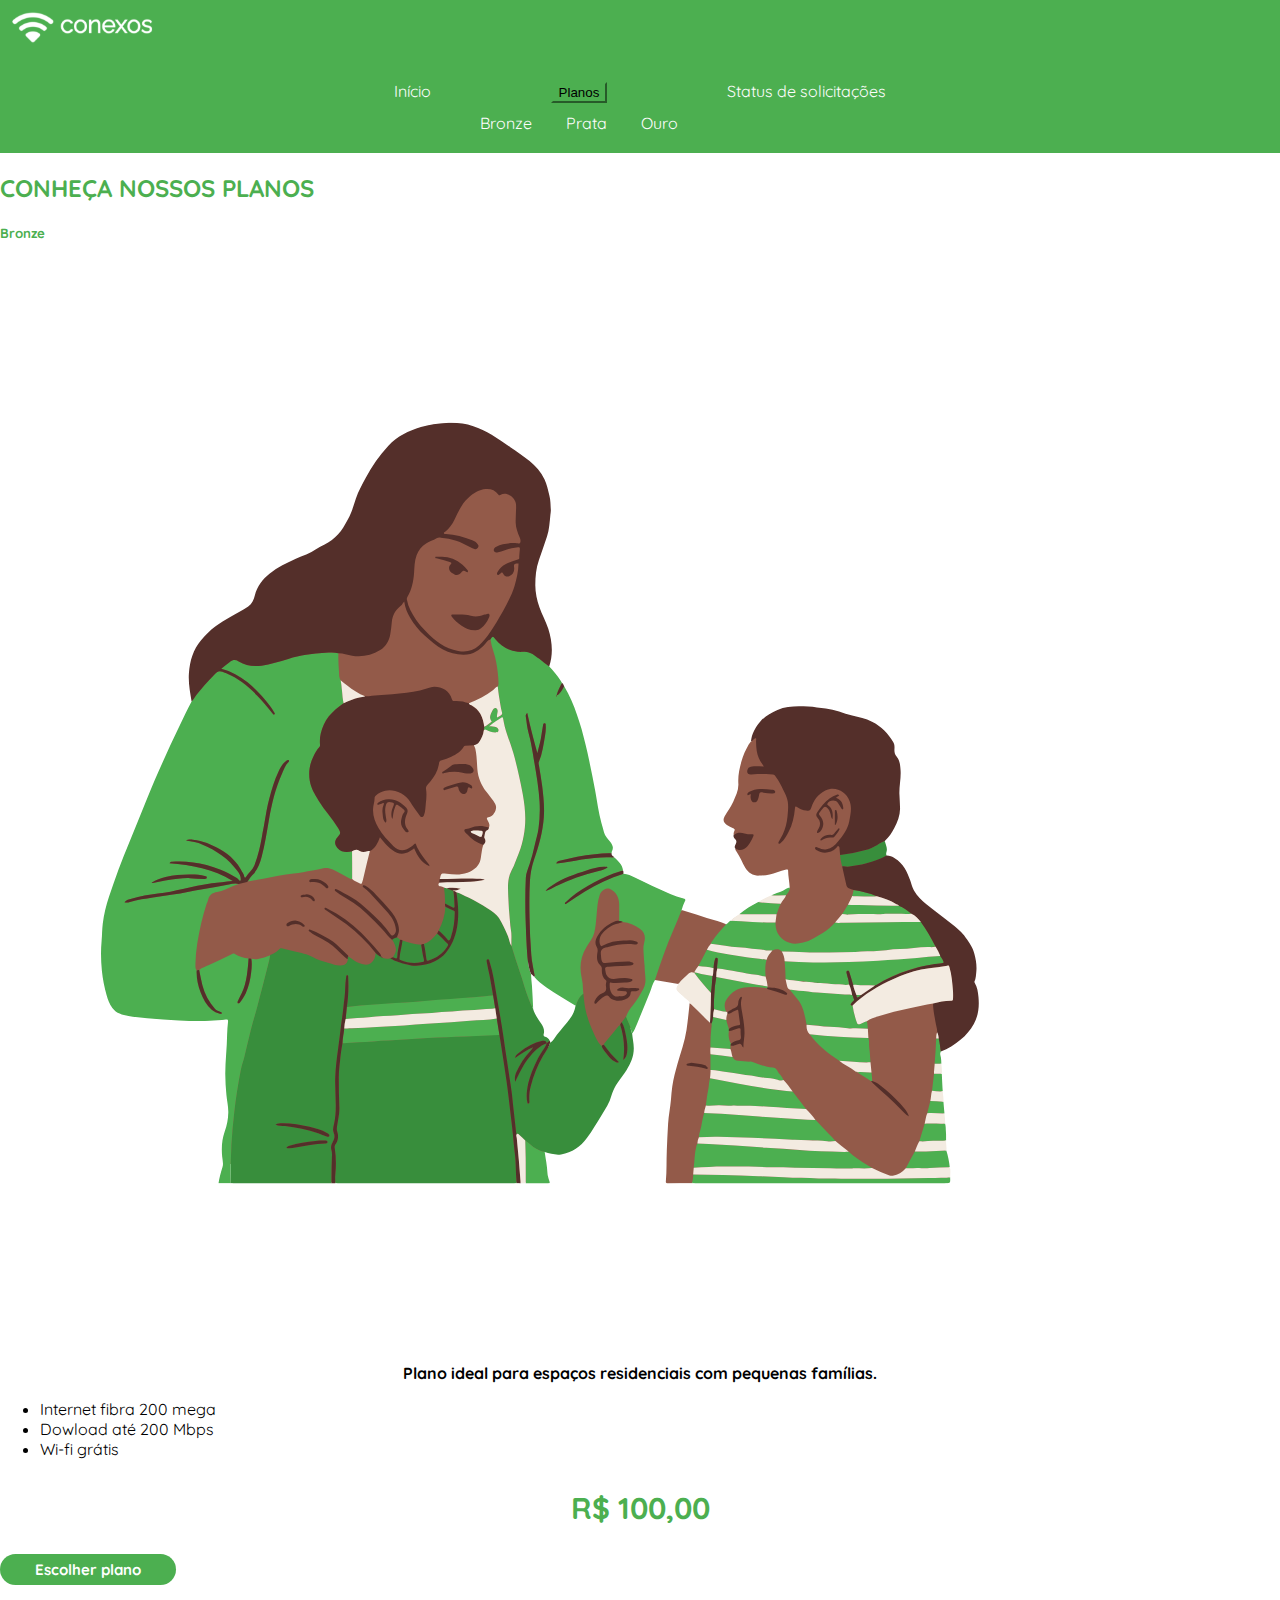
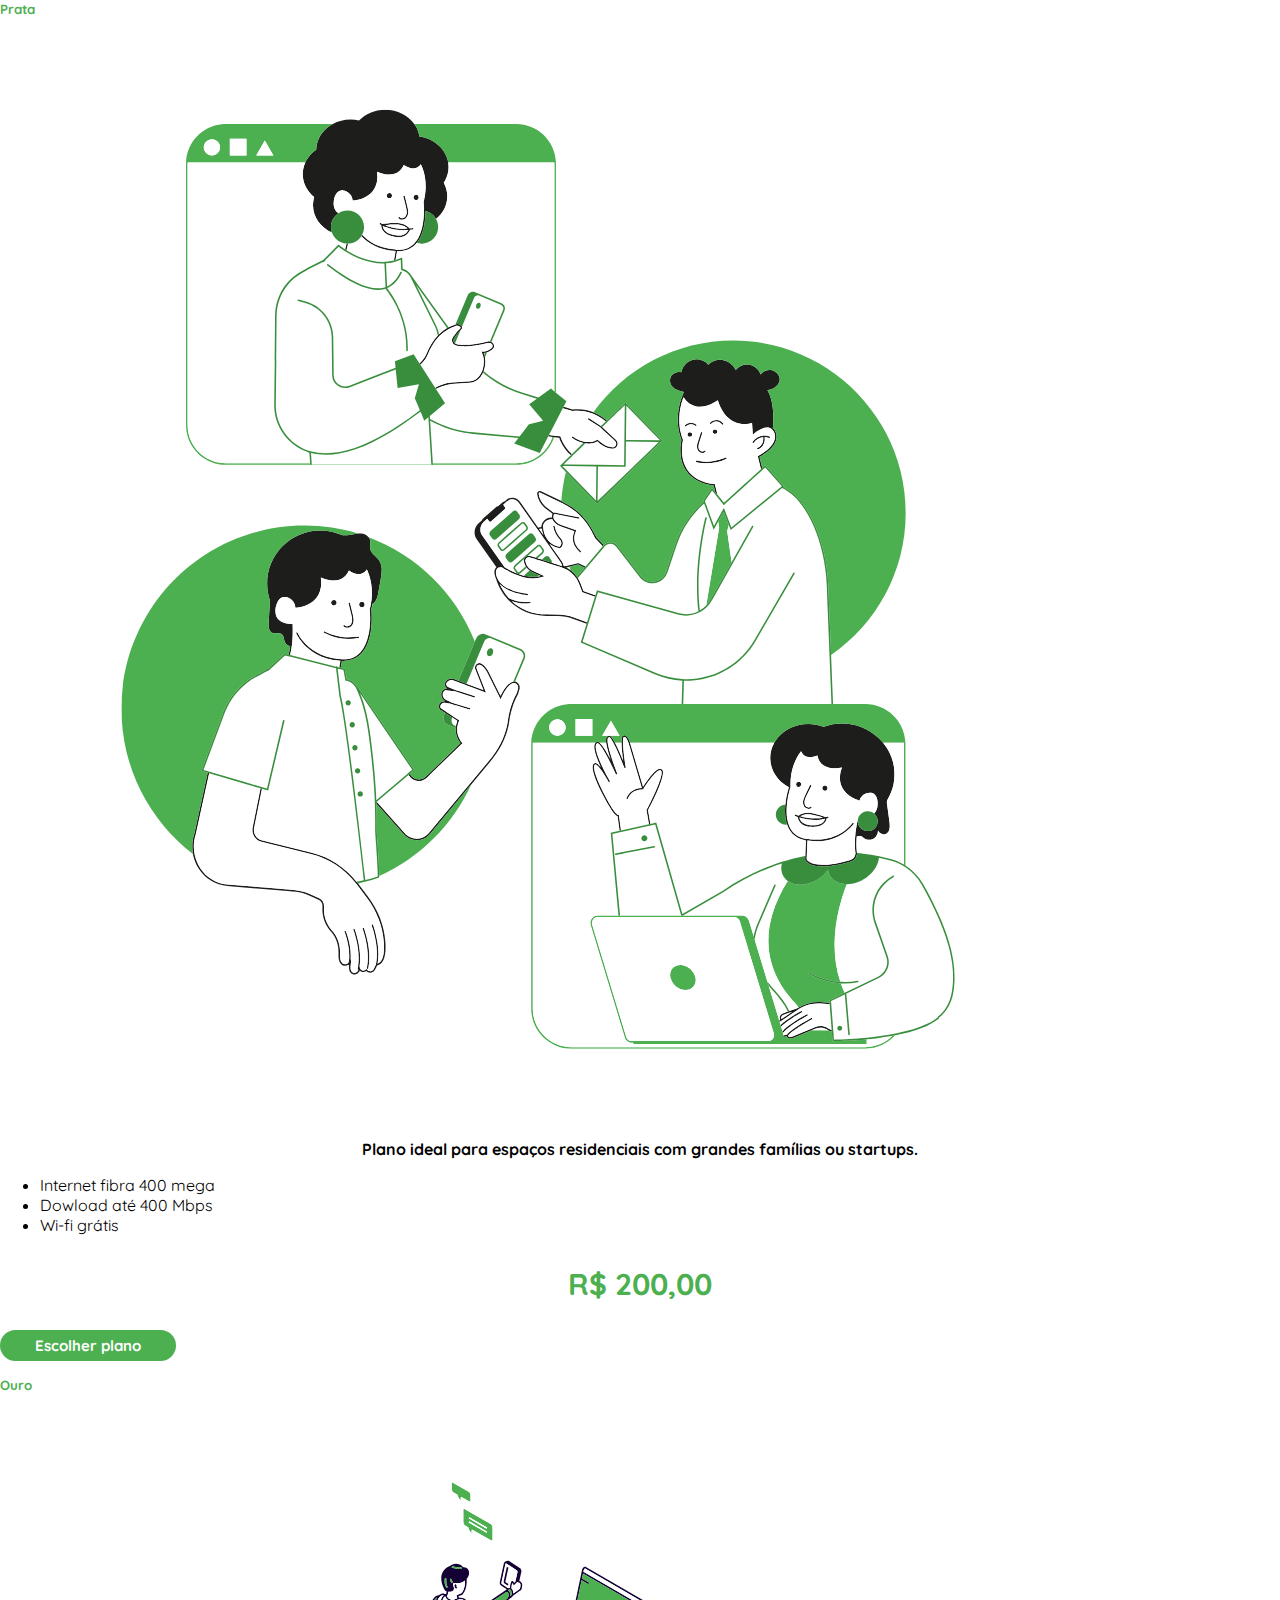
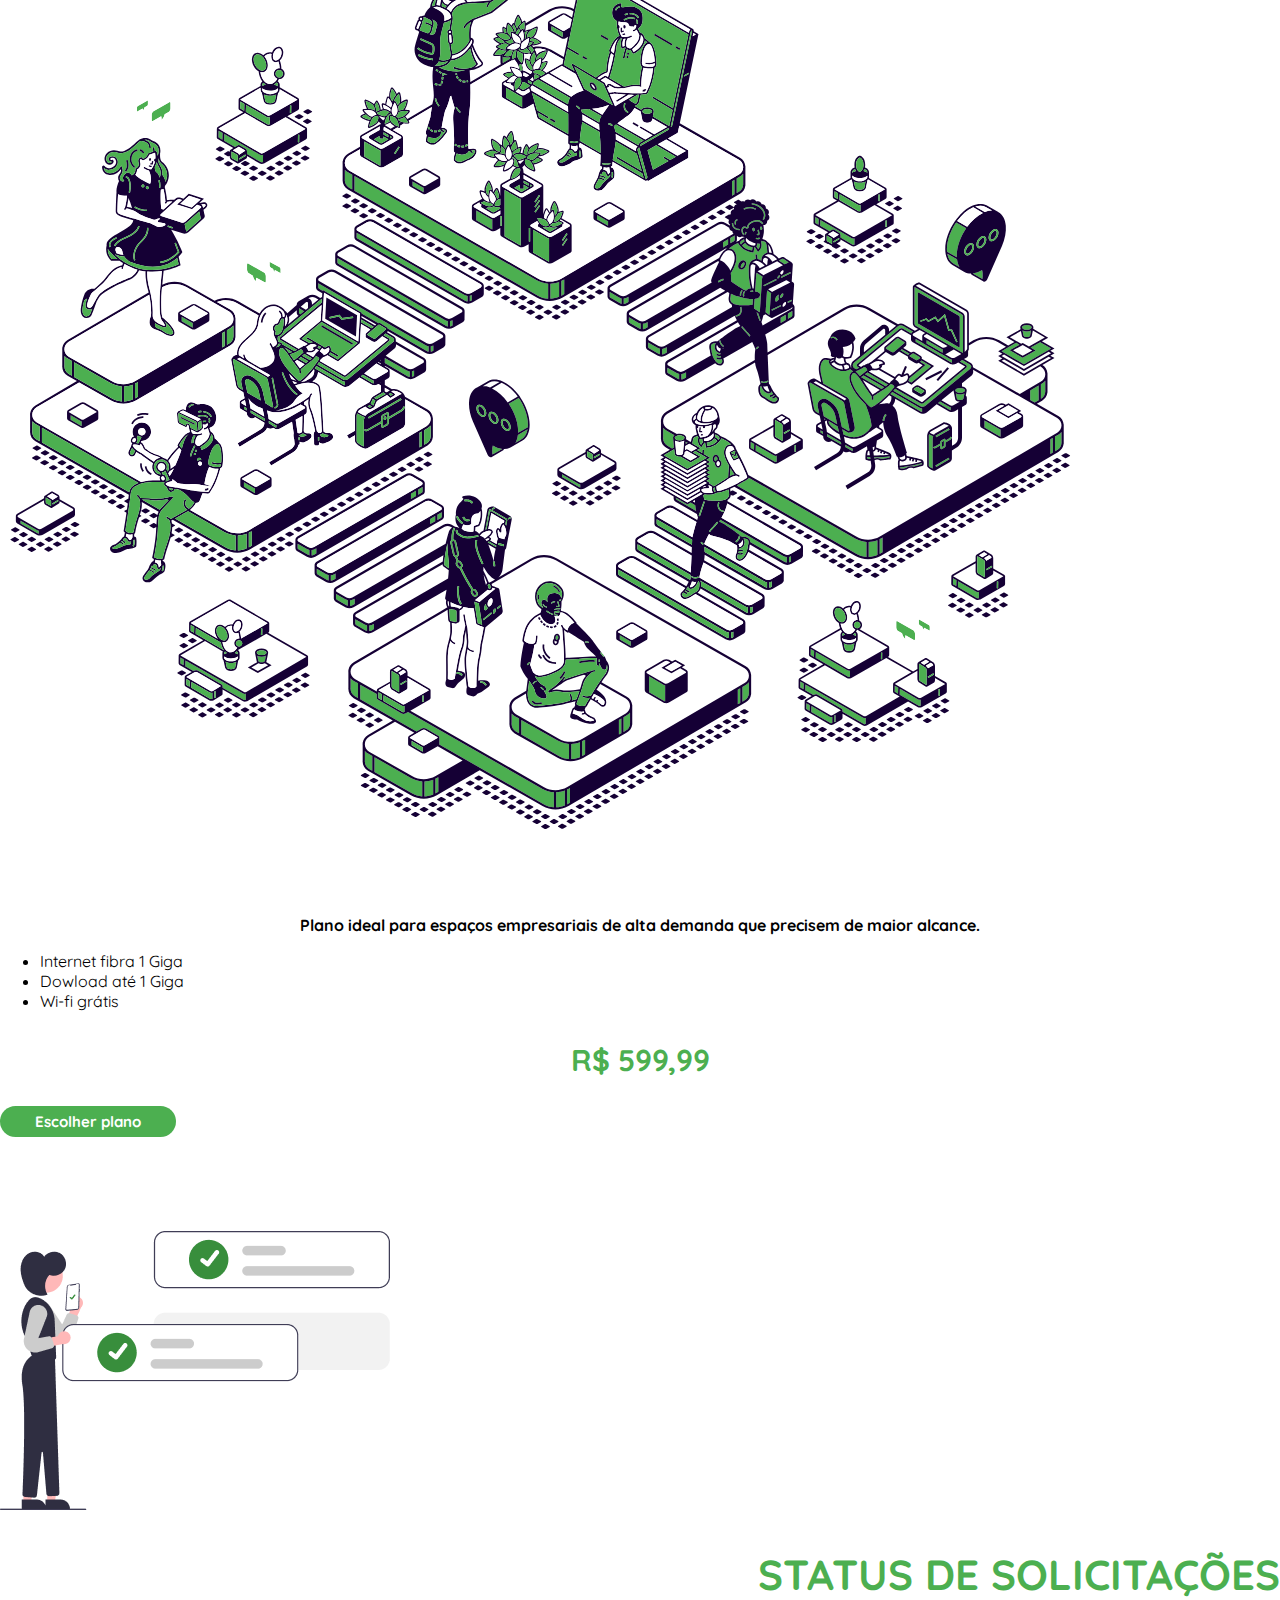
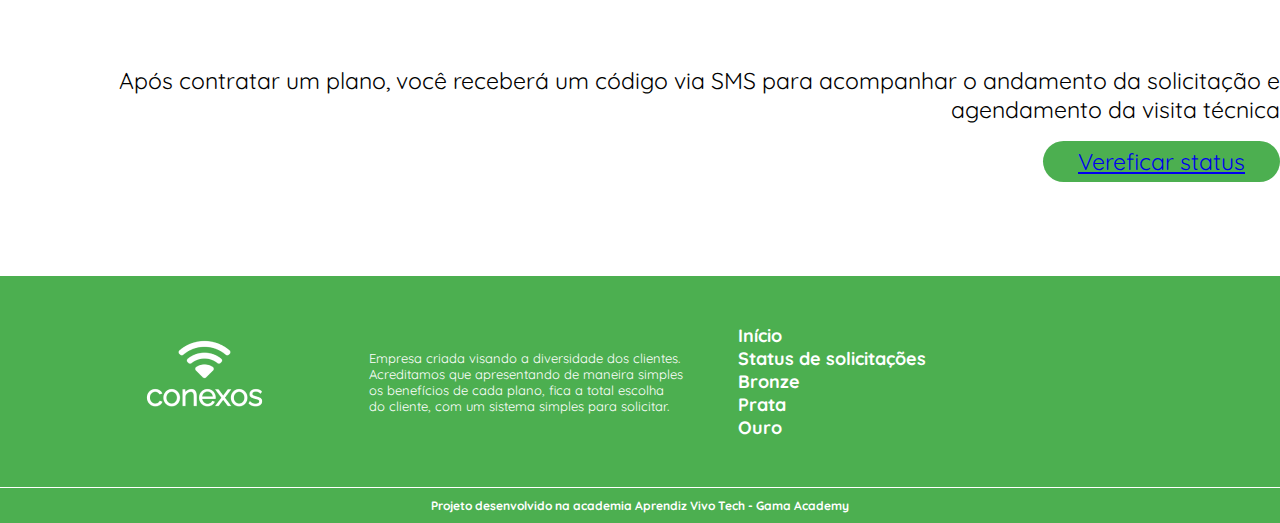
==== index.html @ 9e23cff6 "Merge branch 'main' of https://github.com/bubsvil/projeto-integrador-conexos-3" ====
<!DOCTYPE html>
<html lang="pt-br">

<head>
    <meta charset="UTF-8">
    <meta name="viewport" content="width=device-width, initial-scale=1.0">
    <link rel="shortcut icon" href="imagens/favicon.svg" type="image/x-icon">
    <title>Conexos</title>
    <link href="https://cdn.jsdelivr.net/npm/bootstrap@5.3.0/dist/css/bootstrap.min.css" rel="stylesheet"
        integrity="sha384-9ndCyUaIbzAi2FUVXJi0CjmCapSmO7SnpJef0486qhLnuZ2cdeRhO02iuK6FUUVM" crossorigin="anonymous">
    <link rel="stylesheet" href="css/estilo.css">
</head>

<body>

    <header>
        <div class="container">
            <div class="row">
                <div class="col d-flex justify-content-between align-content-center">
                    <a href="index.html" class="logo-link"><img src="imagens/logo-header.svg" alt="Logo Conexos" class="logo-header"></a>
                    <nav>
                        <ul class="menu">
                            <li> <a href="index.html">Início</a> </li>
                            <li>
                                <div class="dropdown">
                                    <button class="btn btn-success dropdown-toggle" type="button"
                                        data-bs-toggle="dropdown" aria-expanded="false">
                                        Planos
                                    </button>
                                    <ul class="dropdown-menu">
                                        <li><a class="dropdown-item" href="bronze.html">Bronze</a></li>
                                        <li><a class="dropdown-item" href="prata.html">Prata</a></li>
                                        <li><a class="dropdown-item" href="ouro.html">Ouro</a></li>
                                    </ul>
                                </div>
                            </li>
                            <li> <a href="status.html">Status de solicitações</a> </li>
                        </ul>

                </div>
                </nav>
            </div>
        </div>
        </div>
    </header>

    <main>

        <h2 class="text-center my-3 my-xl-5">CONHEÇA NOSSOS PLANOS</h2>

        <div class="container">
            <div class="row mx-auto">
                <div class="d-flex flex-row justify-content-around">

                    <div class="col-3 col-md-3 col-xxl-3 pb-3">
                        <div class="card">
                            <h5 class="card-title text-center my-2">Bronze</h5>
                            <img src="./imagens/ilustra-1.svg" alt="mulher com crianças fazendo joinha.">
                            <div class="card-body">
                                <p class="card-text">Plano ideal para espaços residenciais com pequenas famílias.
                                </p>
                                <ul>
                                    <li>Internet fibra 200 mega</li>
                                    <li>Dowload até 200 Mbps</li>
                                    <li>Wi-fi grátis</li>
                                </ul>
                                <p class="valor">R$ 100,00</p>
                                <div class="text-center">
                                    <a href="bronze.html" class="btn btn-success">Escolher plano</a>
                                </div>
                            </div>
                        </div>
                    </div>

                    <div class="col-3 col-md-3 col-xxl-3 pb-3">
                        <div class="card">
                            <h5 class="card-title text-center my-2">Prata</h5>
                            <img src="./imagens/ilustra-2.svg" alt="um time de 2 mulheres e 2 homens se comunicando.">
                            <div class="card-body">
                                <p class="card-text">Plano ideal para espaços residenciais com grandes famílias ou
                                    startups.
                                </p>
                                <ul>
                                    <li>Internet fibra 400 mega</li>
                                    <li>Dowload até 400 Mbps</li>
                                    <li>Wi-fi grátis</li>
                                </ul>
                                <p class="valor">R$ 200,00</p>
                                <div class="text-center">
                                    <a href="prata.html" class="btn btn-success">Escolher plano</a>
                                </div>
                            </div>
                        </div>
                    </div>

                    <div class="col-3 col-md-3 col-xxl-3 pb-3">
                        <div class="card">
                            <h5 class="card-title text-center my-2">Ouro</h5>
                            <img src="./imagens/ilustra-3.svg"
                                alt="vários ambientes com várias pessoas trablhando ao mesmo tempo.">
                            <div class="card-body">
                                <p class="card-text">Plano ideal para espaços empresariais de alta demanda que precisem
                                    de maior alcance.</p>
                                <ul>
                                    <li>Internet fibra 1 Giga</li>
                                    <li>Dowload até 1 Giga</li>
                                    <li>Wi-fi grátis</li>
                                </ul>
                                <p class="valor">R$ 599,99</p>
                                <div class="text-center">
                                    <a href="ouro.html" class="btn btn-success">Escolher plano</a>
                                </div>
                            </div>
                        </div>
                    </div>
                </div>
            </div>

            <!-- Solicitação -->
            <div class="solicitacao-1">
                <div class="container">
                    <div class="row">
                        <div class="col-6">
                            <div class="img-status">
                                <img src="ilustra_status.png" alt="ilustra_status">
                            </div>
                        </div>
                        <div class=" col-6">
                            <div class="visita">
                                <h2 class="tittle ">STATUS DE SOLICITAÇÕES</h2>

                                <p>Após contratar um plano, você receberá um código via SMS para acompanhar o
                                    andamento da solicitação e agendamento da visita técnica</p>

                                <div class="button">
                                    <a href="status.html" class="btn btn-success">Vereficar status</a>
                                </div>
                            </div>
                        </div>
                    </div>
                </div>

            </div>


    </main>




    <footer>
        <div class="container">
            <div class="row">
                <a href="index.html" class="logo-header"><img src="imagens/conexos-logo-footer.png" alt="Logo Conexos"> </a>
            </div>
            <div class="col">
                <p>Empresa criada visando a diversidade dos clientes.<br>
                    Acreditamos que apresentando de maneira simples<br> os benefícios de cada plano, fica a total
                    escolha<br>do
                    cliente, com um sistema simples para solicitar.</p>
            </div>

            <div class="col">
                <ul>
                    <li><a href="index.html">Início</a></li>
                    <li><a href="status.html">Status de solicitações</a></li>
                    <li><a href="bronze.html">Bronze</a></li>
                    <li><a href="prata.html">Prata</a></li>
                    <li><a href="ouro.html">Ouro</a></li>
                </ul>
            </div>

        </div>

        <div class="copyright">
            <p>Projeto desenvolvido na academia Aprendiz Vivo Tech - Gama Academy</p>
        </div>

    </footer>

    <script src="https://cdn.jsdelivr.net/npm/bootstrap@5.3.0/dist/js/bootstrap.bundle.min.js"
        integrity="sha384-geWF76RCwLtnZ8qwWowPQNguL3RmwHVBC9FhGdlKrxdiJJigb/j/68SIy3Te4Bkz"
        crossorigin="anonymous"></script>
</body>

</html>
---- css/estilo.css ----
@import url('https://fonts.googleapis.com/css2?family=Quicksand:wght@400;500;700&display=swap');

* {
    box-sizing: border-box;
    /* garante que o elemento ocupa no maximo o espaço definido no width */
}

/* HEADER */
body {
    margin: 0;
    padding: 0;
    font-family: 'Quicksand', sans-serif;
}

header {
    background-color: #4CAF50;
} 


.logo-link {
    display: flex;
    align-items: center;
}


header ul {
    margin: 20;
    list-style: none;
    padding: 0;
    text-align: center;
}


header ul li {
    display: inline-table;
   padding: 10px 15px;
}

header ul li a {
    text-decoration: none;
    color: #FDFDFD;
}   

button.btn-success {
    background-color: #4CAF50; 
    border-color: #4CAF50;
}
/* PLANOS */
main h2 {
    color: #4CAF50;
}

h5.card-title {
    color: #4CAF50;
}

p.card-text {
    text-align:start;
} 

main p.valor {
    text-align: center;
    font-size: 30px;
    color: #4CAF50;
    line-height: 39.57px;
    font-weight: bold;
}

.card-body a {
    background-color: #4CAF50;
    color: #FFF;
    font-size: 15px;
    font-weight: bold;
    padding: 6px 35px;
    text-decoration: none;
    border-radius: 50px;  
    text-align:center; 
} 
/* PÁGINA DOS PLANOS */  

.info-planos{
    padding: 0px 80px; 
    text-align: left;    
}

.info-planos h3 { 
    color: #4CAF50;  
}  

.info-planos p.valor {
    color: #4CAF50; 
    font-size: 20px; 
    text-align: left;
}

/*Status de solicitaçoes*/

.solicitaçao{
    padding: 30px 70px; 
    display: flex;
    justify-content: space-evenly;
}
.solicitaçao h2{
    color: #4CAF50;
}


.card-soli p{
    width: 100%;
    border: 1px solid #212121;
    border-radius: 7px;
    padding: 10px;
    margin: 5px 0;
}
.card-soli a{
    font-size: 16px;
    background-color: #4CAF50;
    color: #fff;
    font-family: 'Montserrat', sans-serif;
    font-weight: 500;
    border: 1px solid #4CAF50;
    padding: 5px 15px;
    border-radius: 30px;
    transition: 0.5s;
}
.card-soli a:hover{
    background-color: #388E3c;
    border-color: #388E3c;
    cursor: pointer;
}

/* main solicitação de status*/
.solicitacao-1 {
    padding: 100px 0;
}

.solicitacao-1 h2{
    text-align: right;
font-size: 42px;
padding: 0 0 30px;
color: #4CAF50;
font-weight: bold;
}

.visita {
text-align: right;
width: 100%;
font-size: 23px;
}

.button a{
    text-align: right ;
    border-radius: 50px;
    background-color: #4CAF50;
    padding: 6px 35px;
}



/* FOOTER */
footer {
    background-color: #4CAF50;
    color: #fff;
    font-weight: 700;
    font-size: 18px;
}

footer .container {
    width: 1200px;
    max-width: 100%;
    margin: 0 auto;
    display: flex;
    justify-content: flex-start;
    align-items: center;
    padding: 30px 0;
}

footer p {
    margin: 0;
}

footer .col p {
    font-size: small;
    text-align: left;
    text-decoration: none;
    font-weight: lighter;
    padding: -50px -100px;
}

footer ul li a,
footer ul li button.btn-success {
    text-decoration: none;
    padding:10px 15px; 
    color:#FFF; 
} 

footer ul li {
    text-decoration: none;
    display:table-row;    
}

footer .row {
    margin: 0px 90px;
}

footer .copyright {
    text-align: center;
    border-top: 1.5px solid #fff;
    padding: 10px; 
    font-size: 12px;
} 
form .Titulo-form-plano {
    display: flex;
    justify-content: center;
    color: #4CAF50;
}

.form-container {
    margin: 50px;
    display: flex;
    justify-content: center;
}
.form-select {
    font-size: small;
}
.card-text{
    font-weight: bold;
    display: flex;
    justify-content: center;
}
.btn-primary {
    background-color: #388E3c;
 }
 .planos-main {
    display: flex;
    justify-content: space-between;
    margin: 15px;
 }
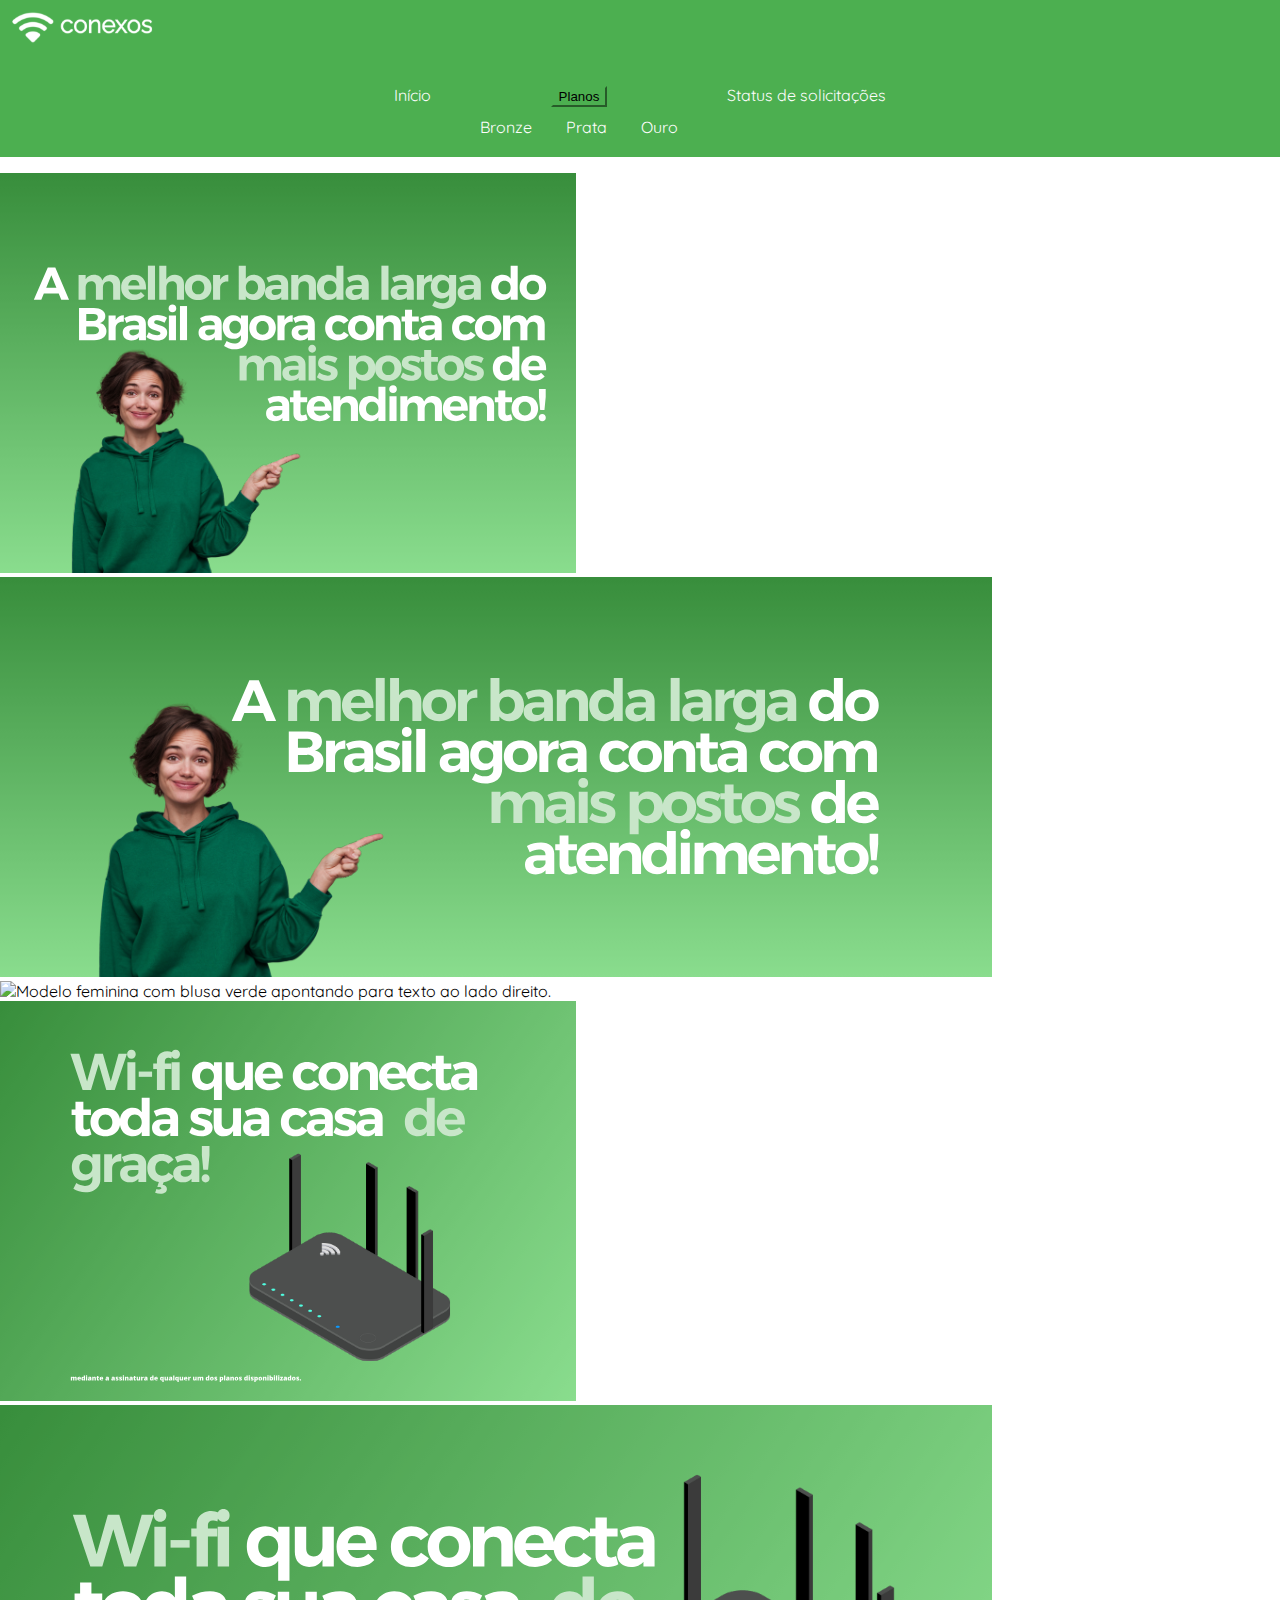
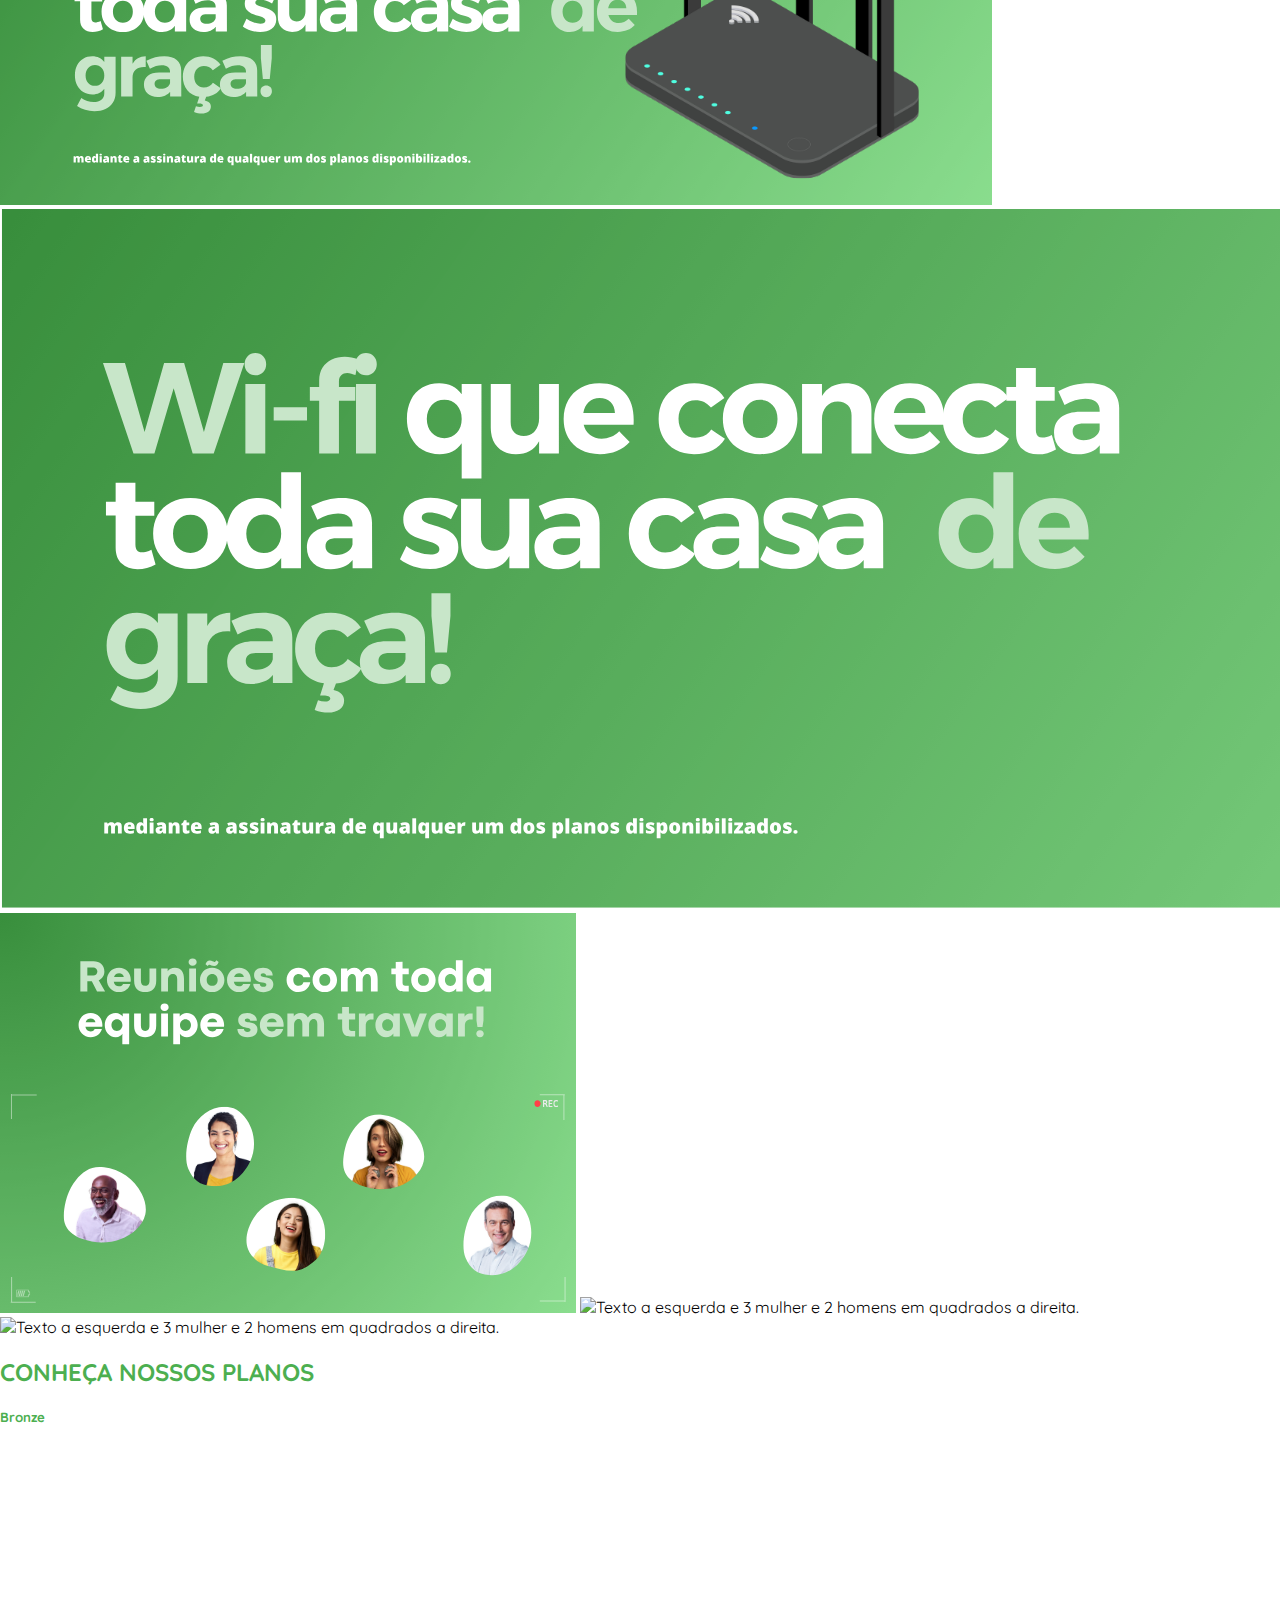
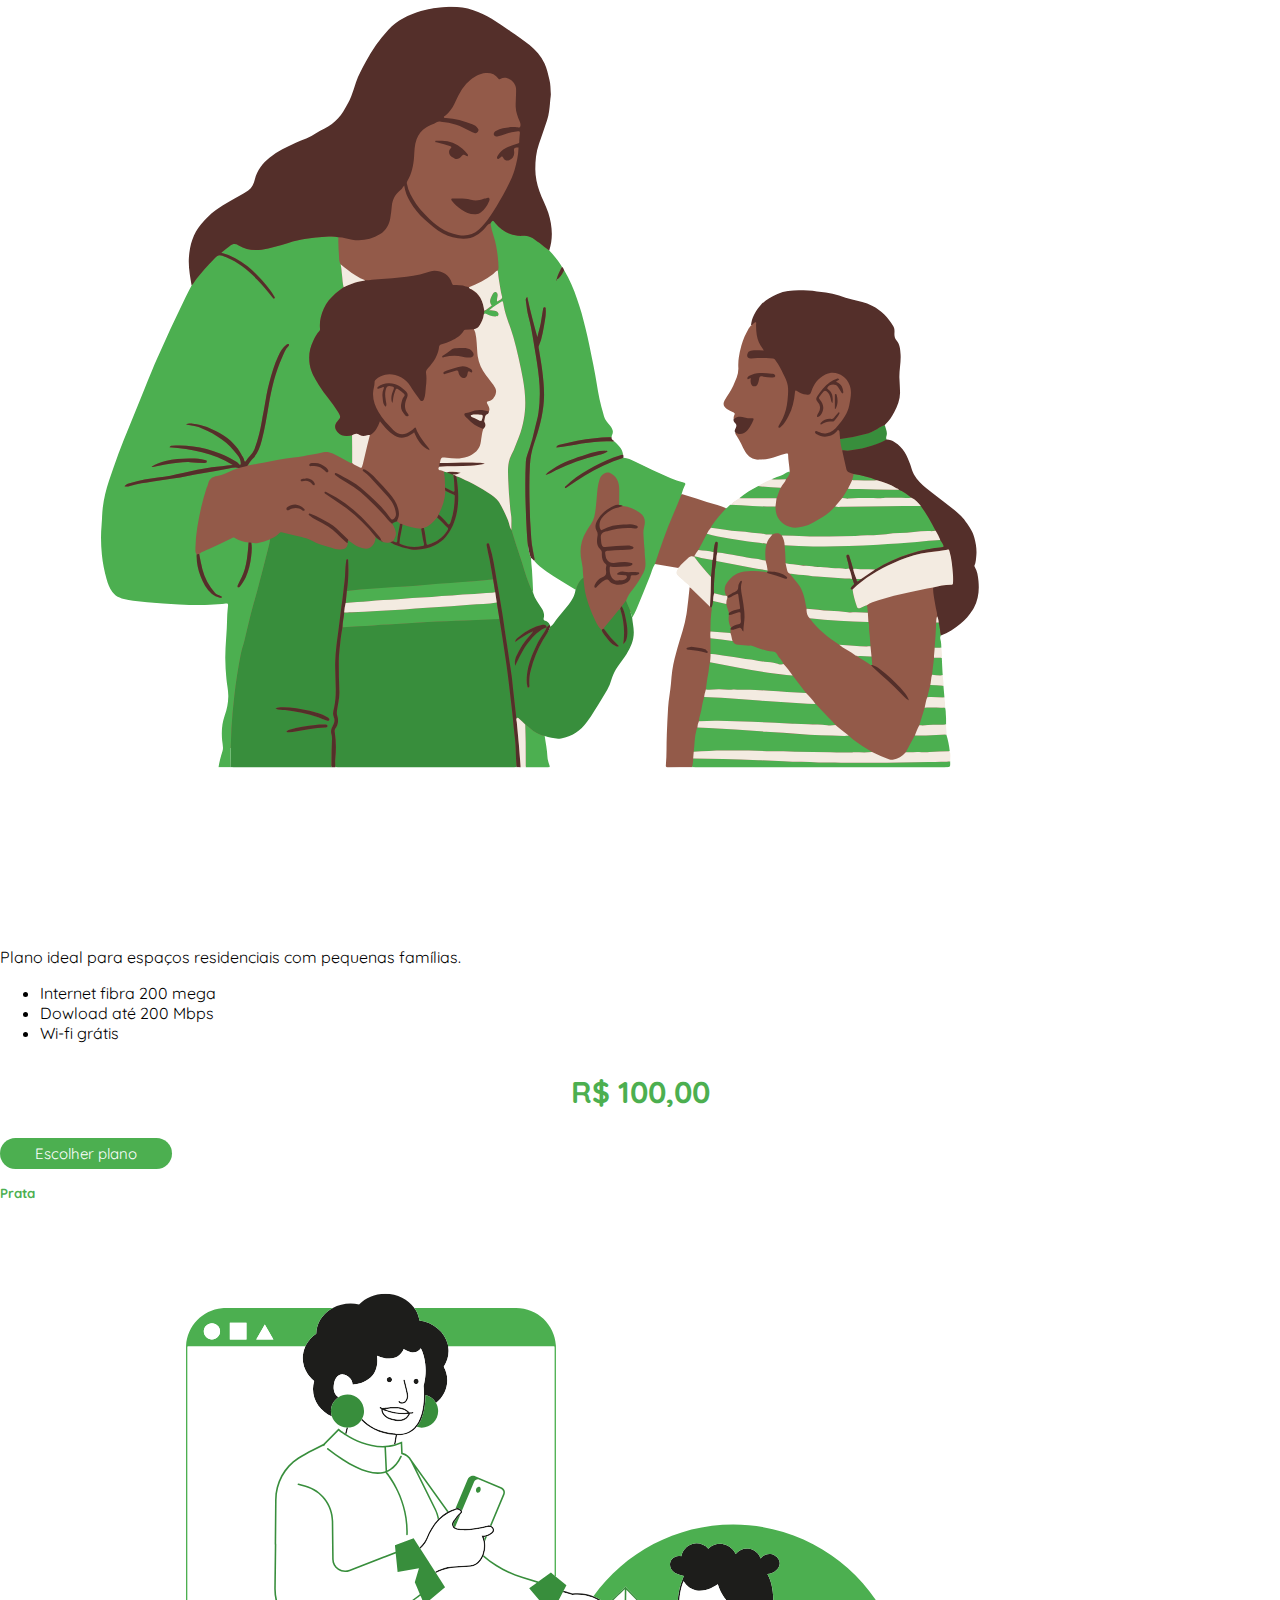
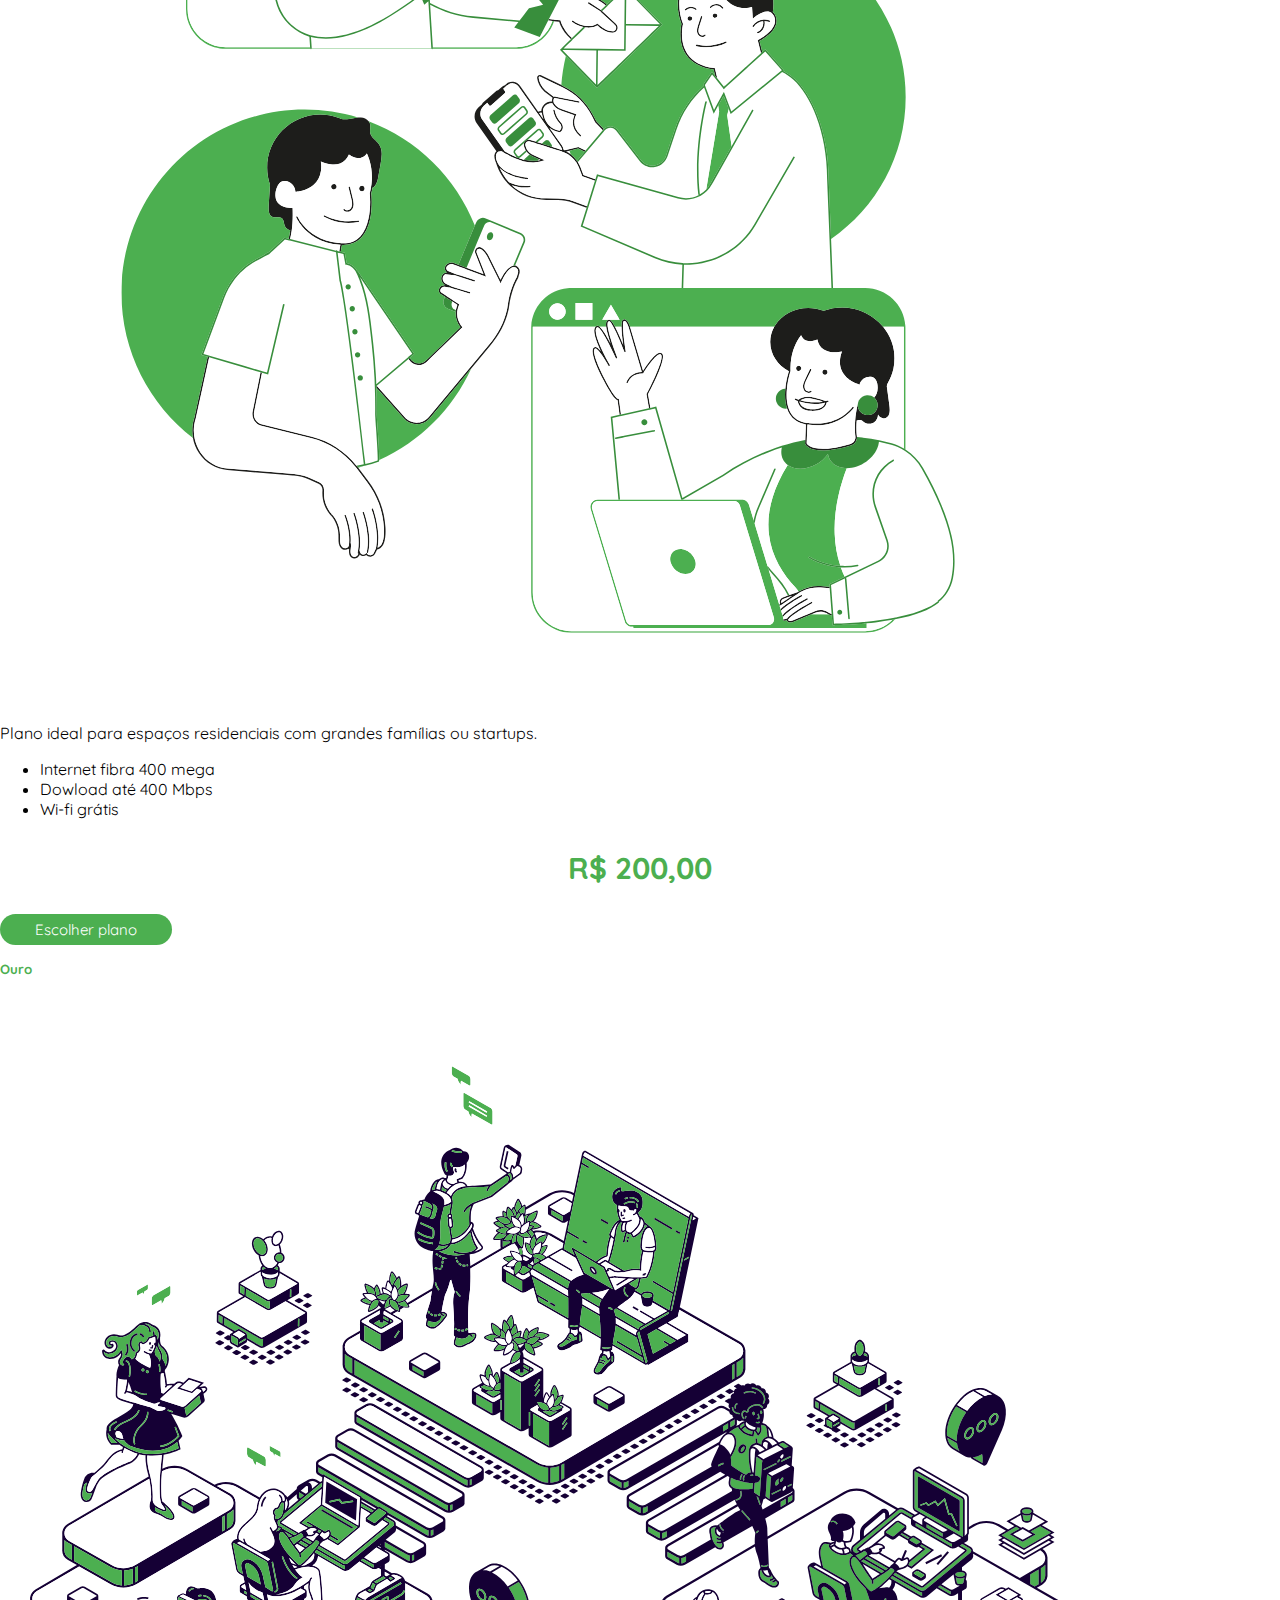
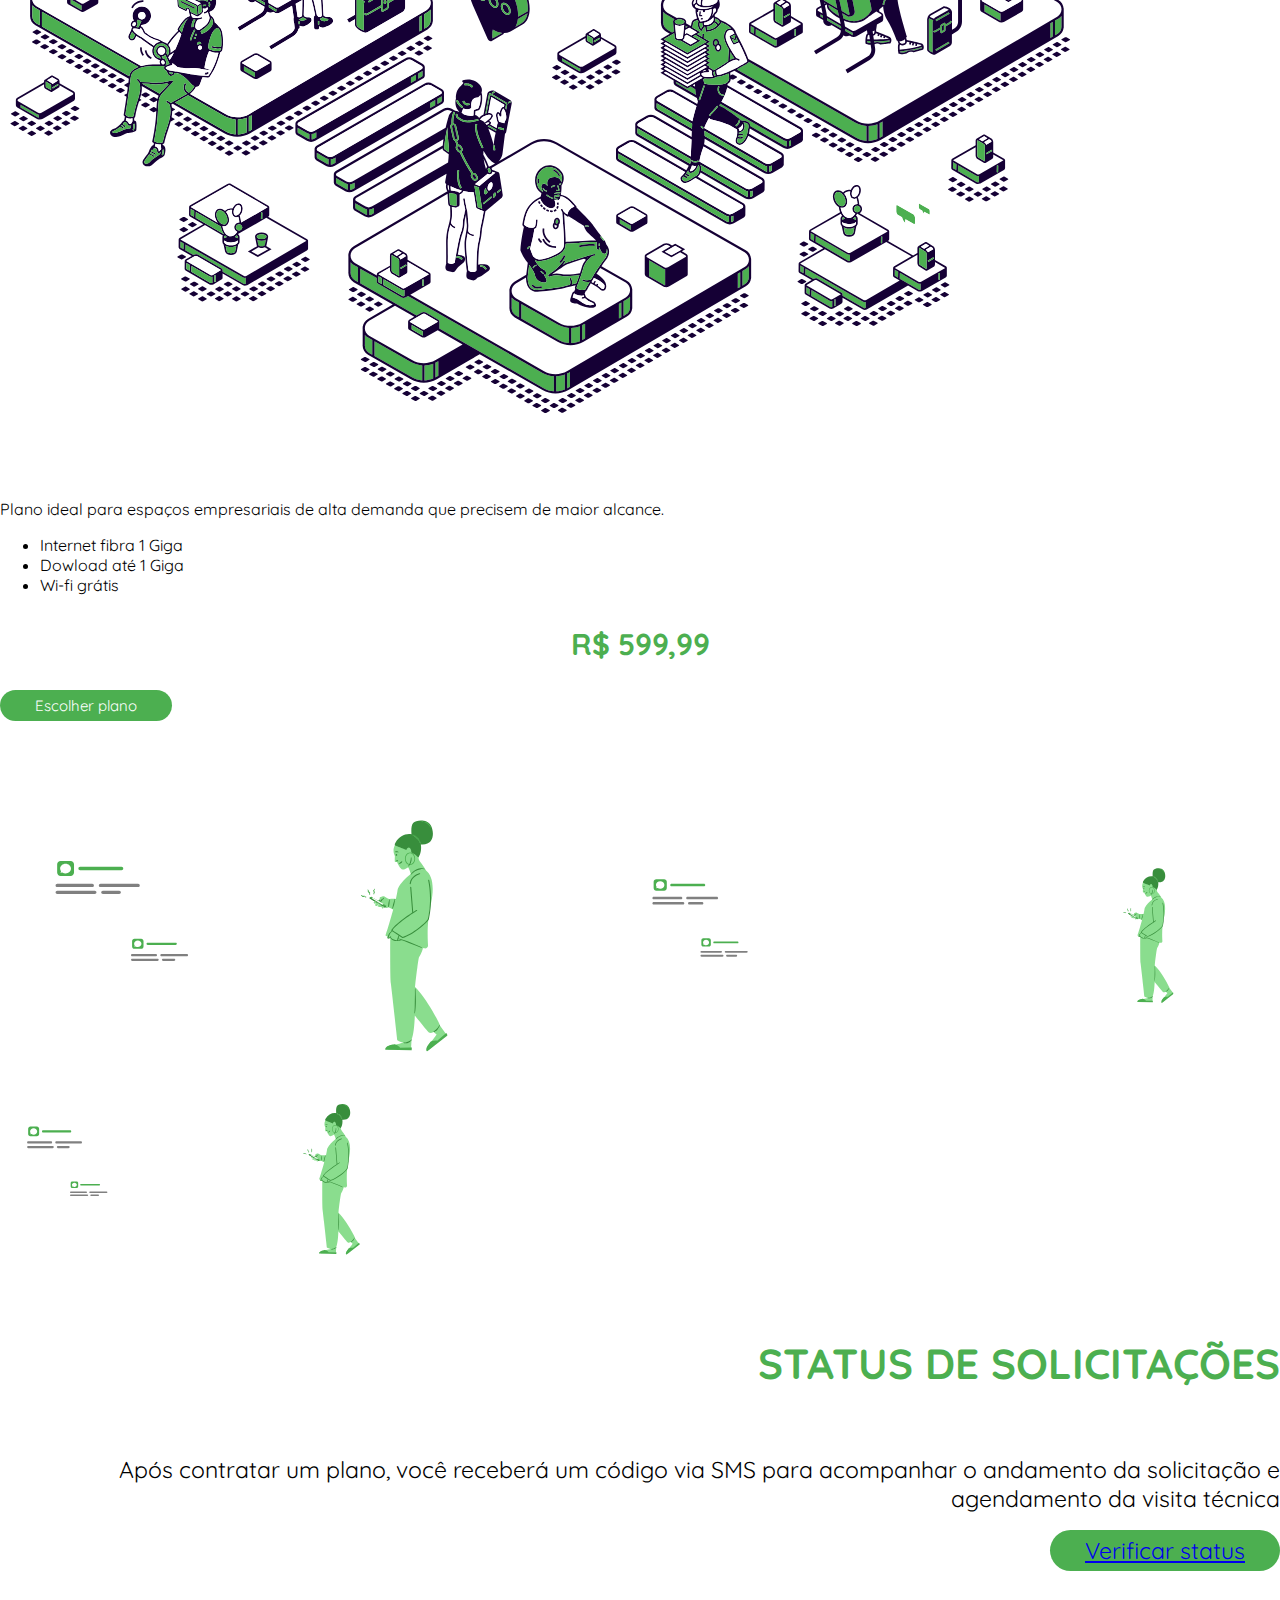
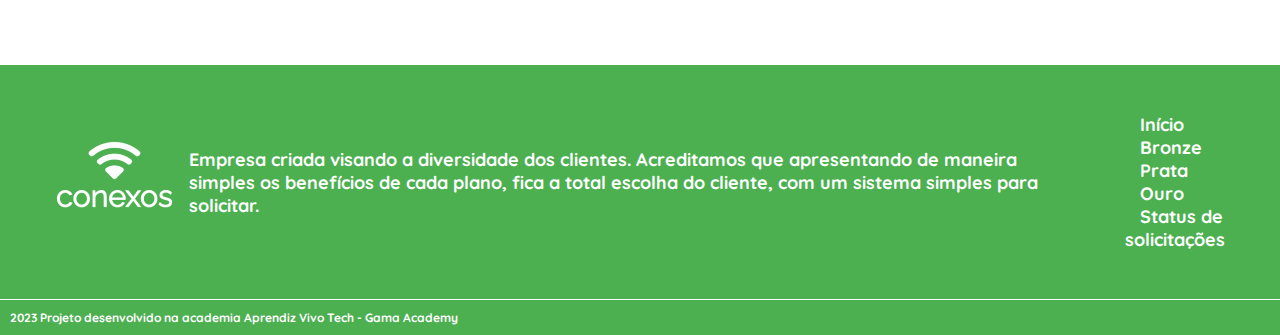
==== commit 2cc8fc14: "responsividade" ====
--- a/index.html
+++ b/index.html
@@ -4,7 +4,7 @@
 <head>
     <meta charset="UTF-8">
     <meta name="viewport" content="width=device-width, initial-scale=1.0">
-    <link rel="shortcut icon" href="imagens/favicon.svg" type="image/x-icon">
+    <link rel="shortcut icon" href="imagens/logos/favicon.svg" type="image/x-icon">
     <title>Conexos</title>
     <link href="https://cdn.jsdelivr.net/npm/bootstrap@5.3.0/dist/css/bootstrap.min.css" rel="stylesheet"
         integrity="sha384-9ndCyUaIbzAi2FUVXJi0CjmCapSmO7SnpJef0486qhLnuZ2cdeRhO02iuK6FUUVM" crossorigin="anonymous">
@@ -17,7 +17,8 @@
         <div class="container">
             <div class="row">
                 <div class="col d-flex justify-content-between align-content-center">
-                    <a href="index.html" class="logo-link"><img src="imagens/logo-header.svg" alt="Logo Conexos" class="logo-header"></a>
+                    <a href="index.html" class="logo-link"><img src="imagens/logos/logo-header.svg" alt="Logo Conexos"
+                            class="logo-header"></a>
                     <nav>
                         <ul class="menu">
                             <li> <a href="index.html">Início</a> </li>
@@ -46,141 +47,187 @@
 
     <main>
 
-        <h2 class="text-center my-3 my-xl-5">CONHEÇA NOSSOS PLANOS</h2>
-
-        <div class="container">
-            <div class="row mx-auto">
-                <div class="d-flex flex-row justify-content-around">
-
-                    <div class="col-3 col-md-3 col-xxl-3 pb-3">
-                        <div class="card">
-                            <h5 class="card-title text-center my-2">Bronze</h5>
-                            <img src="./imagens/ilustra-1.svg" alt="mulher com crianças fazendo joinha.">
-                            <div class="card-body">
-                                <p class="card-text">Plano ideal para espaços residenciais com pequenas famílias.
-                                </p>
-                                <ul>
-                                    <li>Internet fibra 200 mega</li>
-                                    <li>Dowload até 200 Mbps</li>
-                                    <li>Wi-fi grátis</li>
-                                </ul>
-                                <p class="valor">R$ 100,00</p>
-                                <div class="text-center">
-                                    <a href="bronze.html" class="btn btn-success">Escolher plano</a>
-                                </div>
-                            </div>
-                        </div>
+        <!-- carrosel -->
+
+        <div id="carouselExampleAutoplaying" class="carousel slide" data-bs-ride="carousel">
+
+            <div class="carousel-inner">
+                <div class="carousel-item active">
+                    <img class="img-fluid d-md-none" src="./imagens/banner1/banner1-mobile.svg"
+                        alt="Modelo feminina com blusa verde apontando para texto a cima.">
+                    <img class="img-fluid d-none d-md-block d-xl-none" src="./imagens/banner1/banner1-tablet.svg"
+                        alt="Modelo femina com blusa verde apontando para texto ao lado direito.">
+                    <img class="img-fluid d-none d-xl-block" src="./imagens/banner1/banner1-desk.svg"
+                        alt="Modelo feminina com blusa verde apontando para texto ao lado direito.">
+                </div>
+                <div class="carousel-item">
+                    <img class="img-fluid d-md-none" src="./imagens/banner2/banner2-mobile.svg"
+                        alt="Texto acima e imagem de roteador abaixo.">
+                    <img class="img-fluid d-none d-md-block d-xl-none" src="./imagens/banner2/banner2-tablet.svg"
+                        alt="Texto ao lado esquerdo e uma imagem de roteador a direita.">
+                    <img class="img-fluid d-none d-xl-block" src="./imagens/banner2/banner2-desk.svg"
+                        alt="Texto ao lado esquerdo e uma imagem de roteador a direita.">
+                </div>
+
+                <div class="carousel-item">
+                    <img class="img-fluid d-md-none" src="./imagens/banner3/banner3-mobile.svg"
+                        alt="Texto a cima e abaixo 3 mulher e 2 homens em quadrados a direita.">
+                    <img class="img-fluid d-none d-md-block d-xl-none" src="./imagens/banner3/banner3-tablet.svg"
+                        alt="Texto a esquerda e 3 mulher e 2 homens em quadrados a direita.">
+                    <img class="img-fluid d-none d-xl-block" src="./imagens/banner3/banner3-desk.svg"
+                        alt="Texto a esquerda e 3 mulher e 2 homens em quadrados a direita.">
+                </div>
+
+            </div>
+        </div>
+
+        <!-- planos -->
+        <h2 class="text-center my-3 my-md-5 my-xl-5">CONHEÇA NOSSOS PLANOS</h2>
+
+        <div class="card-planos-index">
+            <div class="container">
+                <div class="row-lg column mx-0">
+                    <div class="d-flex flex-column flex-lg-row justify-content-around">
+
+                        <div class="col-12 col-md-12 col-lg-3 pb-3">
+                            <div class="card">
+                                <h5 class="card-title text-center my-2">Bronze</h5>
+                                <img src="./imagens/ilustra-planos/ilustra-1.svg"
+                                    alt="Mulher de verde tocando ombro de duas crianças usando roupas verdes fazendo joinha.">
+                                <div class="card-body">
+                                    <p class="card-texto">Plano ideal para espaços residenciais com pequenas
+                                        famílias.
+                                    </p>
+                                    <ul>
+                                        <li>Internet fibra 200 mega</li>
+                                        <li>Dowload até 200 Mbps</li>
+                                        <li>Wi-fi grátis</li>
+                                    </ul>
+                                    <p class="valor">R$ 100,00</p>
+                                    <div class="text-center">
+                                        <a href="bronze.html" class="btn btn-success border-0">Escolher plano</a>
+                                    </div>
+                                </div>
+                            </div>
+                        </div>
+
+                        <div class="col-12 col-md-12 col-lg-3 pb-3">
+                            <div class="card">
+                                <h5 class="card-title text-center my-2">Prata</h5>
+                                <img src="./imagens/ilustra-planos/ilustra-2.svg"
+                                    alt="Um time de duas mulheres e dois homens se comunicando.">
+                                <div class="card-body">
+                                    <p class="card-texto">Plano ideal para espaços residenciais com grandes
+                                        famílias ou
+                                        startups.
+                                    </p>
+                                    <ul>
+                                        <li>Internet fibra 400 mega</li>
+                                        <li>Dowload até 400 Mbps</li>
+                                        <li>Wi-fi grátis</li>
+                                    </ul>
+                                    <p class="valor">R$ 200,00</p>
+                                    <div class="text-center">
+                                        <a href="prata.html" class="btn btn-success border-0">Escolher plano</a>
+                                    </div>
+                                </div>
+                            </div>
+                        </div>
+
+                        <div class="col-12 col-md-12 col-lg-3 pb-3">
+                            <div class="card">
+                                <h5 class="card-title text-center my-2">Ouro</h5>
+                                <img src="./imagens/ilustra-planos/ilustra-3.svg"
+                                    alt="Vários ambientes com várias pessoas trabalhando ao mesmo tempo.">
+                                <div class="card-body">
+                                    <p class="card-texto">Plano ideal para espaços empresariais de alta demanda
+                                        que
+                                        precisem
+                                        de maior alcance.</p>
+                                    <ul>
+                                        <li>Internet fibra 1 Giga</li>
+                                        <li>Dowload até 1 Giga</li>
+                                        <li>Wi-fi grátis</li>
+                                    </ul>
+                                    <p class="valor">R$ 599,99</p>
+                                    <div class="text-center">
+                                        <a href="ouro.html" class="btn btn-success border-0">Escolher plano</a>
+                                    </div>
+                                </div>
+                            </div>
+                        </div>
+
                     </div>
-
-                    <div class="col-3 col-md-3 col-xxl-3 pb-3">
-                        <div class="card">
-                            <h5 class="card-title text-center my-2">Prata</h5>
-                            <img src="./imagens/ilustra-2.svg" alt="um time de 2 mulheres e 2 homens se comunicando.">
-                            <div class="card-body">
-                                <p class="card-text">Plano ideal para espaços residenciais com grandes famílias ou
-                                    startups.
-                                </p>
-                                <ul>
-                                    <li>Internet fibra 400 mega</li>
-                                    <li>Dowload até 400 Mbps</li>
-                                    <li>Wi-fi grátis</li>
-                                </ul>
-                                <p class="valor">R$ 200,00</p>
-                                <div class="text-center">
-                                    <a href="prata.html" class="btn btn-success">Escolher plano</a>
-                                </div>
-                            </div>
-                        </div>
+                </div>
+            </div>
+        </div>
+
+        <div class="solicitacao-1">
+
+            <div class="container">
+                <div class="row">
+                    <div class="col-12 col-md-12 col-lg-6">
+
+                        <div class="img-status">
+                            <img class="img-fluid d-none d-xl-block"
+                                src="./imagens/ilustra-planos/ilustra-status-lg.svg"
+                                alt="Mulher em pé verificando o celular com mensagen de texto.">
+                            <img class="img-fluid d-none d-md-block d-xl-none"
+                                src="./imagens/ilustra-planos/ilustra-status-md.svg"
+                                alt="Mulher em pé verificando o celular com mensagen de texto.">
+                            <img class="img-fluid d-md-none" src="./imagens/ilustra-planos/ilustra-status-sm.svg"
+                                alt="Mulher em pé verificando o celular com mensagen de texto.">
+                        </div>
+
                     </div>
 
-                    <div class="col-3 col-md-3 col-xxl-3 pb-3">
-                        <div class="card">
-                            <h5 class="card-title text-center my-2">Ouro</h5>
-                            <img src="./imagens/ilustra-3.svg"
-                                alt="vários ambientes com várias pessoas trablhando ao mesmo tempo.">
-                            <div class="card-body">
-                                <p class="card-text">Plano ideal para espaços empresariais de alta demanda que precisem
-                                    de maior alcance.</p>
-                                <ul>
-                                    <li>Internet fibra 1 Giga</li>
-                                    <li>Dowload até 1 Giga</li>
-                                    <li>Wi-fi grátis</li>
-                                </ul>
-                                <p class="valor">R$ 599,99</p>
-                                <div class="text-center">
-                                    <a href="ouro.html" class="btn btn-success">Escolher plano</a>
-                                </div>
-                            </div>
+                    <div class="col-12 col-md-12 col-lg-6">
+                        <div class="visita">
+                            <h2 class="tittle ">STATUS DE SOLICITAÇÕES</h2>
+                            <p>Após contratar um plano, você receberá um código via SMS para acompanhar o
+                                andamento da solicitação e agendamento da visita técnica</p>
+
+                            <div class="button">
+                                <a href="status.html" class="btn btn-success border-0">Verificar status</a>
+                            </div>
+
                         </div>
                     </div>
                 </div>
             </div>
-
-            <!-- Solicitação -->
-            <div class="solicitacao-1">
-                <div class="container">
-                    <div class="row">
-                        <div class="col-6">
-                            <div class="img-status">
-                                <img src="ilustra_status.png" alt="ilustra_status">
-                            </div>
-                        </div>
-                        <div class=" col-6">
-                            <div class="visita">
-                                <h2 class="tittle ">STATUS DE SOLICITAÇÕES</h2>
-
-                                <p>Após contratar um plano, você receberá um código via SMS para acompanhar o
-                                    andamento da solicitação e agendamento da visita técnica</p>
-
-                                <div class="button">
-                                    <a href="status.html" class="btn btn-success">Vereficar status</a>
-                                </div>
-                            </div>
-                        </div>
-                    </div>
-                </div>
-
-            </div>
-
-
+        </div>
     </main>
 
-
-
-
-    <footer>
-        <div class="container">
-            <div class="row">
-                <a href="index.html" class="logo-header"><img src="imagens/conexos-logo-footer.png" alt="Logo Conexos"> </a>
-            </div>
-            <div class="col">
-                <p>Empresa criada visando a diversidade dos clientes.<br>
-                    Acreditamos que apresentando de maneira simples<br> os benefícios de cada plano, fica a total
-                    escolha<br>do
-                    cliente, com um sistema simples para solicitar.</p>
-            </div>
-
-            <div class="col">
-                <ul>
-                    <li><a href="index.html">Início</a></li>
-                    <li><a href="status.html">Status de solicitações</a></li>
-                    <li><a href="bronze.html">Bronze</a></li>
-                    <li><a href="prata.html">Prata</a></li>
-                    <li><a href="ouro.html">Ouro</a></li>
-                </ul>
-            </div>
-
-        </div>
+    <footer class="text-left">
+        <section class="container p-4 pb-2 mb-4 d-flex justify-content-around">
+          <a class="btn" href="index.html"><img class="d-none d-md-block d-xl-block" src="imagens/logos/conexos-logo-footer.png"
+            alt="Logo Conexos"></a>
+
+            <p class="fs-small fw-lighter text-justify">Empresa criada visando a diversidade dos clientes.
+                Acreditamos que apresentando de maneira simples os benefícios de cada plano, fica a total
+                escolha do cliente, com um sistema simples para solicitar.</p>
+         
+                <ul class="text-left">
+            <li><a href="index.html">Início</a></li>
+            <li><a href="bronze.html">Bronze</a></li>
+            <li><a href="prata.html">Prata</a></li>
+            <li><a href="ouro.html">Ouro</a></li>
+            <li><a href="status.html">Status de solicitações</a></li>
+        </ul>
+        </section>
 
         <div class="copyright">
-            <p>Projeto desenvolvido na academia Aprendiz Vivo Tech - Gama Academy</p>
-        </div>
+        <div class="p-3 text-center fs-small fw-lighter">
+            2023 <i class="bi bi-c-circle"></i> Projeto desenvolvido na academia Aprendiz Vivo Tech - Gama Academy
+        </div>
+    </div>
 
     </footer>
 
     <script src="https://cdn.jsdelivr.net/npm/bootstrap@5.3.0/dist/js/bootstrap.bundle.min.js"
         integrity="sha384-geWF76RCwLtnZ8qwWowPQNguL3RmwHVBC9FhGdlKrxdiJJigb/j/68SIy3Te4Bkz"
         crossorigin="anonymous"></script>
+
 </body>
 
 </html>--- a/css/estilo.css
+++ b/css/estilo.css
@@ -14,14 +14,7 @@
 
 header {
     background-color: #4CAF50;
-} 
-
-
-.logo-link {
-    display: flex;
-    align-items: center;
-}
-
+}
 
 header ul {
     margin: 20;
@@ -30,22 +23,23 @@
     text-align: center;
 }
 
-
 header ul li {
     display: inline-table;
-   padding: 10px 15px;
+    padding: 10px 15px;
 }
 
 header ul li a {
     text-decoration: none;
     color: #FDFDFD;
-}   
+}
 
 button.btn-success {
-    background-color: #4CAF50; 
+    background-color: #4CAF50;
     border-color: #4CAF50;
-}
-/* PLANOS */
+} 
+
+/* PLANOS */ 
+
 main h2 {
     color: #4CAF50;
 }
@@ -55,8 +49,8 @@
 }
 
 p.card-text {
-    text-align:start;
-} 
+    text-align: start;
+}
 
 main p.valor {
     text-align: center;
@@ -70,49 +64,104 @@
     background-color: #4CAF50;
     color: #FFF;
     font-size: 15px;
+    padding: 6px 35px;
+    text-decoration: none;
+    border-radius: 50px;
+    text-align: center;
+}
+
+/* STATUS SOLICITAÇÃO */
+.solicitacao-1 {
+    padding: 100px 0;
+}
+
+.solicitacao-1 h2{
+text-align: right;
+font-size: 42px;
+padding: 0 0 30px;
+color: #4CAF50;
+font-weight: bold; 
+}
+
+.visita {
+text-align: right;
+width: 100%;
+font-size: 23px;
+}
+
+.button a{
+    text-align: right ;
+    border-radius: 50px;
+    background-color: #4CAF50;
+    padding: 6px 35px;
+}
+/* PÁGINA DOS PLANOS */
+
+.info-planos {
+    padding: 0px 80px;
+}
+
+.info-planos h3 {
+    color: #4CAF50;
+}
+
+p.text-left {
+    color: #4CAF50;
+    font-size: 25px;
+    text-align: left;
+    font-weight: bold; 
+}
+
+form .Titulo-form-plano {
+    display: flex;
+    justify-content: center;
+    color: #4CAF50;
+}
+
+.form-container {
+    margin: 50px;
+    display: flex;
+    justify-content: center;
+}
+.form-select {
+    font-size: small;
+}
+.card-text{
     font-weight: bold;
-    padding: 6px 35px;
-    text-decoration: none;
-    border-radius: 50px;  
-    text-align:center; 
-} 
-/* PÁGINA DOS PLANOS */  
-
-.info-planos{
-    padding: 0px 80px; 
-    text-align: left;    
-}
-
-.info-planos h3 { 
-    color: #4CAF50;  
-}  
-
-.info-planos p.valor {
-    color: #4CAF50; 
-    font-size: 20px; 
-    text-align: left;
-}
+    display: flex;
+    justify-content: center;
+}
+.btn-primary {
+    background-color: #388E3c;
+ }
+ .planos-main {
+    display: flex;
+    justify-content: space-between;
+    margin: 15px;
+ }
 
 /*Status de solicitaçoes*/
 
-.solicitaçao{
-    padding: 30px 70px; 
+.solicitaçao {
+    padding: 30px 70px;
     display: flex;
     justify-content: space-evenly;
 }
-.solicitaçao h2{
-    color: #4CAF50;
-}
-
-
-.card-soli p{
+
+.solicitaçao h2 {
+    color: #4CAF50;
+}
+
+
+.card-soli p {
     width: 100%;
     border: 1px solid #212121;
     border-radius: 7px;
     padding: 10px;
     margin: 5px 0;
 }
-.card-soli a{
+
+.card-soli a {
     font-size: 16px;
     background-color: #4CAF50;
     color: #fff;
@@ -123,38 +172,12 @@
     border-radius: 30px;
     transition: 0.5s;
 }
-.card-soli a:hover{
+
+.card-soli a:hover {
     background-color: #388E3c;
     border-color: #388E3c;
     cursor: pointer;
 }
-
-/* main solicitação de status*/
-.solicitacao-1 {
-    padding: 100px 0;
-}
-
-.solicitacao-1 h2{
-    text-align: right;
-font-size: 42px;
-padding: 0 0 30px;
-color: #4CAF50;
-font-weight: bold;
-}
-
-.visita {
-text-align: right;
-width: 100%;
-font-size: 23px;
-}
-
-.button a{
-    text-align: right ;
-    border-radius: 50px;
-    background-color: #4CAF50;
-    padding: 6px 35px;
-}
-
 
 
 /* FOOTER */
@@ -190,13 +213,13 @@
 footer ul li a,
 footer ul li button.btn-success {
     text-decoration: none;
-    padding:10px 15px; 
-    color:#FFF; 
-} 
+    padding: 10px 15px;
+    color: #FFF;
+}
 
 footer ul li {
     text-decoration: none;
-    display:table-row;    
+    display: table-row;
 }
 
 footer .row {
@@ -206,33 +229,7 @@
 footer .copyright {
     text-align: center;
     border-top: 1.5px solid #fff;
-    padding: 10px; 
-    font-size: 12px;
-} 
-form .Titulo-form-plano {
-    display: flex;
-    justify-content: center;
-    color: #4CAF50;
-}
-
-.form-container {
-    margin: 50px;
-    display: flex;
-    justify-content: center;
-}
-.form-select {
-    font-size: small;
-}
-.card-text{
-    font-weight: bold;
-    display: flex;
-    justify-content: center;
-}
-.btn-primary {
-    background-color: #388E3c;
- }
- .planos-main {
-    display: flex;
-    justify-content: space-between;
-    margin: 15px;
- }
+    padding: 10px;
+    font-size: 12px; 
+    text-align: justify;
+}   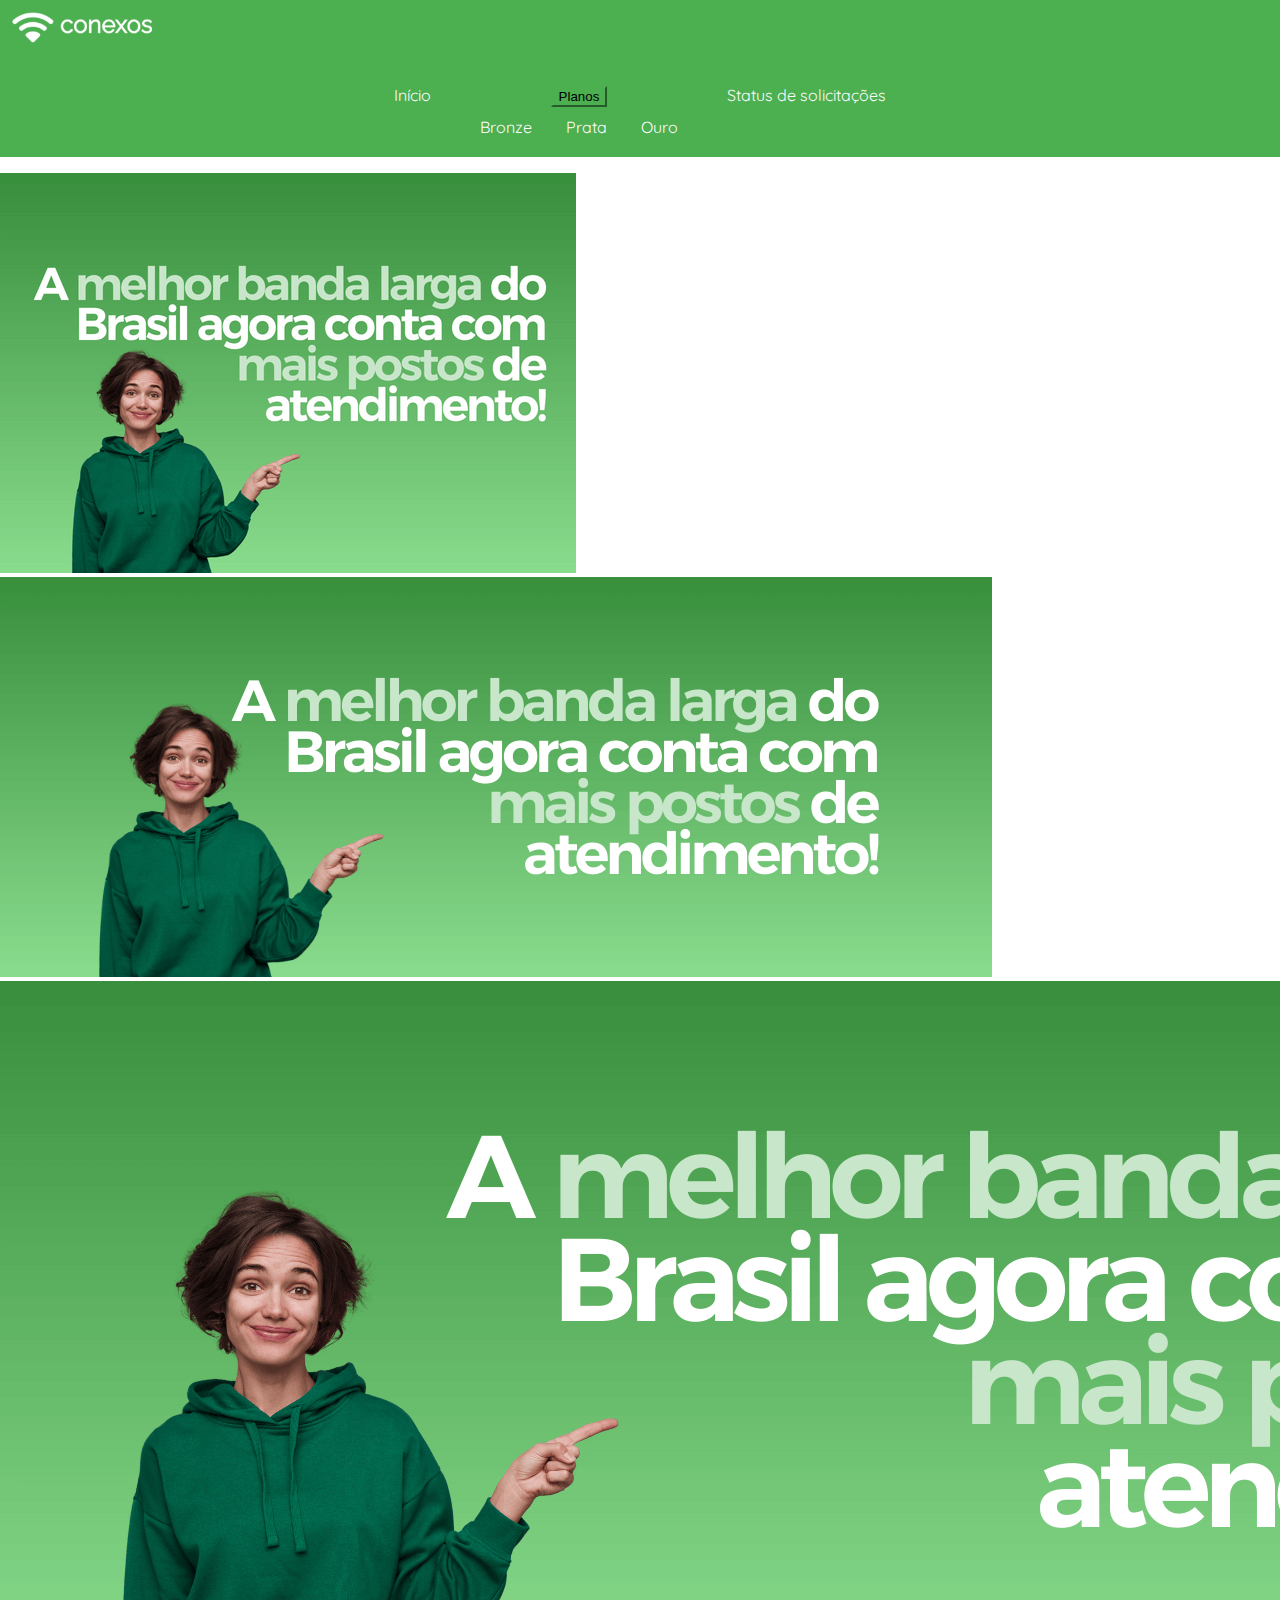
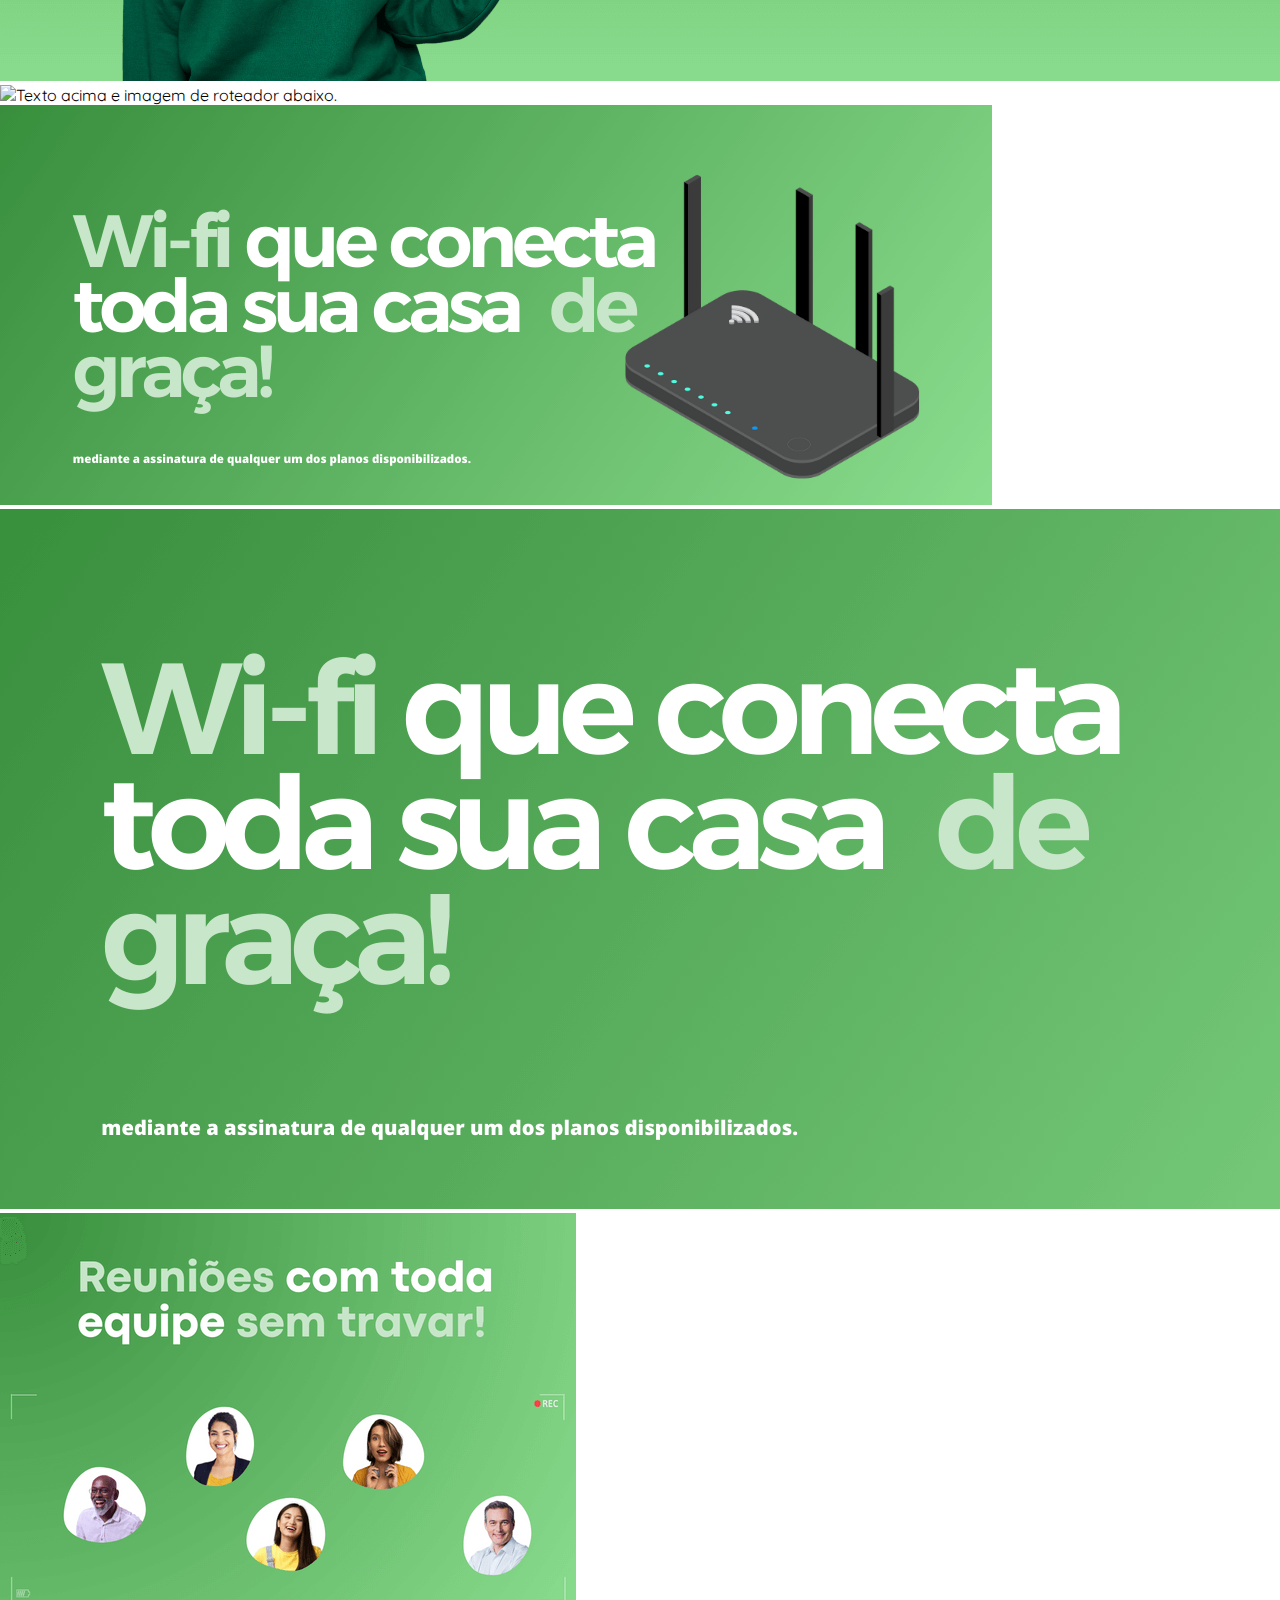
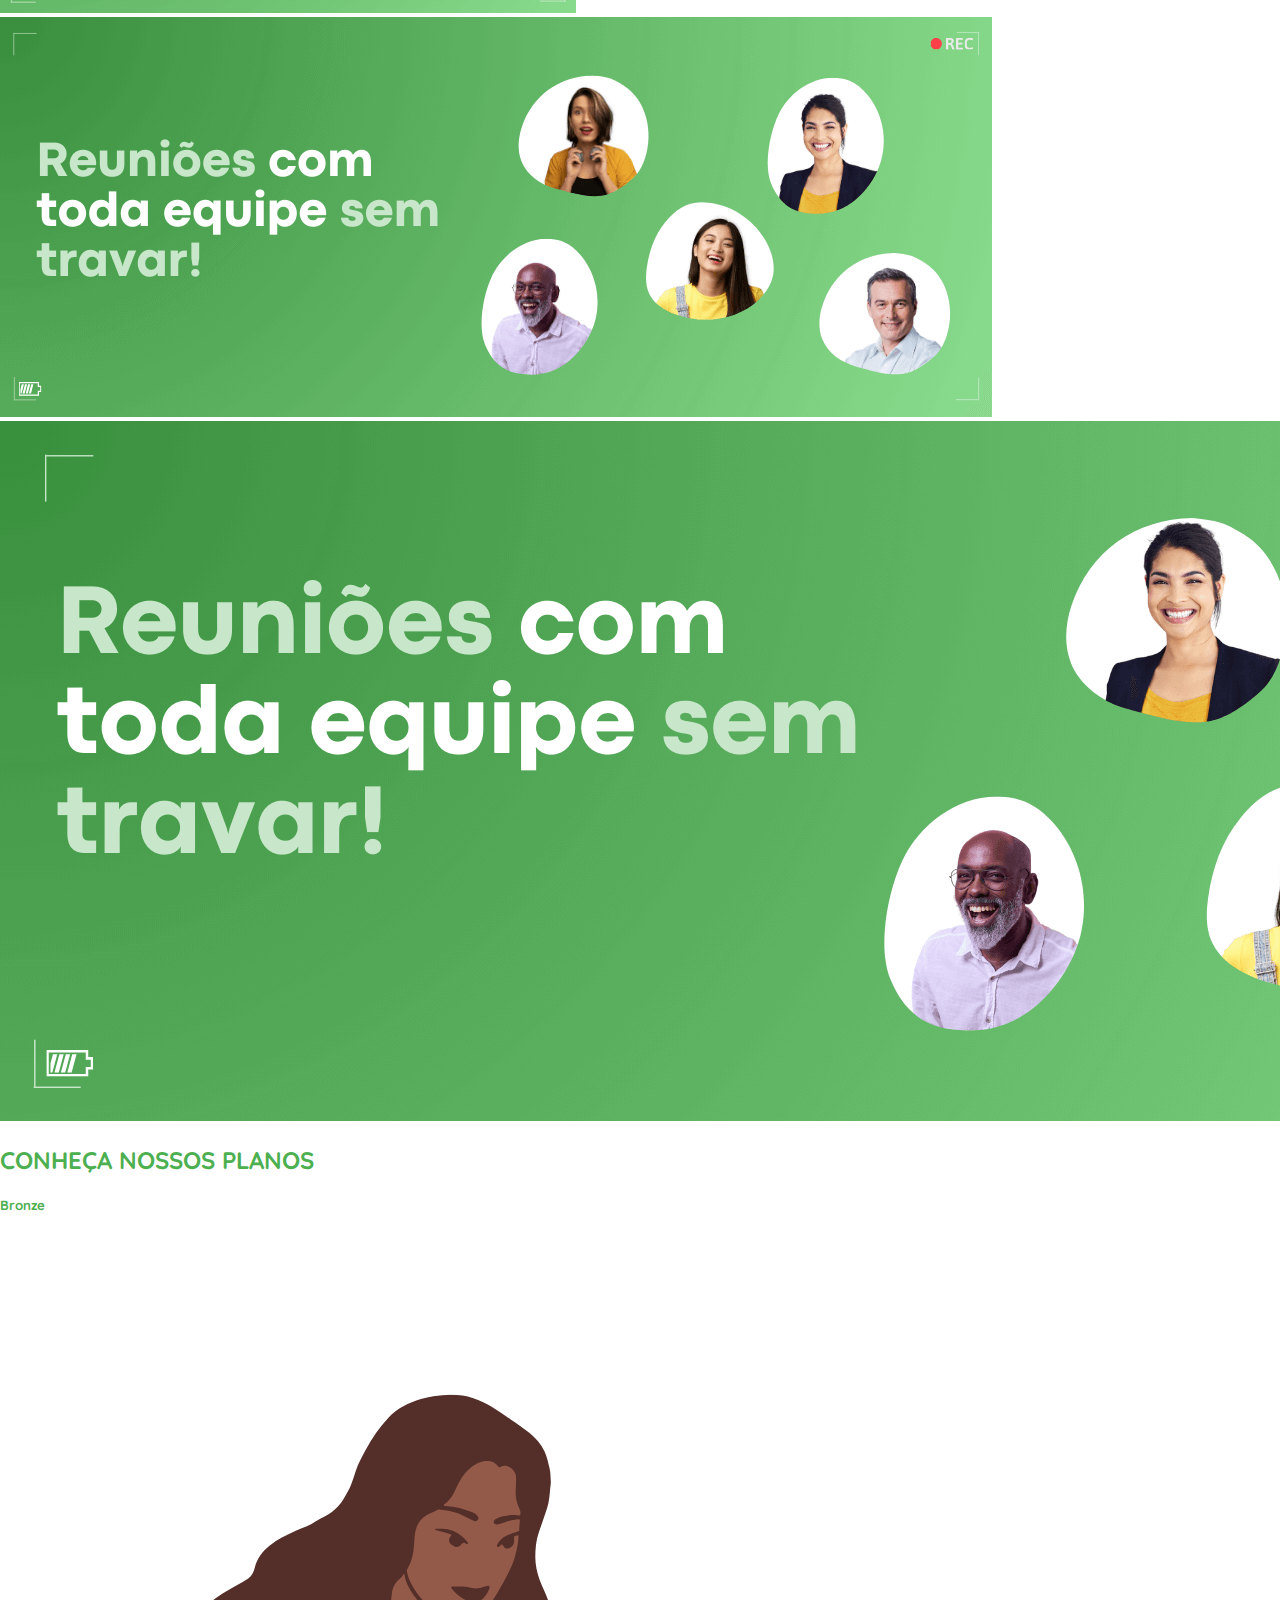
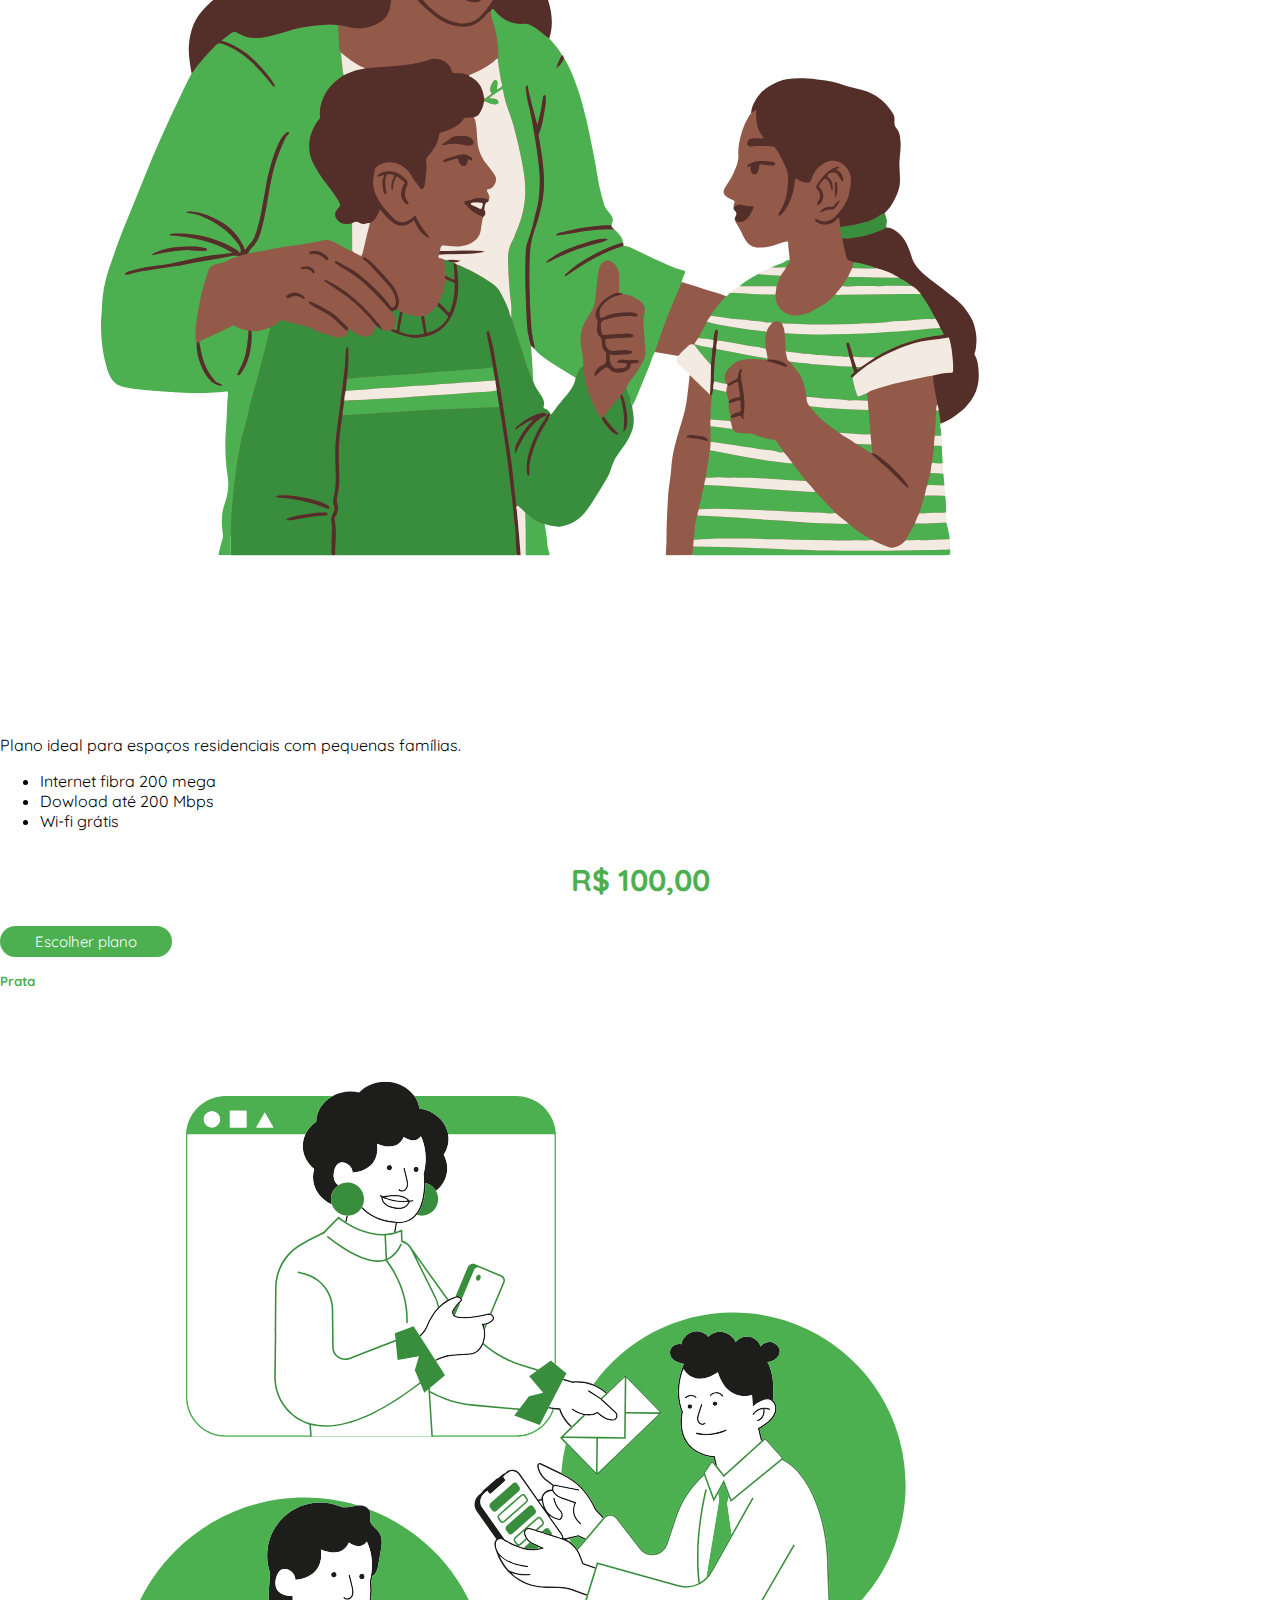
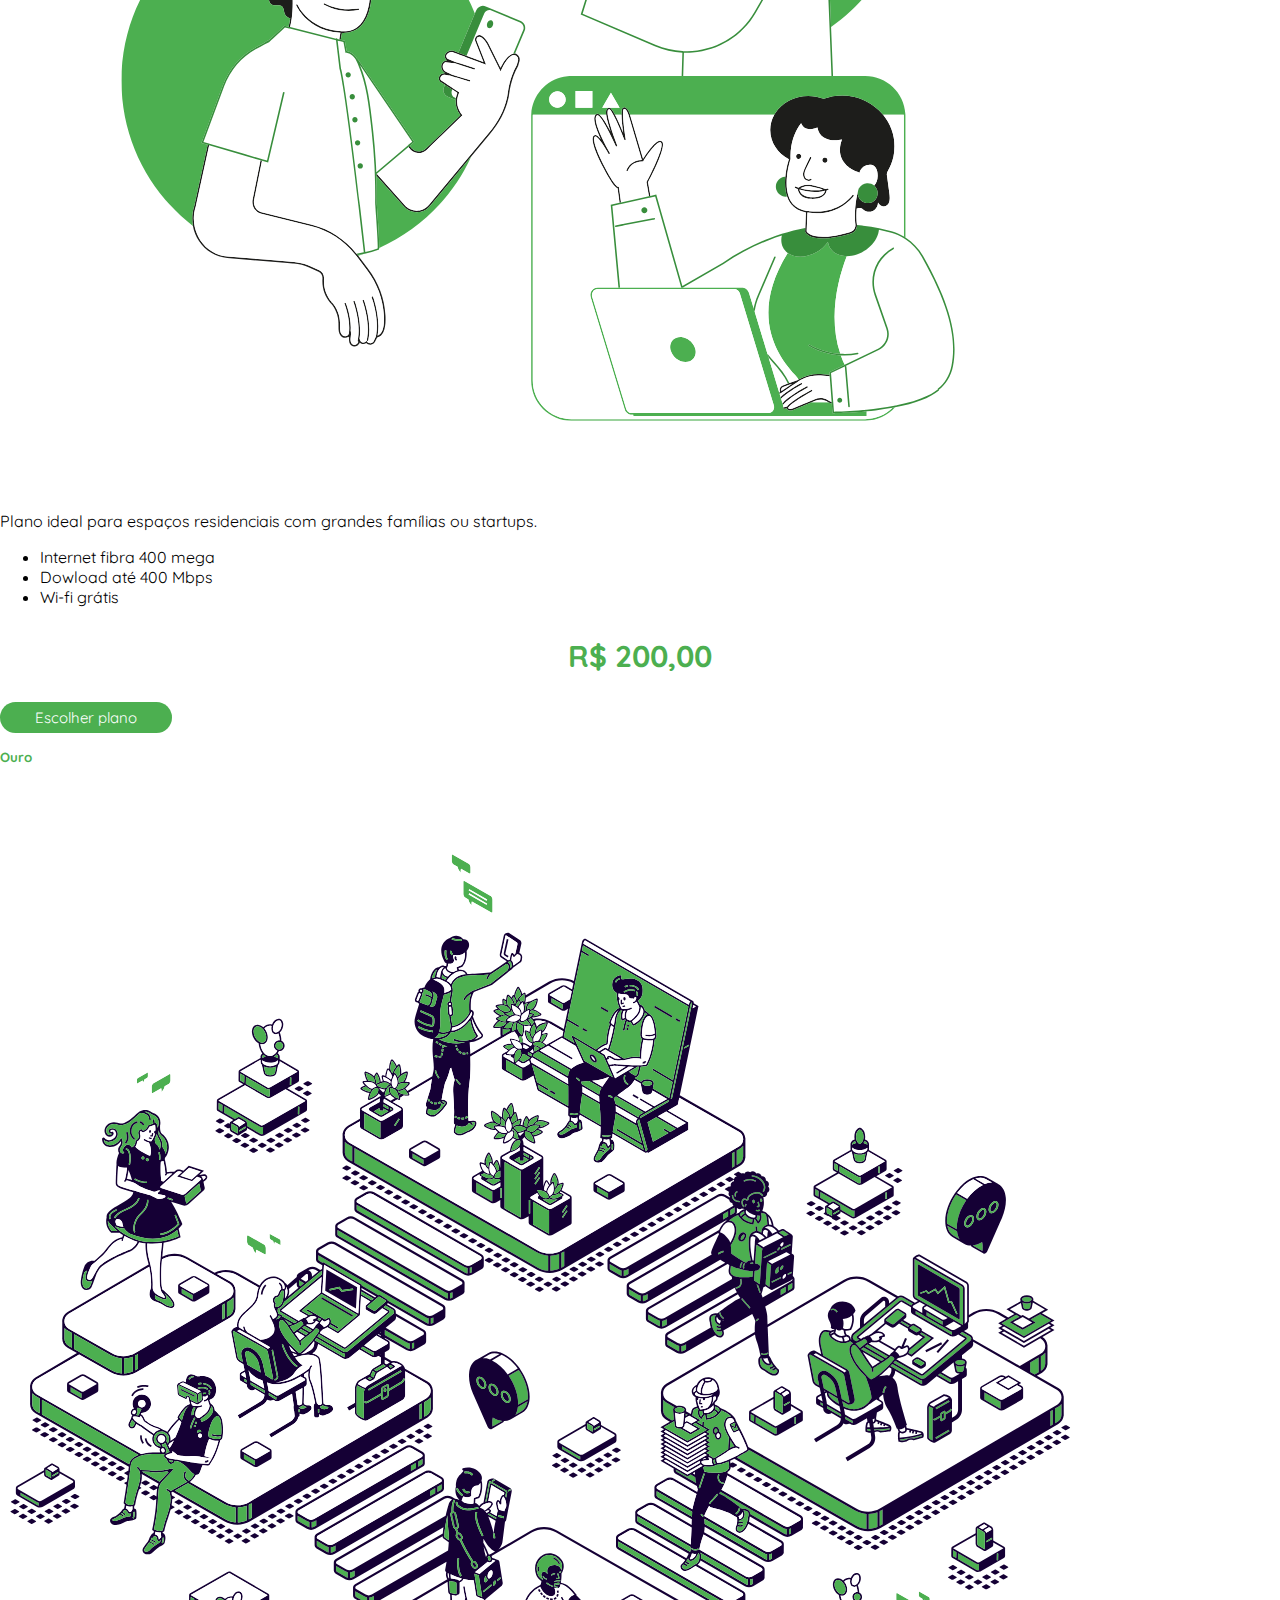
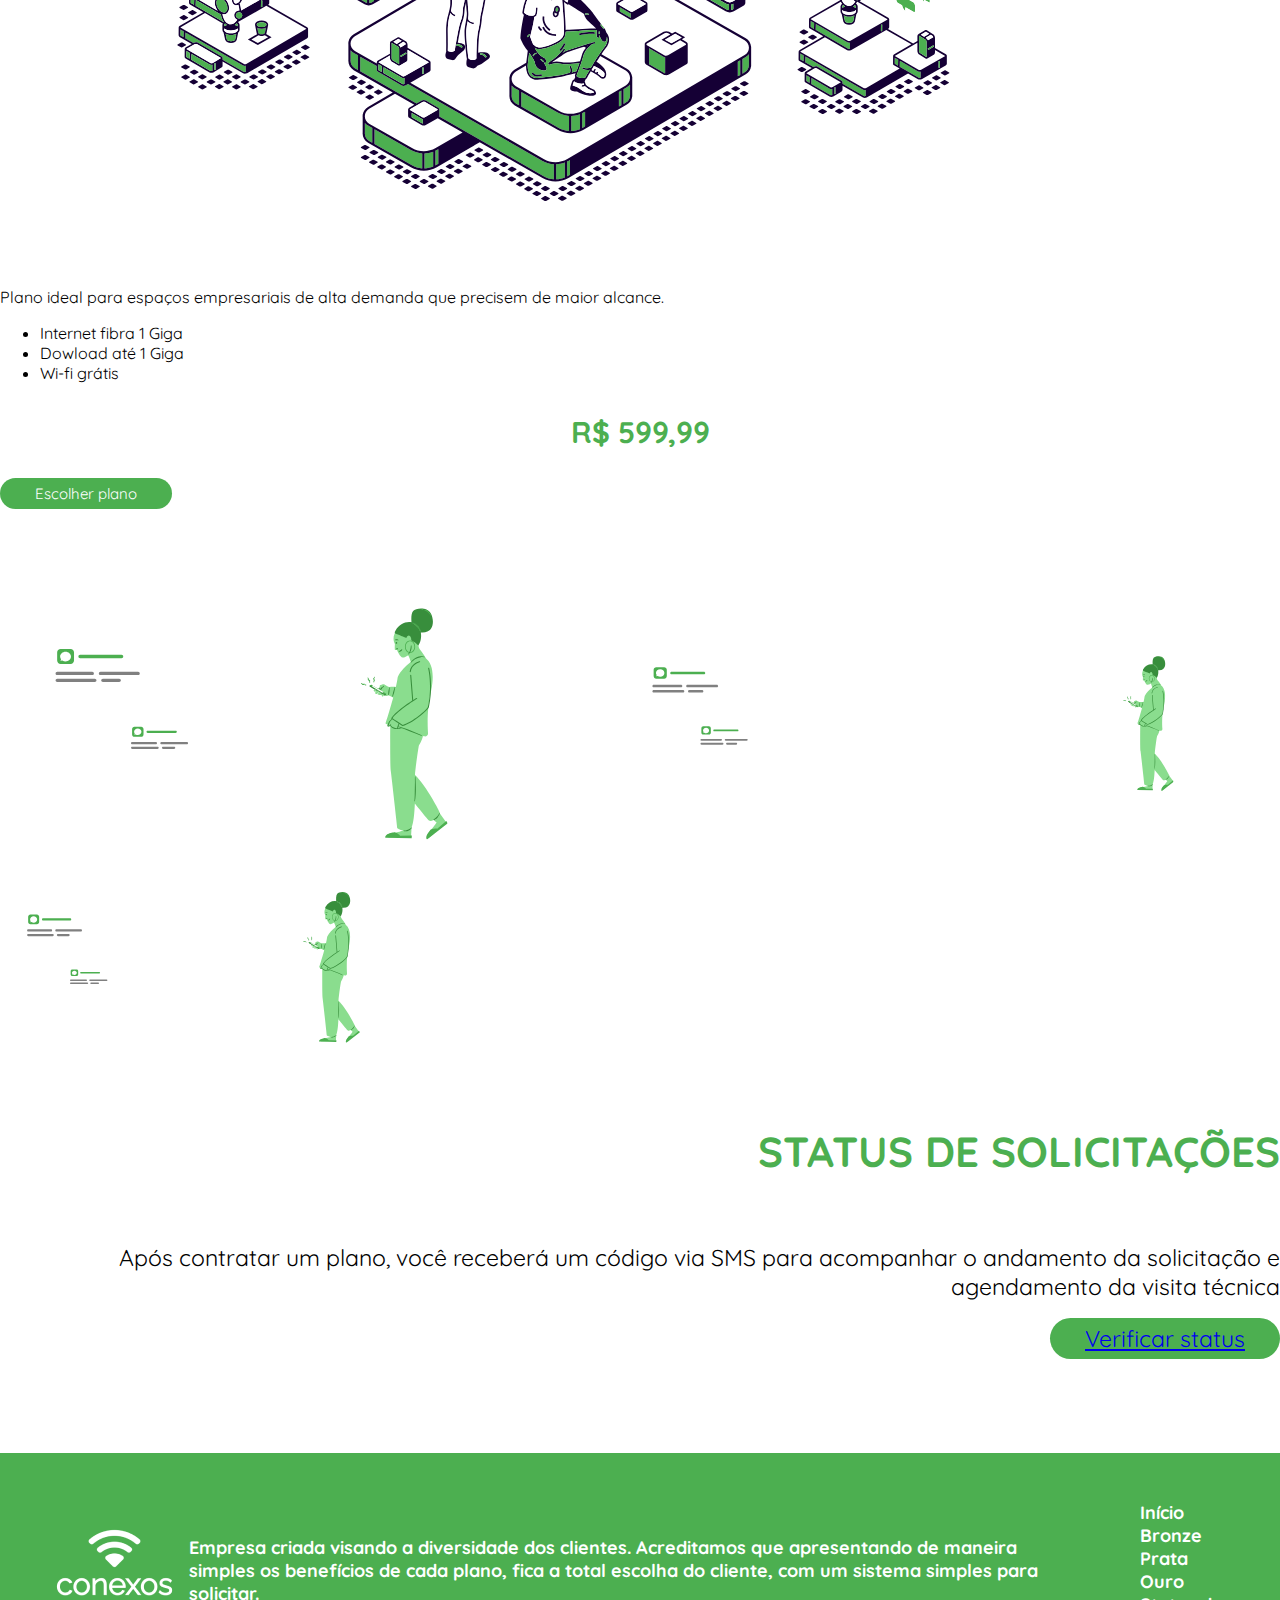
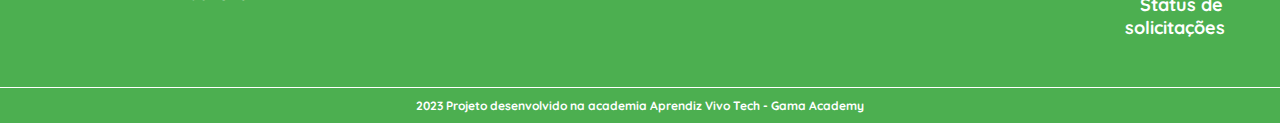
==== commit 43adaac4: "imagens banner para png" ====
--- a/index.html
+++ b/index.html
@@ -53,28 +53,29 @@
 
             <div class="carousel-inner">
                 <div class="carousel-item active">
-                    <img class="img-fluid d-md-none" src="./imagens/banner1/banner1-mobile.svg"
+                    <img class="img-fluid d-md-none" src="./imagens/banner1/banner1-mobile.png"
                         alt="Modelo feminina com blusa verde apontando para texto a cima.">
-                    <img class="img-fluid d-none d-md-block d-xl-none" src="./imagens/banner1/banner1-tablet.svg"
+                    <img class="img-fluid d-none d-md-block d-xl-none" src="./imagens/banner1/banner1-tablet.png"
                         alt="Modelo femina com blusa verde apontando para texto ao lado direito.">
-                    <img class="img-fluid d-none d-xl-block" src="./imagens/banner1/banner1-desk.svg"
+                    <img class="img-fluid d-none d-xl-block" src="./imagens/banner1/banner1-desk.png"
                         alt="Modelo feminina com blusa verde apontando para texto ao lado direito.">
                 </div>
+                
                 <div class="carousel-item">
-                    <img class="img-fluid d-md-none" src="./imagens/banner2/banner2-mobile.svg"
+                    <img class="img-fluid d-md-none" src="./imagens/banner2/banner2-mobile.png"
                         alt="Texto acima e imagem de roteador abaixo.">
-                    <img class="img-fluid d-none d-md-block d-xl-none" src="./imagens/banner2/banner2-tablet.svg"
+                    <img class="img-fluid d-none d-md-block d-xl-none" src="./imagens/banner2/banner2-tablet.png"
                         alt="Texto ao lado esquerdo e uma imagem de roteador a direita.">
-                    <img class="img-fluid d-none d-xl-block" src="./imagens/banner2/banner2-desk.svg"
+                    <img class="img-fluid d-none d-xl-block" src="./imagens/banner2/banner2-desk.png"
                         alt="Texto ao lado esquerdo e uma imagem de roteador a direita.">
                 </div>
 
                 <div class="carousel-item">
-                    <img class="img-fluid d-md-none" src="./imagens/banner3/banner3-mobile.svg"
+                    <img class="img-fluid d-md-none" src="./imagens/banner3/banner3-mobile.png"
                         alt="Texto a cima e abaixo 3 mulher e 2 homens em quadrados a direita.">
-                    <img class="img-fluid d-none d-md-block d-xl-none" src="./imagens/banner3/banner3-tablet.svg"
+                    <img class="img-fluid d-none d-md-block d-xl-none" src="./imagens/banner3/banner3-tablet.png"
                         alt="Texto a esquerda e 3 mulher e 2 homens em quadrados a direita.">
-                    <img class="img-fluid d-none d-xl-block" src="./imagens/banner3/banner3-desk.svg"
+                    <img class="img-fluid d-none d-xl-block" src="./imagens/banner3/banner3-desk.png"
                         alt="Texto a esquerda e 3 mulher e 2 homens em quadrados a direita.">
                 </div>
 
--- a/css/estilo.css
+++ b/css/estilo.css
@@ -14,7 +14,7 @@
 
 header {
     background-color: #4CAF50;
-}
+} 
 
 header ul {
     margin: 20;
@@ -23,9 +23,10 @@
     text-align: center;
 }
 
+
 header ul li {
     display: inline-table;
-    padding: 10px 15px;
+    padding: 10px 15px; 
 }
 
 header ul li a {
@@ -180,6 +181,8 @@
 }
 
 
+
+
 /* FOOTER */
 footer {
     background-color: #4CAF50;
@@ -229,7 +232,25 @@
 footer .copyright {
     text-align: center;
     border-top: 1.5px solid #fff;
-    padding: 10px;
-    font-size: 12px; 
-    text-align: justify;
-}   +    padding: 10px; 
+    font-size: 12px;
+} 
+form .Titulo-form-plano {
+    display: flex;
+    justify-content: center;
+    color: #4CAF50;
+}
+
+.form-container {
+    margin: 50px;
+    display: flex;
+    justify-content: center;
+}
+.form-select {
+    font-size: small;
+}
+.card-text{
+    font-weight: bold;
+    display: flex;
+    justify-content: center;
+}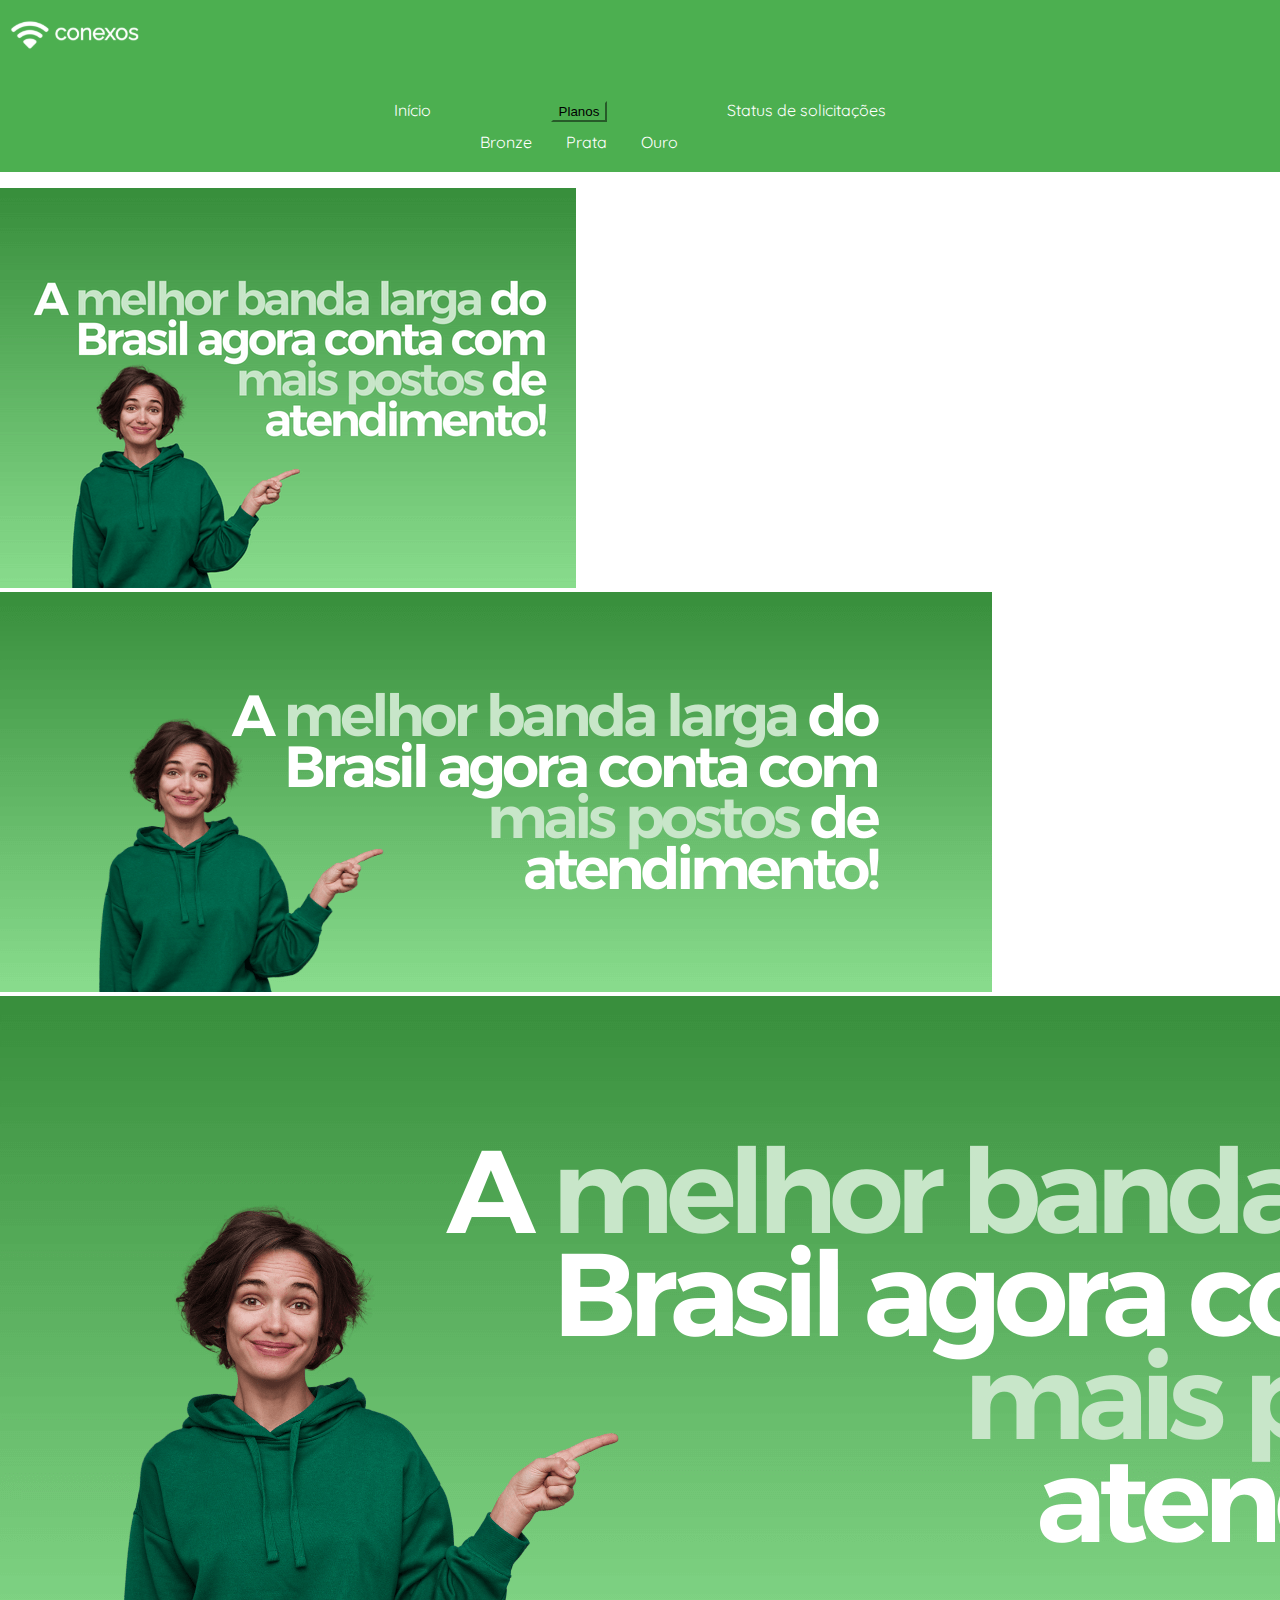
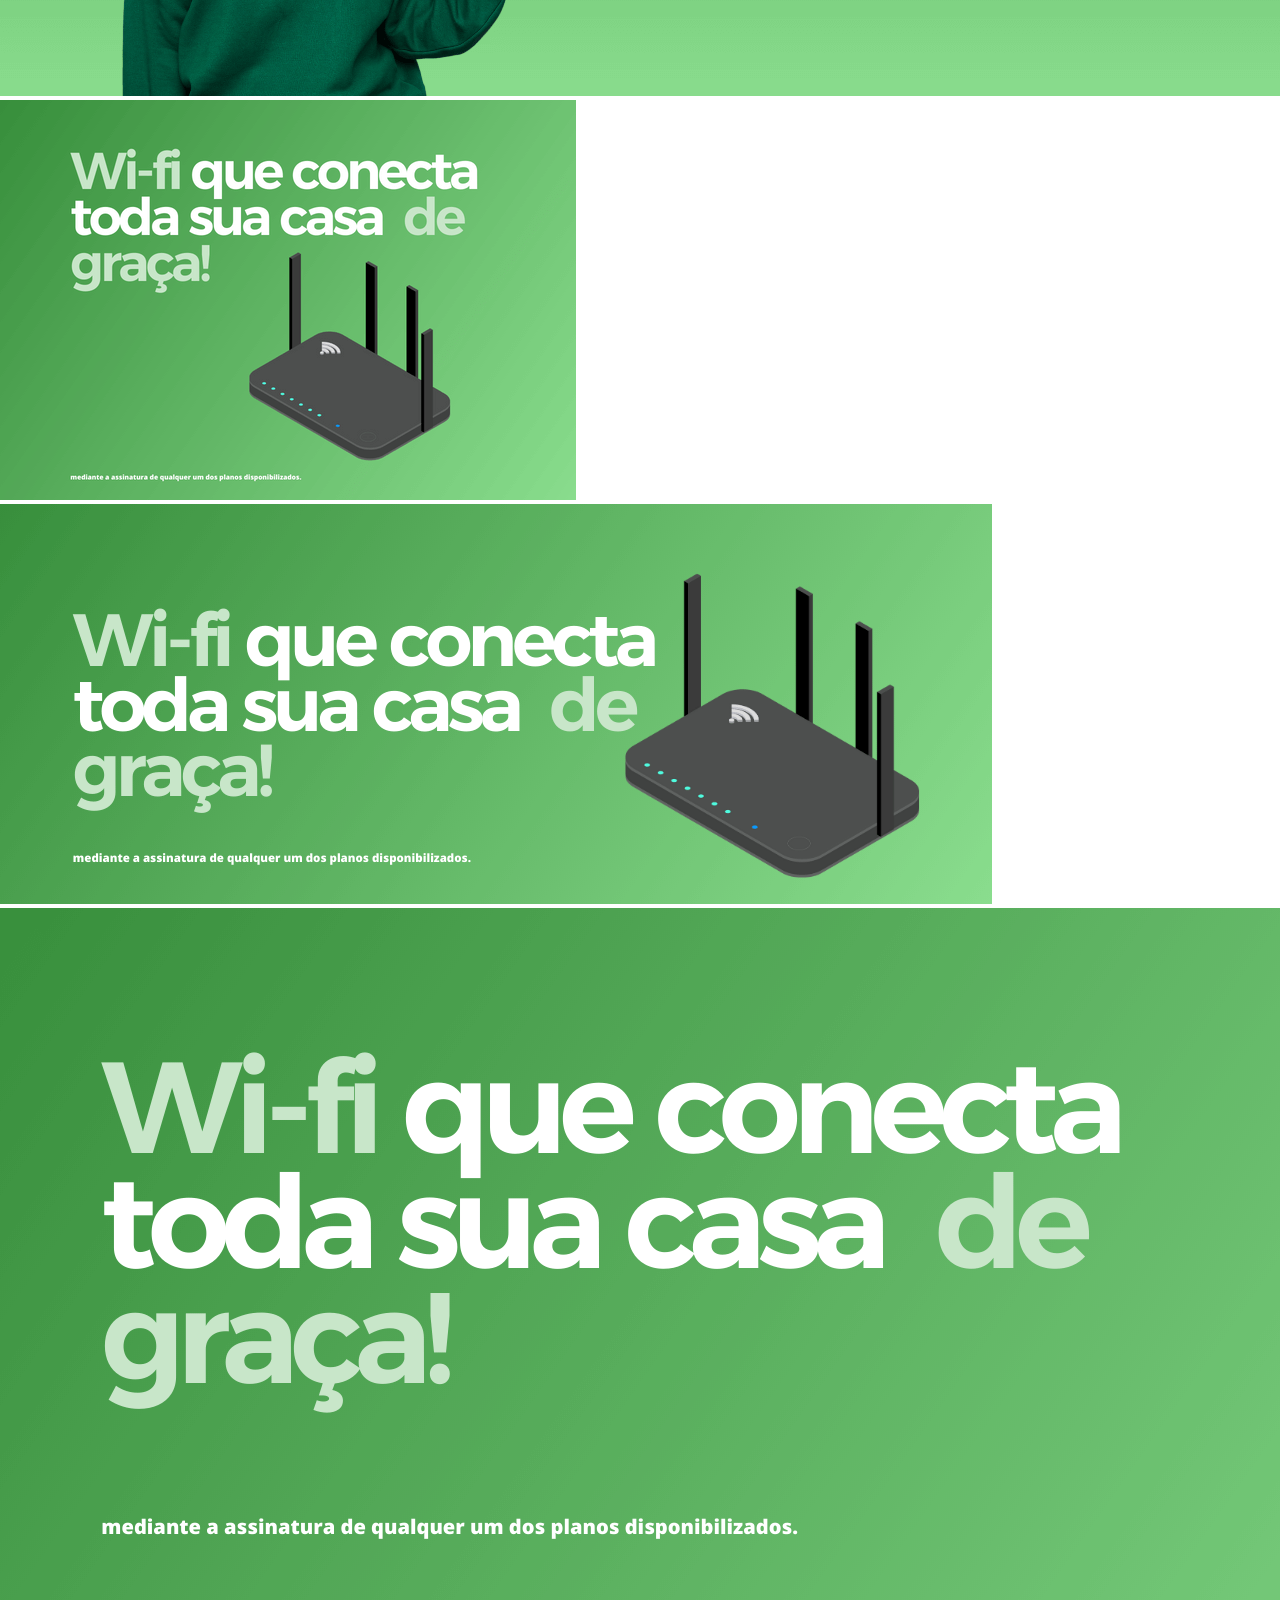
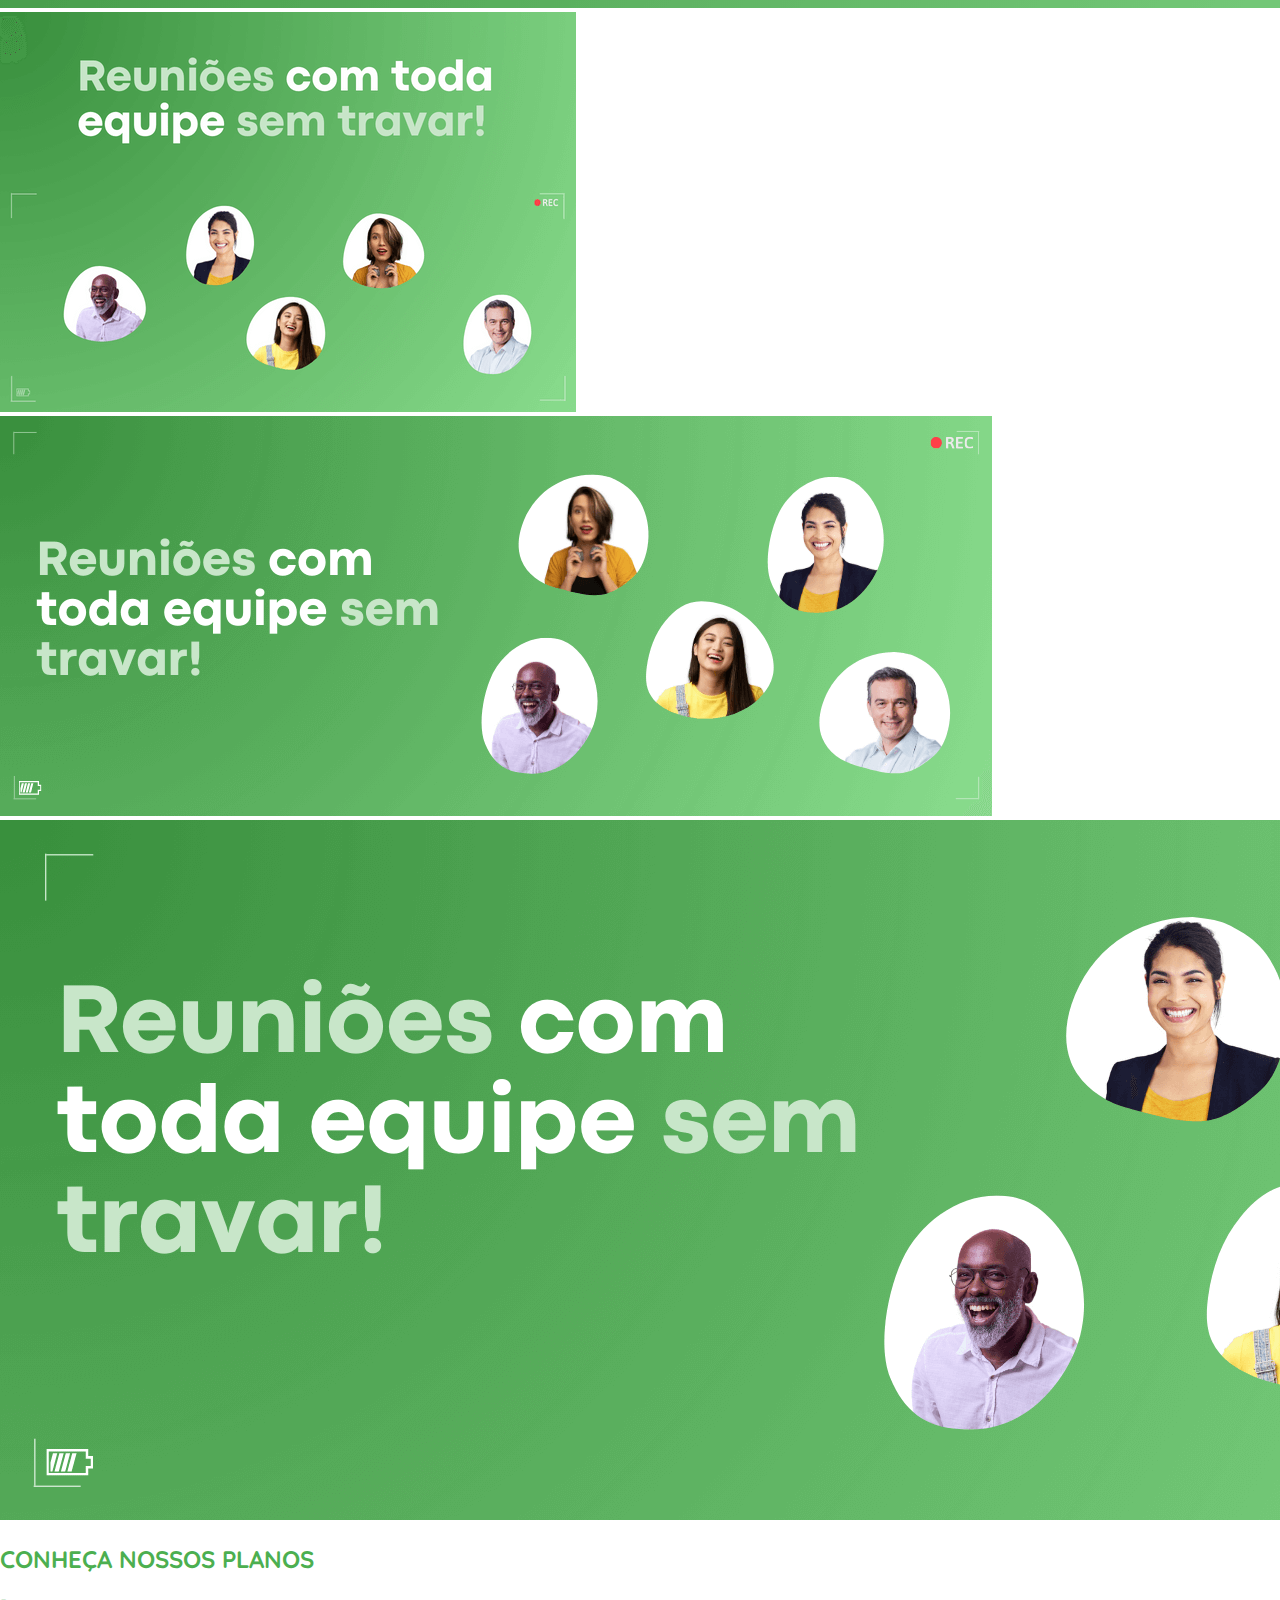
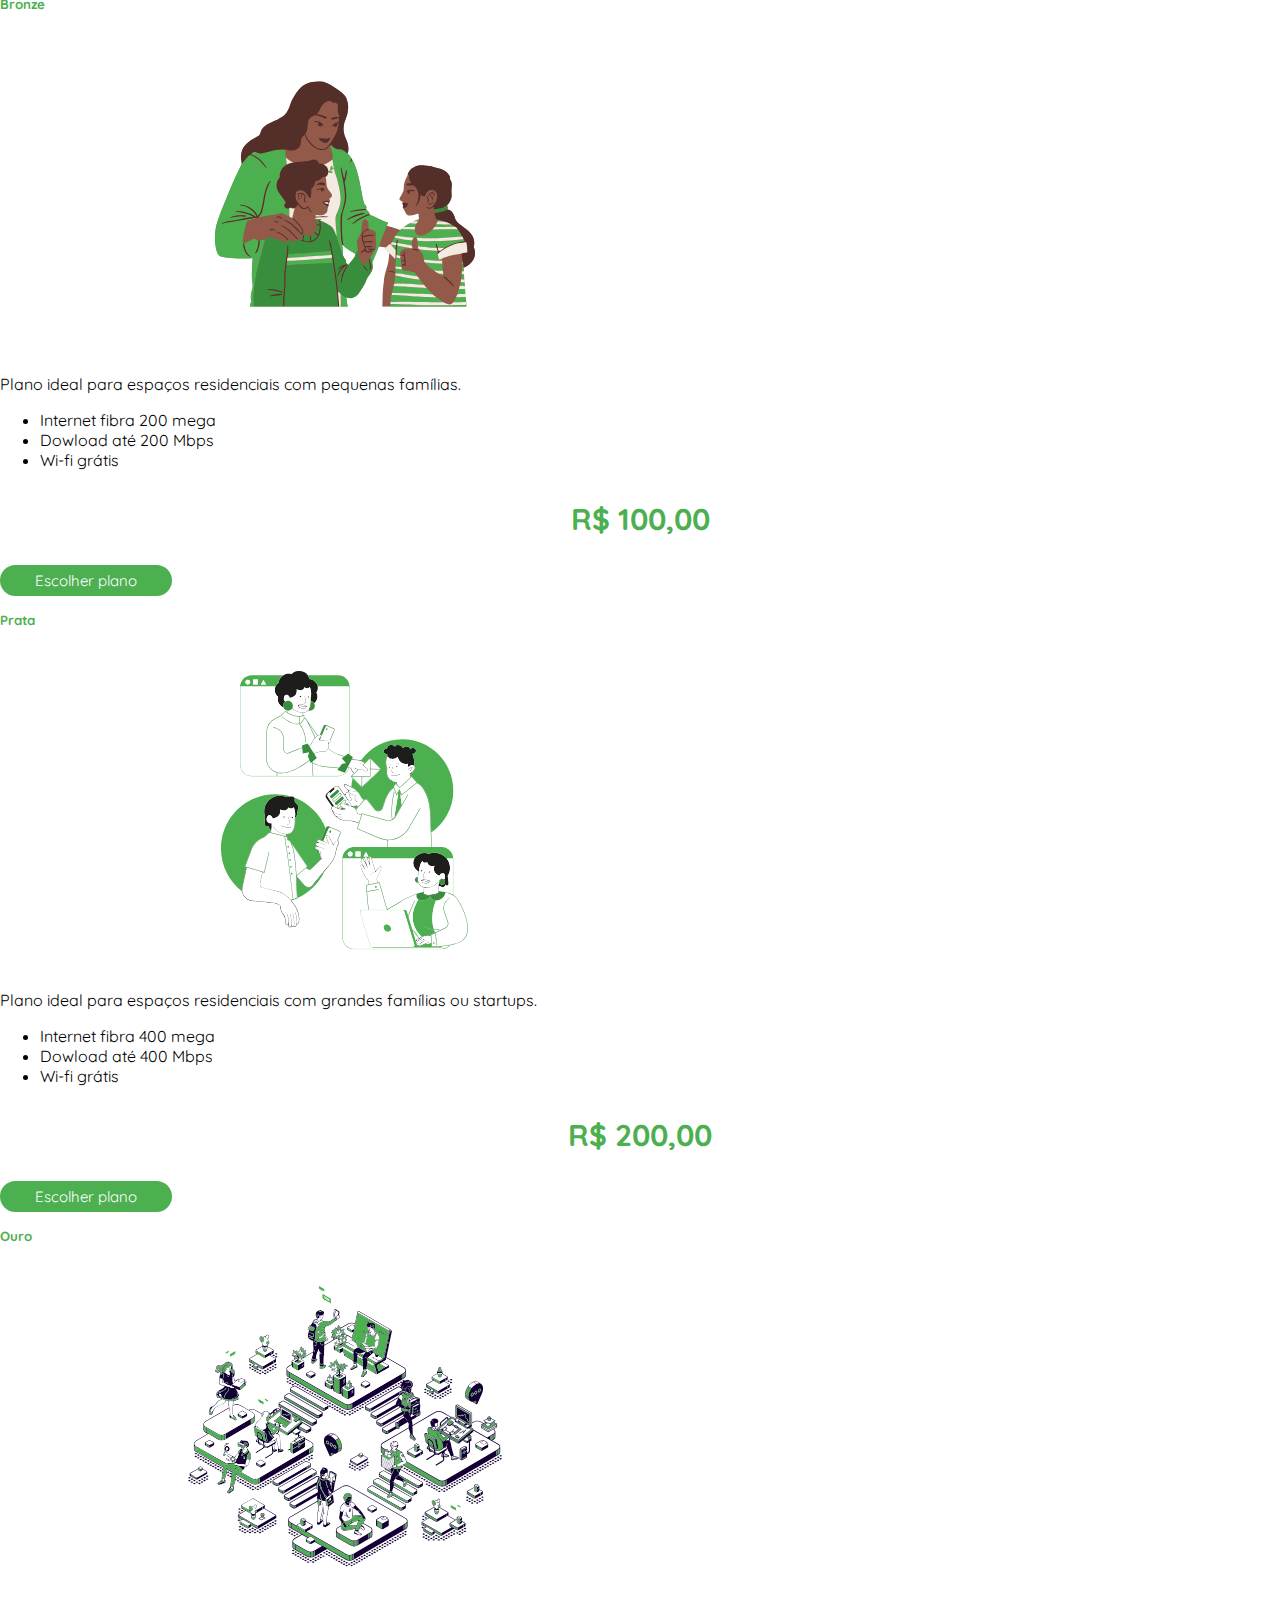
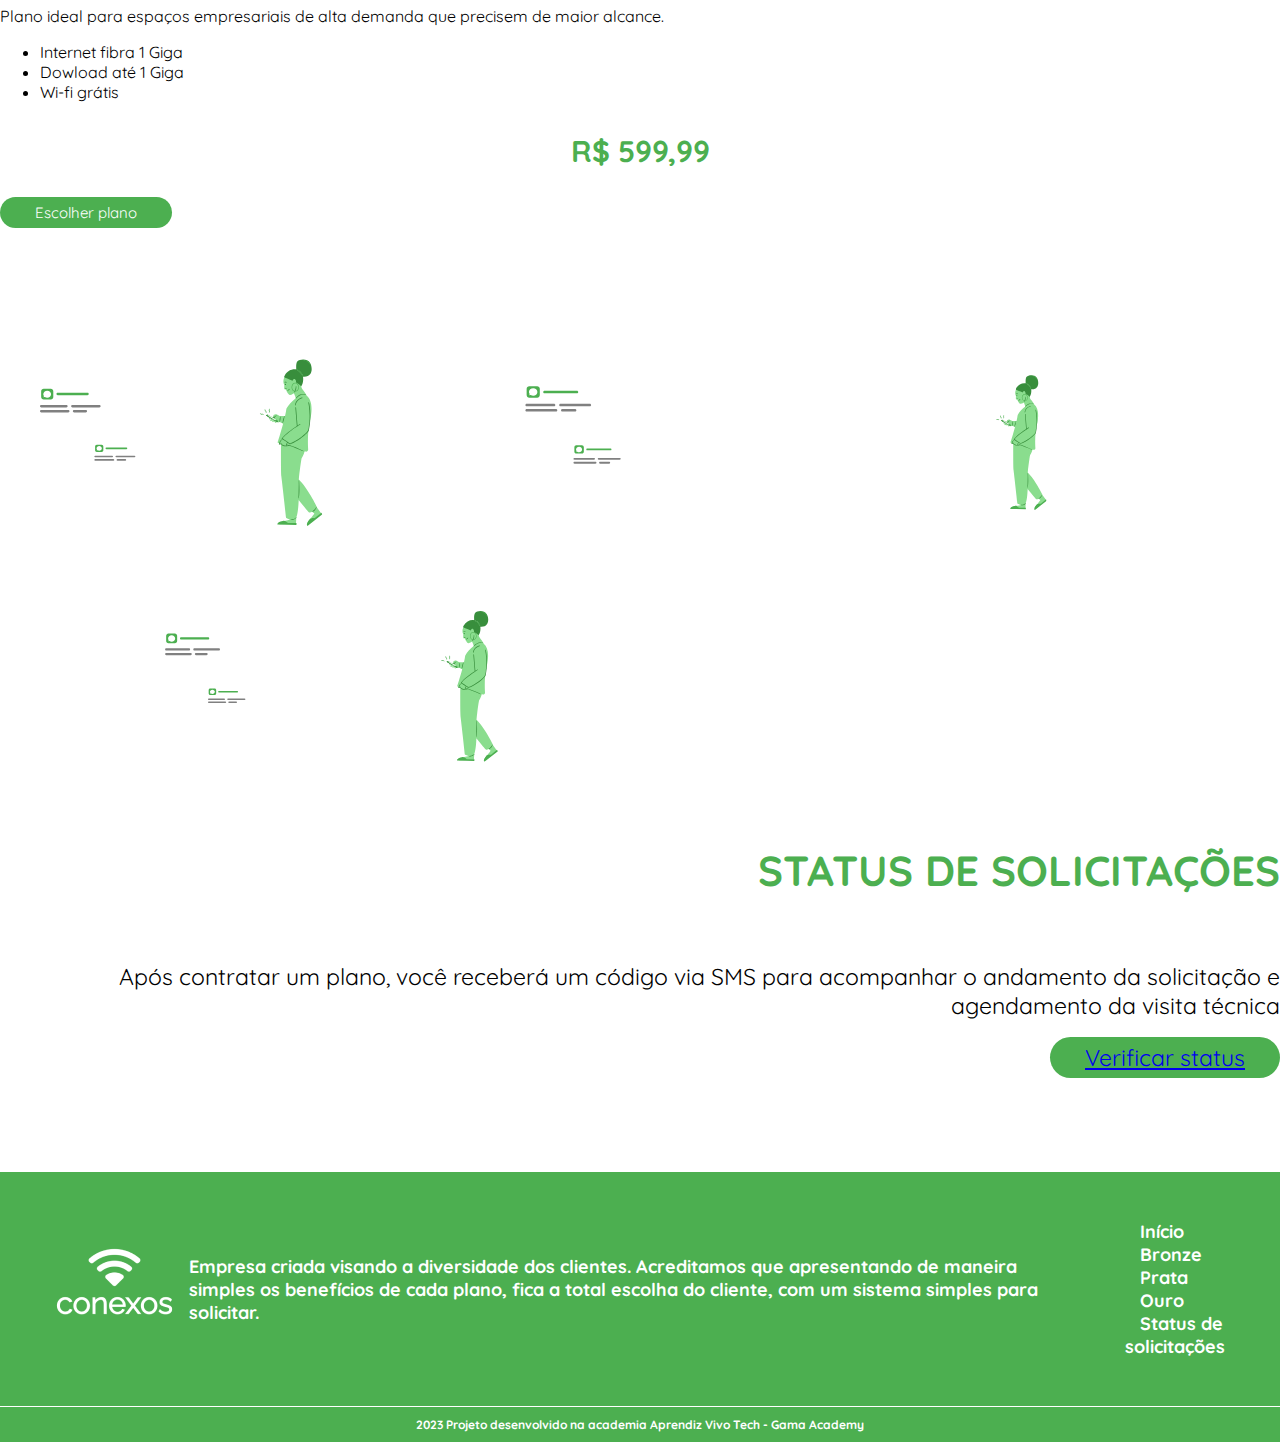
==== commit 2ed728f2: "Desempenho e Metadescrição" ====
--- a/index.html
+++ b/index.html
@@ -9,6 +9,8 @@
     <link href="https://cdn.jsdelivr.net/npm/bootstrap@5.3.0/dist/css/bootstrap.min.css" rel="stylesheet"
         integrity="sha384-9ndCyUaIbzAi2FUVXJi0CjmCapSmO7SnpJef0486qhLnuZ2cdeRhO02iuK6FUUVM" crossorigin="anonymous">
     <link rel="stylesheet" href="css/estilo.css">
+    <meta name="description"
+        content="Conexos tem as melhores ofertas de internet fibra para sua família ou empresa, entre em nosso site e saiba mais sobre nossos planos!">
 </head>
 
 <body>
@@ -17,14 +19,14 @@
         <div class="container">
             <div class="row">
                 <div class="col d-flex justify-content-between align-content-center">
-                    <a href="index.html" class="logo-link"><img src="imagens/logos/logo-header.svg" alt="Logo Conexos"
-                            class="logo-header"></a>
+                    <a href="index.html" class="logo-link"><img src="imagens/logos/logo-header.svg" width="150"
+                            height="70" alt="Logo Conexos" class="logo-header"></a>
                     <nav>
                         <ul class="menu">
                             <li> <a href="index.html">Início</a> </li>
                             <li>
                                 <div class="dropdown">
-                                    <button class="btn btn-success dropdown-toggle" type="button"
+                                    <button class="btn btn-success dropdown-toggle .text-dark" type="button"
                                         data-bs-toggle="dropdown" aria-expanded="false">
                                         Planos
                                     </button>
@@ -53,30 +55,36 @@
 
             <div class="carousel-inner">
                 <div class="carousel-item active">
-                    <img class="img-fluid d-md-none" src="./imagens/banner1/banner1-mobile.png"
-                        alt="Modelo feminina com blusa verde apontando para texto a cima.">
+                    <img class="img-fluid d-md-none" src="./imagens/banner1/banner1-mobile.png" width="576" height="400"
+                        alt="Modelo feminina com blusa verde apontando para texto ao lado direito: A melhor banda larga do Brasil agora conta com mais postos de atendimento!">
                     <img class="img-fluid d-none d-md-block d-xl-none" src="./imagens/banner1/banner1-tablet.png"
-                        alt="Modelo femina com blusa verde apontando para texto ao lado direito.">
-                    <img class="img-fluid d-none d-xl-block" src="./imagens/banner1/banner1-desk.png"
-                        alt="Modelo feminina com blusa verde apontando para texto ao lado direito.">
-                </div>
-                
+                        width="992" height="400"
+                        alt="Modelo femina com blusa verde apontando para texto ao lado direito: : A melhor banda larga do Brasil agora conta com mais postos de atendimento!">
+                    <img class="img-fluid d-none d-xl-block" src="./imagens/banner1/banner1-desk.png" width="1920"
+                        height="700"
+                        alt="Modelo feminina com blusa verde apontando para texto ao lado direito: A melhor banda larga do Brasil agora conta com mais postos de atendimento!">
+                </div>
+
                 <div class="carousel-item">
-                    <img class="img-fluid d-md-none" src="./imagens/banner2/banner2-mobile.png"
-                        alt="Texto acima e imagem de roteador abaixo.">
+                    <img class="img-fluid d-md-none" src="./imagens/banner2/banner2-mobile.png" width="576" height="400"
+                        alt="Texto acima: Wi-fi que conecta toda sua casa  de graça! imagem de roteador ao centro e a baixo texto: mediante a assinatura de qualquer um dos planos disponibilizados.">
                     <img class="img-fluid d-none d-md-block d-xl-none" src="./imagens/banner2/banner2-tablet.png"
-                        alt="Texto ao lado esquerdo e uma imagem de roteador a direita.">
-                    <img class="img-fluid d-none d-xl-block" src="./imagens/banner2/banner2-desk.png"
-                        alt="Texto ao lado esquerdo e uma imagem de roteador a direita.">
+                        width="992" height="400"
+                        alt="Texto ao lado esquerdo: Wi-fi que conecta toda sua casa  de graça! e uma imagem de roteador a direita e abaixo texto: mediante a assinatura de qualquer um dos planos disponibilizados.">
+                    <img class="img-fluid d-none d-xl-block" src="./imagens/banner2/banner2-desk.png" width="1920"
+                        height="700"
+                        alt="Texto ao lado esquerdo: Wi-fi que conecta toda sua casa  de graça!  e uma imagem de roteador a direita e abaixo texto: mediante a assinatura de qualquer um dos planos disponibilizados.">
                 </div>
 
                 <div class="carousel-item">
-                    <img class="img-fluid d-md-none" src="./imagens/banner3/banner3-mobile.png"
-                        alt="Texto a cima e abaixo 3 mulher e 2 homens em quadrados a direita.">
+                    <img class="img-fluid d-md-none" src="./imagens/banner3/banner3-mobile.png" width="576" height="400"
+                        alt="Texto a cima: Reuniões com toda equipe sem travar! e abaixo 3 mulher e 2 homens em quadrados a direita.">
                     <img class="img-fluid d-none d-md-block d-xl-none" src="./imagens/banner3/banner3-tablet.png"
-                        alt="Texto a esquerda e 3 mulher e 2 homens em quadrados a direita.">
-                    <img class="img-fluid d-none d-xl-block" src="./imagens/banner3/banner3-desk.png"
-                        alt="Texto a esquerda e 3 mulher e 2 homens em quadrados a direita.">
+                        width="992" height="400"
+                        alt="Texto a esquerda: Reuniões com toda equipe sem travar! e 3 mulher e 2 homens em quadrados a direita.">
+                    <img class="img-fluid d-none d-xl-block" src="./imagens/banner3/banner3-desk.png" width="1920"
+                        height="700"
+                        alt="Texto a esquerda: Reuniões com toda equipe sem travar! e 3 mulher e 2 homens em quadrados a direita.">
                 </div>
 
             </div>
@@ -93,7 +101,8 @@
                         <div class="col-12 col-md-12 col-lg-3 pb-3">
                             <div class="card">
                                 <h5 class="card-title text-center my-2">Bronze</h5>
-                                <img src="./imagens/ilustra-planos/ilustra-1.svg"
+                                <img class="img-fluid" src="./imagens/ilustra-planos/ilustra-1.svg" width="690"
+                                    height="320"
                                     alt="Mulher de verde tocando ombro de duas crianças usando roupas verdes fazendo joinha.">
                                 <div class="card-body">
                                     <p class="card-texto">Plano ideal para espaços residenciais com pequenas
@@ -115,8 +124,8 @@
                         <div class="col-12 col-md-12 col-lg-3 pb-3">
                             <div class="card">
                                 <h5 class="card-title text-center my-2">Prata</h5>
-                                <img src="./imagens/ilustra-planos/ilustra-2.svg"
-                                    alt="Um time de duas mulheres e dois homens se comunicando.">
+                                <img class="img-fluid" src="./imagens/ilustra-planos/ilustra-2.svg" width="690"
+                                    height="320" alt="Um time de duas mulheres e dois homens se comunicando.">
                                 <div class="card-body">
                                     <p class="card-texto">Plano ideal para espaços residenciais com grandes
                                         famílias ou
@@ -138,8 +147,8 @@
                         <div class="col-12 col-md-12 col-lg-3 pb-3">
                             <div class="card">
                                 <h5 class="card-title text-center my-2">Ouro</h5>
-                                <img src="./imagens/ilustra-planos/ilustra-3.svg"
-                                    alt="Vários ambientes com várias pessoas trabalhando ao mesmo tempo.">
+                                <img class="img-fluid" src="./imagens/ilustra-planos/ilustra-3.svg" width="690"
+                                    height="320" alt="Vários ambientes com várias pessoas trabalhando ao mesmo tempo.">
                                 <div class="card-body">
                                     <p class="card-texto">Plano ideal para espaços empresariais de alta demanda
                                         que
@@ -170,13 +179,14 @@
                     <div class="col-12 col-md-12 col-lg-6">
 
                         <div class="img-status">
-                            <img class="img-fluid d-none d-xl-block"
+                            <img class="img-fluid d-none d-xl-block" width="360" height="240"
                                 src="./imagens/ilustra-planos/ilustra-status-lg.svg"
                                 alt="Mulher em pé verificando o celular com mensagen de texto.">
-                            <img class="img-fluid d-none d-md-block d-xl-none"
+                            <img class="img-fluid d-none d-md-block d-xl-none" width="696" height="240"
                                 src="./imagens/ilustra-planos/ilustra-status-md.svg"
                                 alt="Mulher em pé verificando o celular com mensagen de texto.">
-                            <img class="img-fluid d-md-none" src="./imagens/ilustra-planos/ilustra-status-sm.svg"
+                            <img class="img-fluid d-md-none" width="636" height="240"
+                                src="./imagens/ilustra-planos/ilustra-status-sm.svg"
                                 alt="Mulher em pé verificando o celular com mensagen de texto.">
                         </div>
 
@@ -201,27 +211,27 @@
 
     <footer class="text-left">
         <section class="container p-4 pb-2 mb-4 d-flex justify-content-around">
-          <a class="btn" href="index.html"><img class="d-none d-md-block d-xl-block" src="imagens/logos/conexos-logo-footer.png"
-            alt="Logo Conexos"></a>
+            <a class="btn" href="index.html"><img class="d-none d-md-block d-xl-block"
+                    src="imagens/logos/conexos-logo-footer.png" alt="Logo Conexos"></a>
 
             <p class="fs-small fw-lighter text-justify">Empresa criada visando a diversidade dos clientes.
                 Acreditamos que apresentando de maneira simples os benefícios de cada plano, fica a total
                 escolha do cliente, com um sistema simples para solicitar.</p>
-         
-                <ul class="text-left">
-            <li><a href="index.html">Início</a></li>
-            <li><a href="bronze.html">Bronze</a></li>
-            <li><a href="prata.html">Prata</a></li>
-            <li><a href="ouro.html">Ouro</a></li>
-            <li><a href="status.html">Status de solicitações</a></li>
-        </ul>
+
+            <ul class="text-left">
+                <li><a href="index.html">Início</a></li>
+                <li><a href="bronze.html">Bronze</a></li>
+                <li><a href="prata.html">Prata</a></li>
+                <li><a href="ouro.html">Ouro</a></li>
+                <li><a href="status.html">Status de solicitações</a></li>
+            </ul>
         </section>
 
         <div class="copyright">
-        <div class="p-3 text-center fs-small fw-lighter">
-            2023 <i class="bi bi-c-circle"></i> Projeto desenvolvido na academia Aprendiz Vivo Tech - Gama Academy
-        </div>
-    </div>
+            <div class="p-3 text-center fs-small fw-lighter">
+                2023 <i class="bi bi-c-circle"></i> Projeto desenvolvido na academia Aprendiz Vivo Tech - Gama Academy
+            </div>
+        </div>
 
     </footer>
 
--- a/css/estilo.css
+++ b/css/estilo.css
@@ -31,13 +31,13 @@
 
 header ul li a {
     text-decoration: none;
-    color: #FDFDFD;
-}
+    color: #fff;  
+} 
 
 button.btn-success {
     background-color: #4CAF50;
     border-color: #4CAF50;
-} 
+}  
 
 /* PLANOS */ 
 
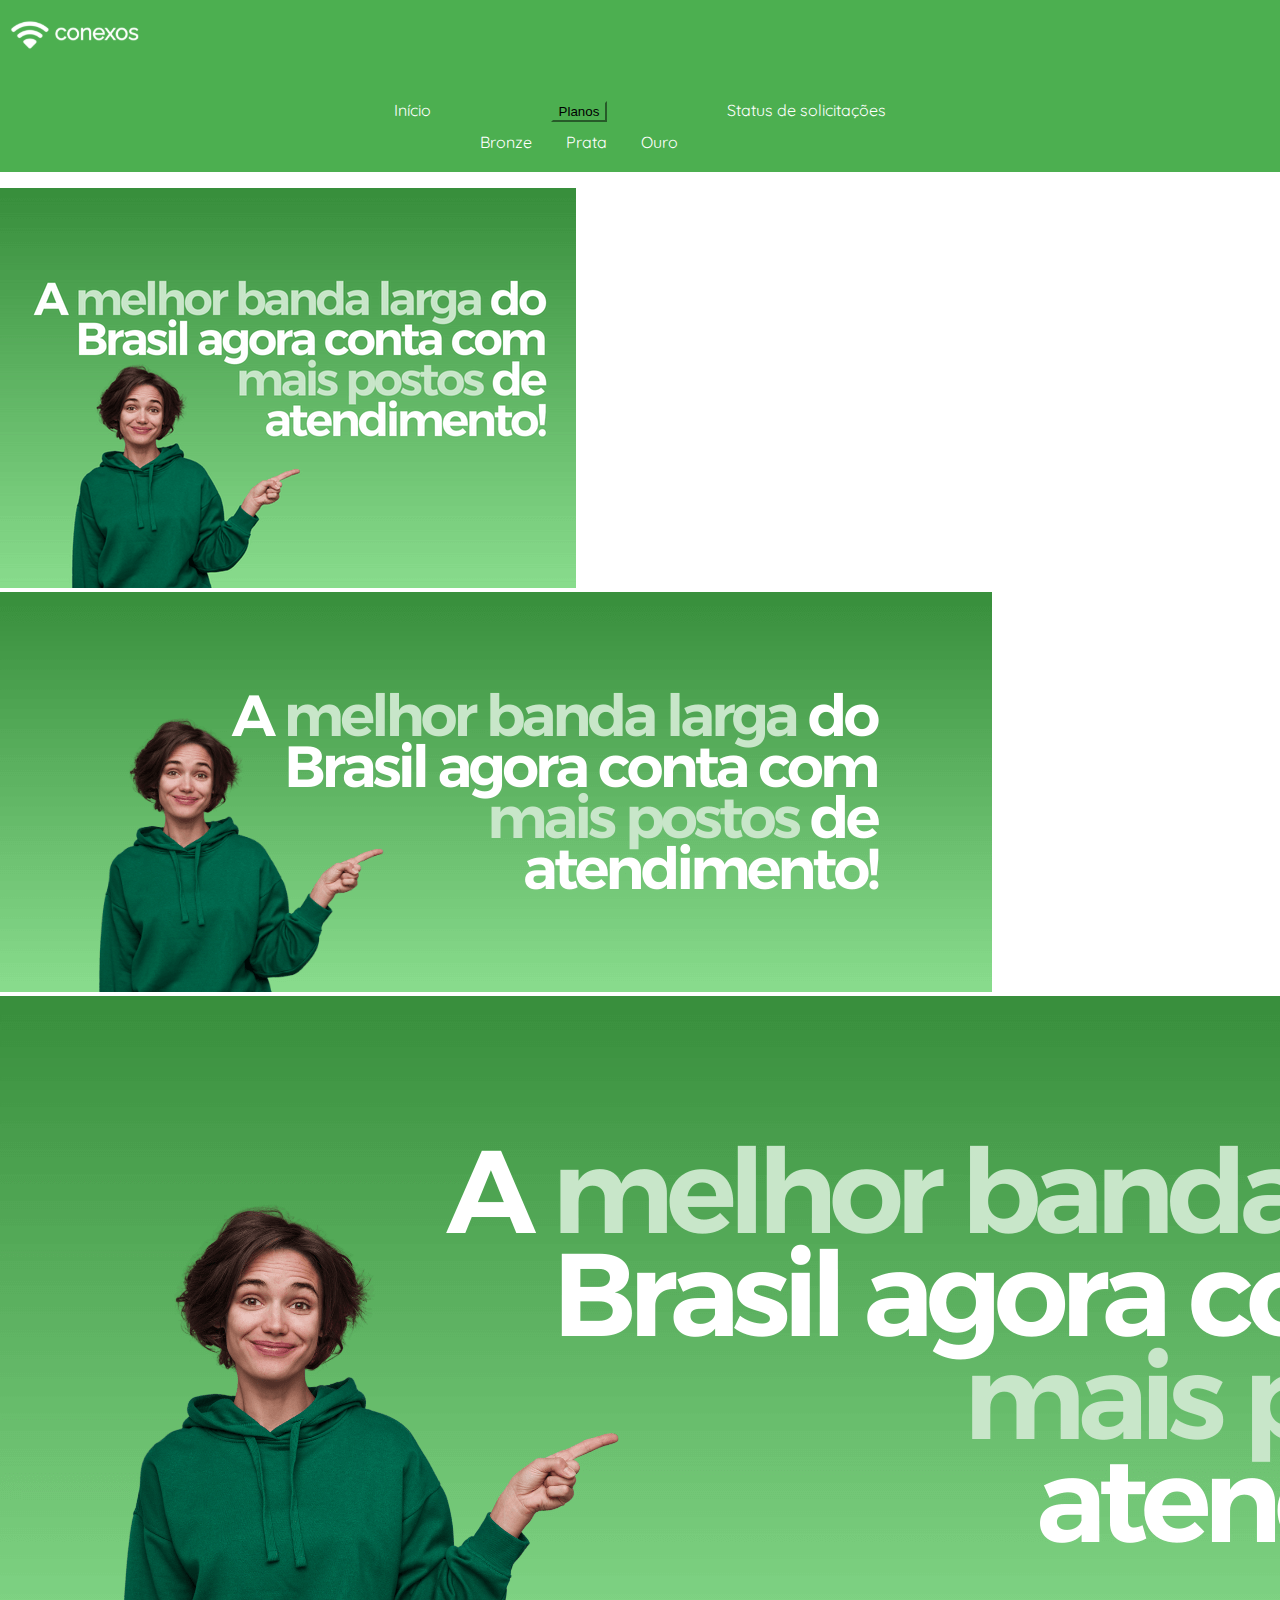
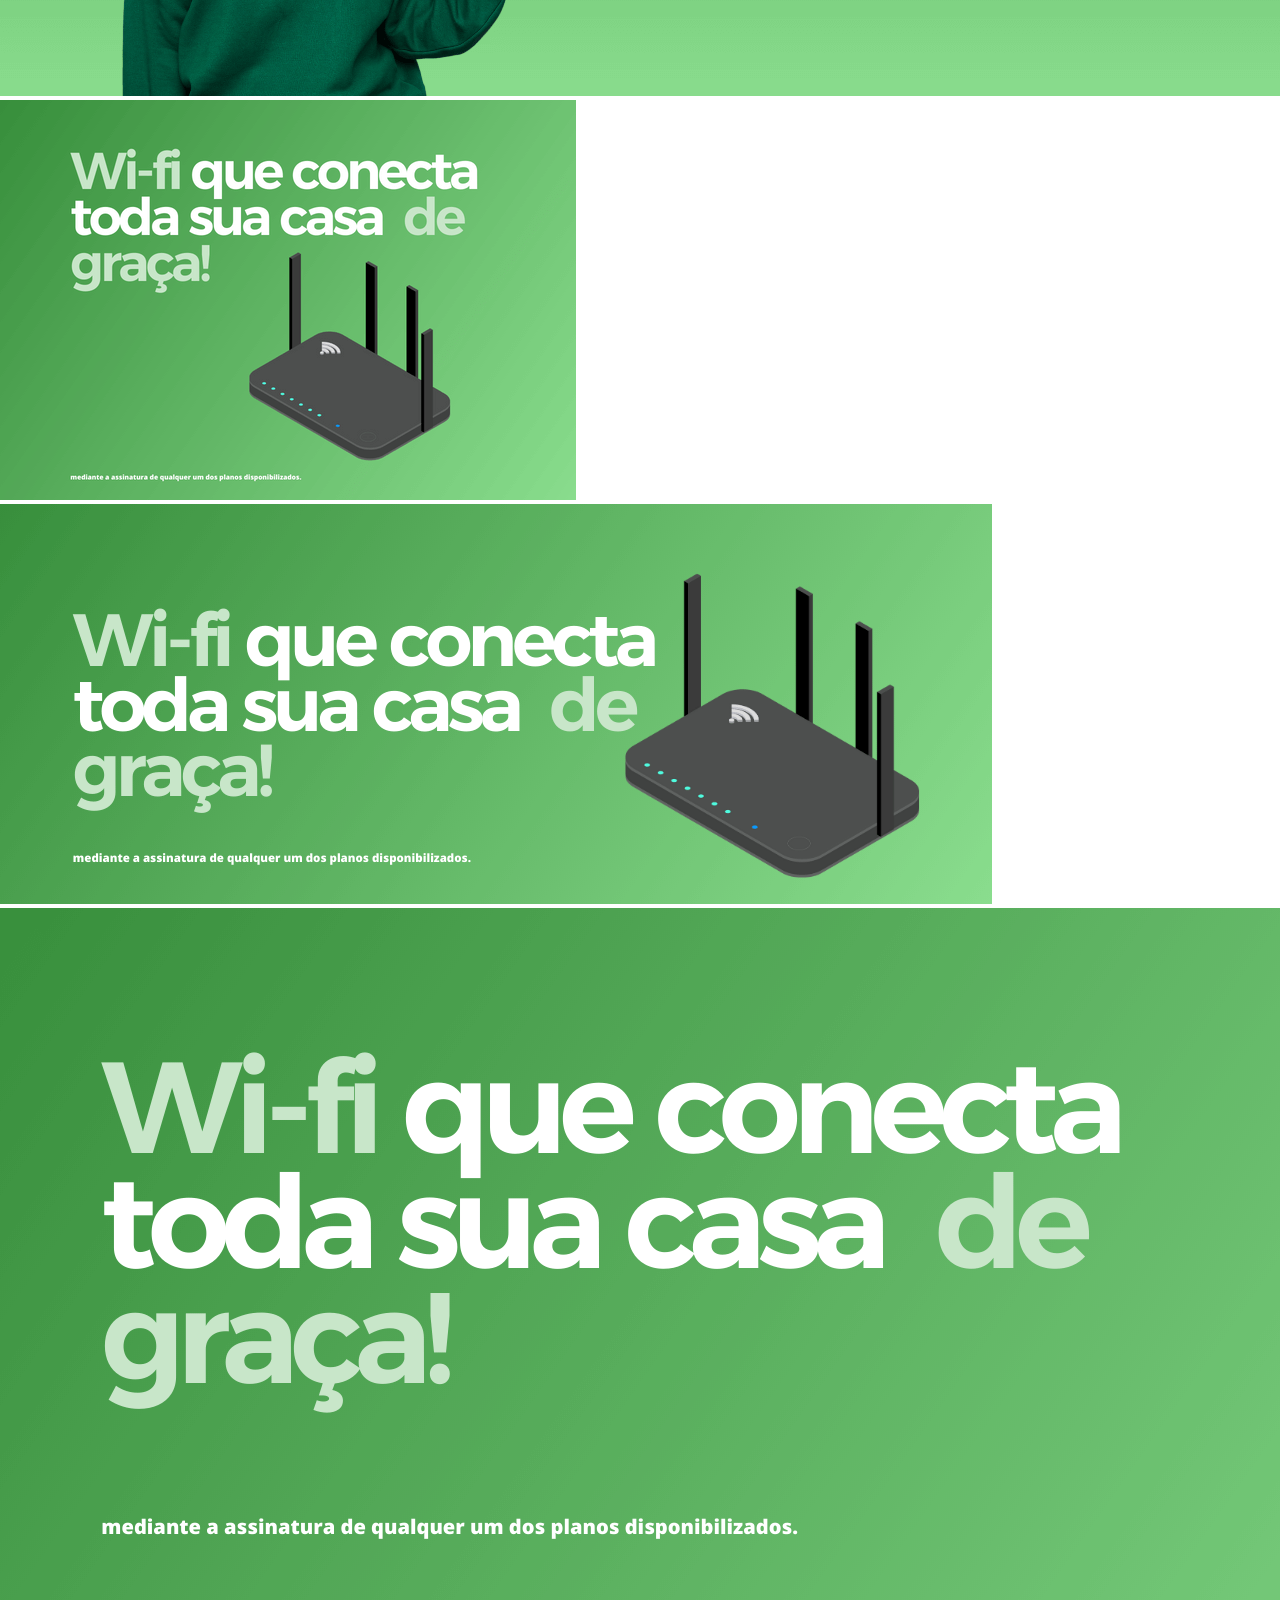
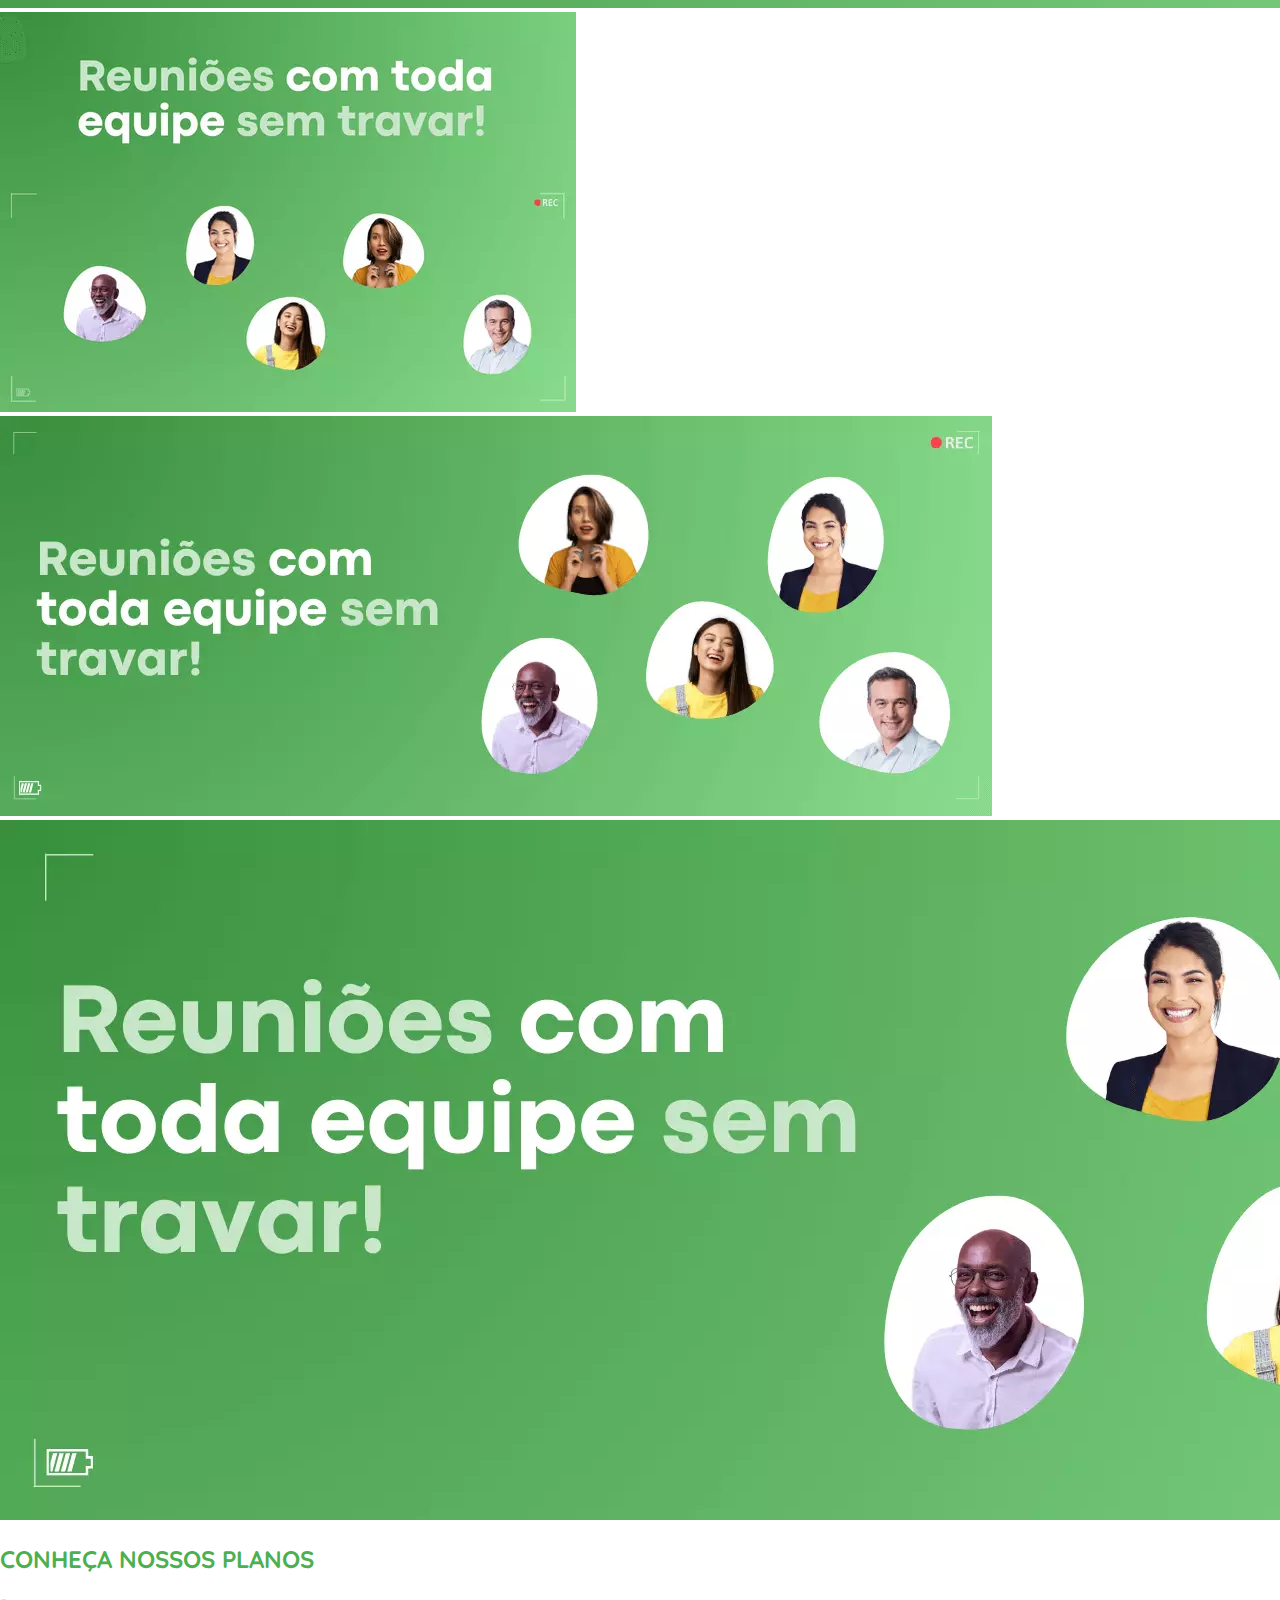
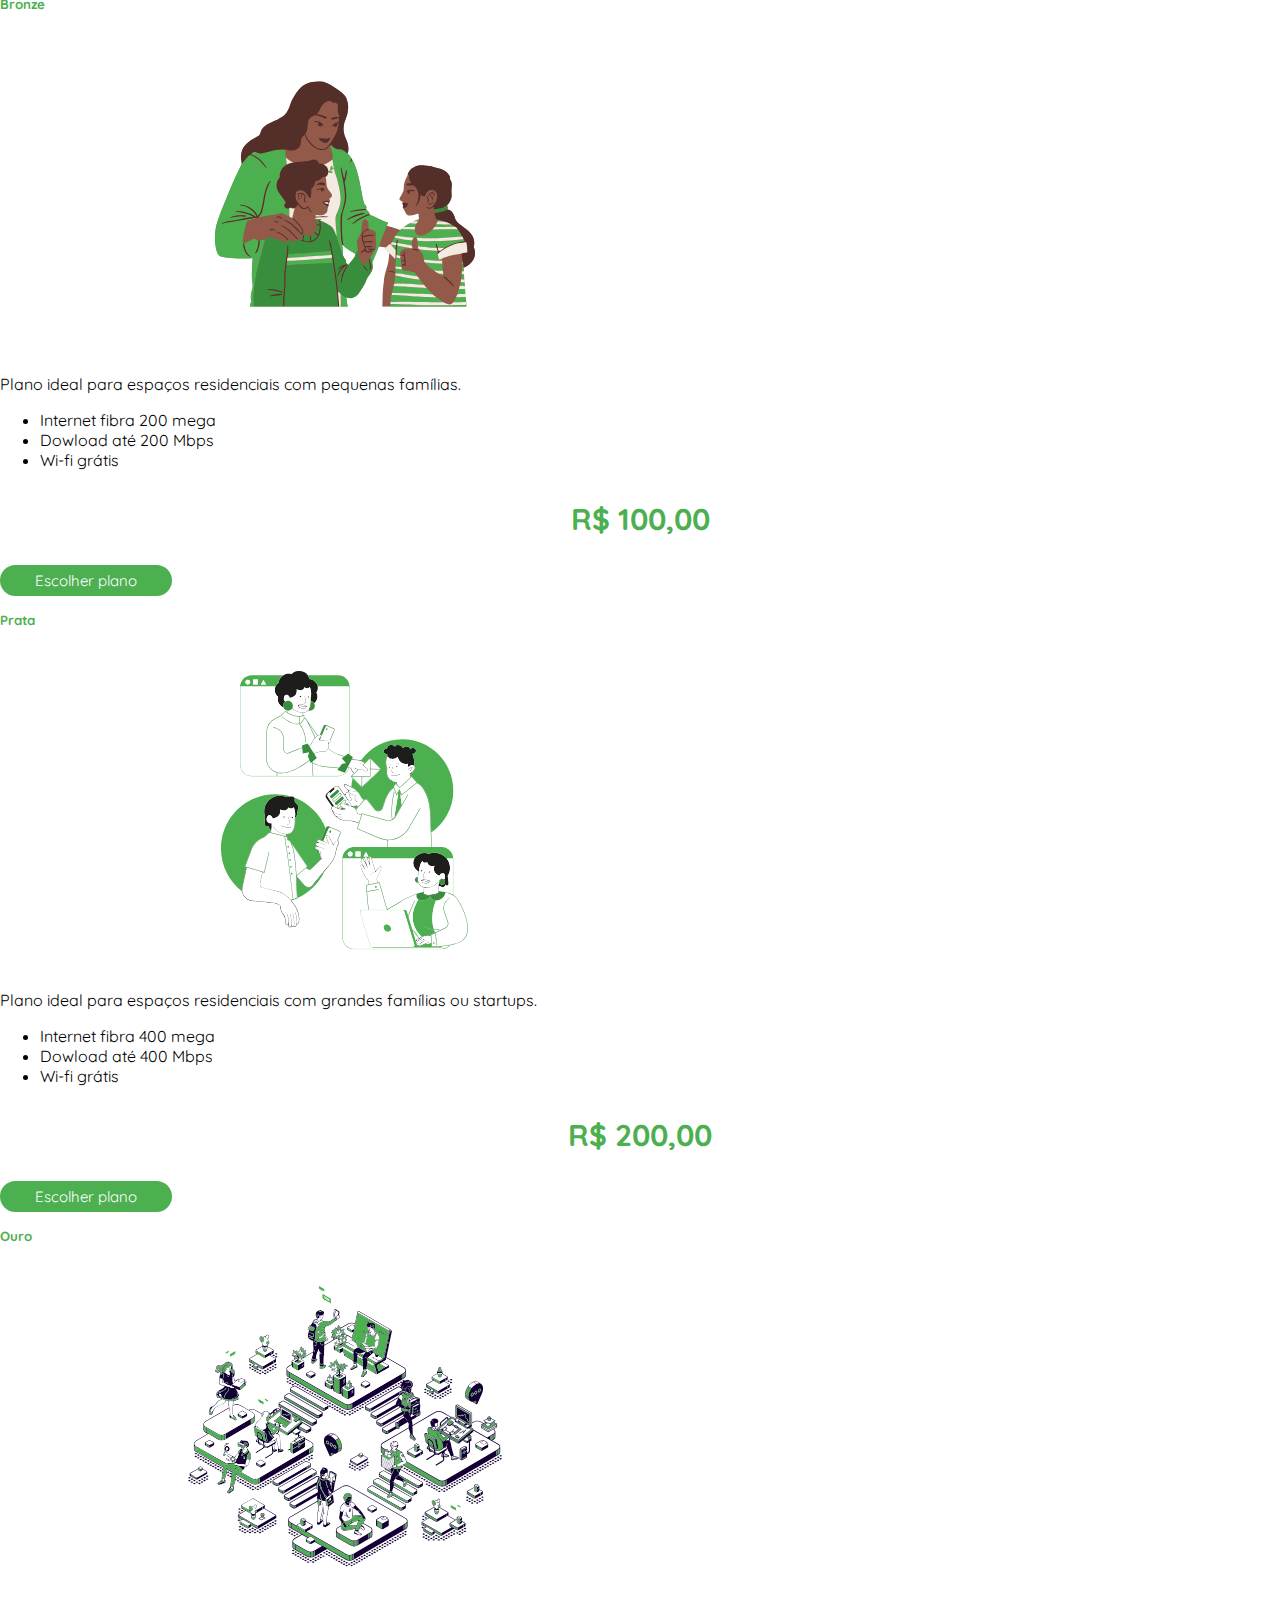
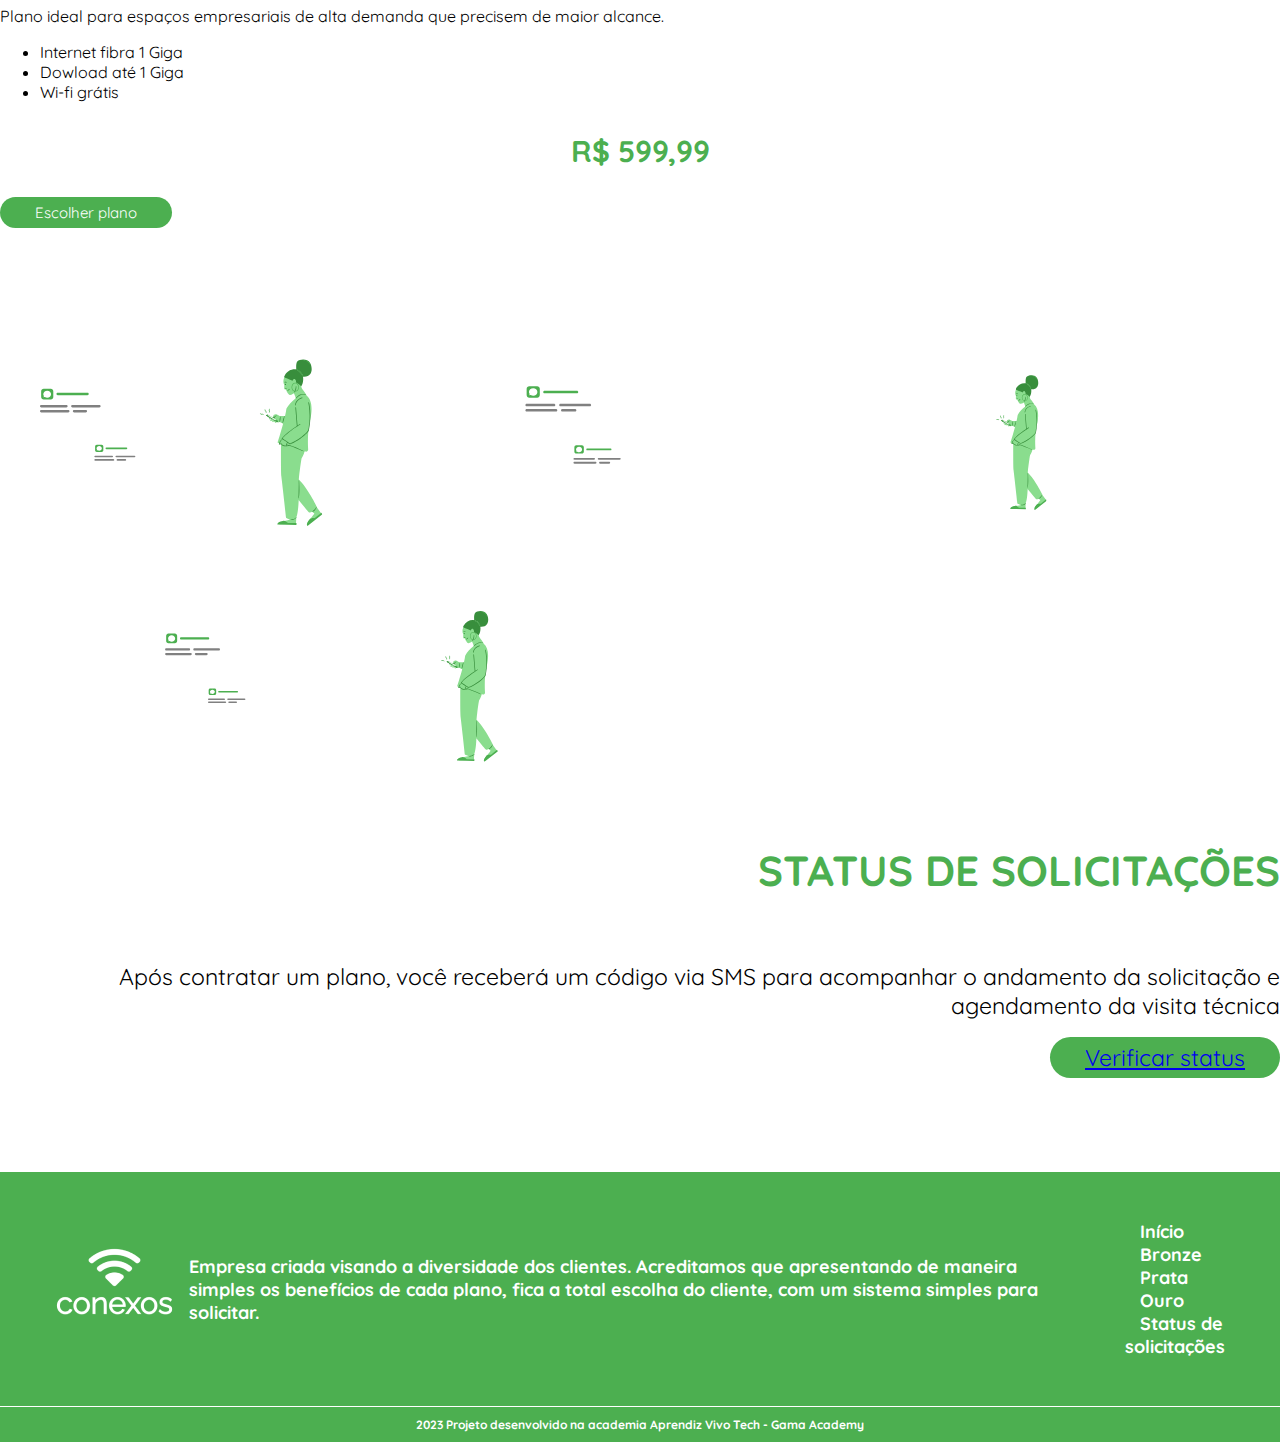
==== commit 411a6908: "Imagens banner para webp" ====
--- a/index.html
+++ b/index.html
@@ -55,34 +55,34 @@
 
             <div class="carousel-inner">
                 <div class="carousel-item active">
-                    <img class="img-fluid d-md-none" src="./imagens/banner1/banner1-mobile.png" width="576" height="400"
+                    <img class="img-fluid d-md-none" src="./imagens/banner1/banner1-mobile.webp" width="576" height="400"
                         alt="Modelo feminina com blusa verde apontando para texto ao lado direito: A melhor banda larga do Brasil agora conta com mais postos de atendimento!">
-                    <img class="img-fluid d-none d-md-block d-xl-none" src="./imagens/banner1/banner1-tablet.png"
+                    <img class="img-fluid d-none d-md-block d-xl-none" src="./imagens/banner1/banner1-tablet.webp"
                         width="992" height="400"
                         alt="Modelo femina com blusa verde apontando para texto ao lado direito: : A melhor banda larga do Brasil agora conta com mais postos de atendimento!">
-                    <img class="img-fluid d-none d-xl-block" src="./imagens/banner1/banner1-desk.png" width="1920"
+                    <img class="img-fluid d-none d-xl-block" src="./imagens/banner1/banner1-desk.webp" width="1920"
                         height="700"
                         alt="Modelo feminina com blusa verde apontando para texto ao lado direito: A melhor banda larga do Brasil agora conta com mais postos de atendimento!">
                 </div>
 
                 <div class="carousel-item">
-                    <img class="img-fluid d-md-none" src="./imagens/banner2/banner2-mobile.png" width="576" height="400"
+                    <img class="img-fluid d-md-none" src="./imagens/banner2/banner2-mobile.webp" width="576" height="400"
                         alt="Texto acima: Wi-fi que conecta toda sua casa  de graça! imagem de roteador ao centro e a baixo texto: mediante a assinatura de qualquer um dos planos disponibilizados.">
-                    <img class="img-fluid d-none d-md-block d-xl-none" src="./imagens/banner2/banner2-tablet.png"
+                    <img class="img-fluid d-none d-md-block d-xl-none" src="./imagens/banner2/banner2-tablet.webp"
                         width="992" height="400"
                         alt="Texto ao lado esquerdo: Wi-fi que conecta toda sua casa  de graça! e uma imagem de roteador a direita e abaixo texto: mediante a assinatura de qualquer um dos planos disponibilizados.">
-                    <img class="img-fluid d-none d-xl-block" src="./imagens/banner2/banner2-desk.png" width="1920"
+                    <img class="img-fluid d-none d-xl-block" src="./imagens/banner2/banner2-desk.webp" width="1920"
                         height="700"
                         alt="Texto ao lado esquerdo: Wi-fi que conecta toda sua casa  de graça!  e uma imagem de roteador a direita e abaixo texto: mediante a assinatura de qualquer um dos planos disponibilizados.">
                 </div>
 
                 <div class="carousel-item">
-                    <img class="img-fluid d-md-none" src="./imagens/banner3/banner3-mobile.png" width="576" height="400"
+                    <img class="img-fluid d-md-none" src="./imagens/banner3/banner3-mobile.webp" width="576" height="400"
                         alt="Texto a cima: Reuniões com toda equipe sem travar! e abaixo 3 mulher e 2 homens em quadrados a direita.">
-                    <img class="img-fluid d-none d-md-block d-xl-none" src="./imagens/banner3/banner3-tablet.png"
+                    <img class="img-fluid d-none d-md-block d-xl-none" src="./imagens/banner3/banner3-tablet.webp"
                         width="992" height="400"
                         alt="Texto a esquerda: Reuniões com toda equipe sem travar! e 3 mulher e 2 homens em quadrados a direita.">
-                    <img class="img-fluid d-none d-xl-block" src="./imagens/banner3/banner3-desk.png" width="1920"
+                    <img class="img-fluid d-none d-xl-block" src="./imagens/banner3/banner3-desk.webp" width="1920"
                         height="700"
                         alt="Texto a esquerda: Reuniões com toda equipe sem travar! e 3 mulher e 2 homens em quadrados a direita.">
                 </div>
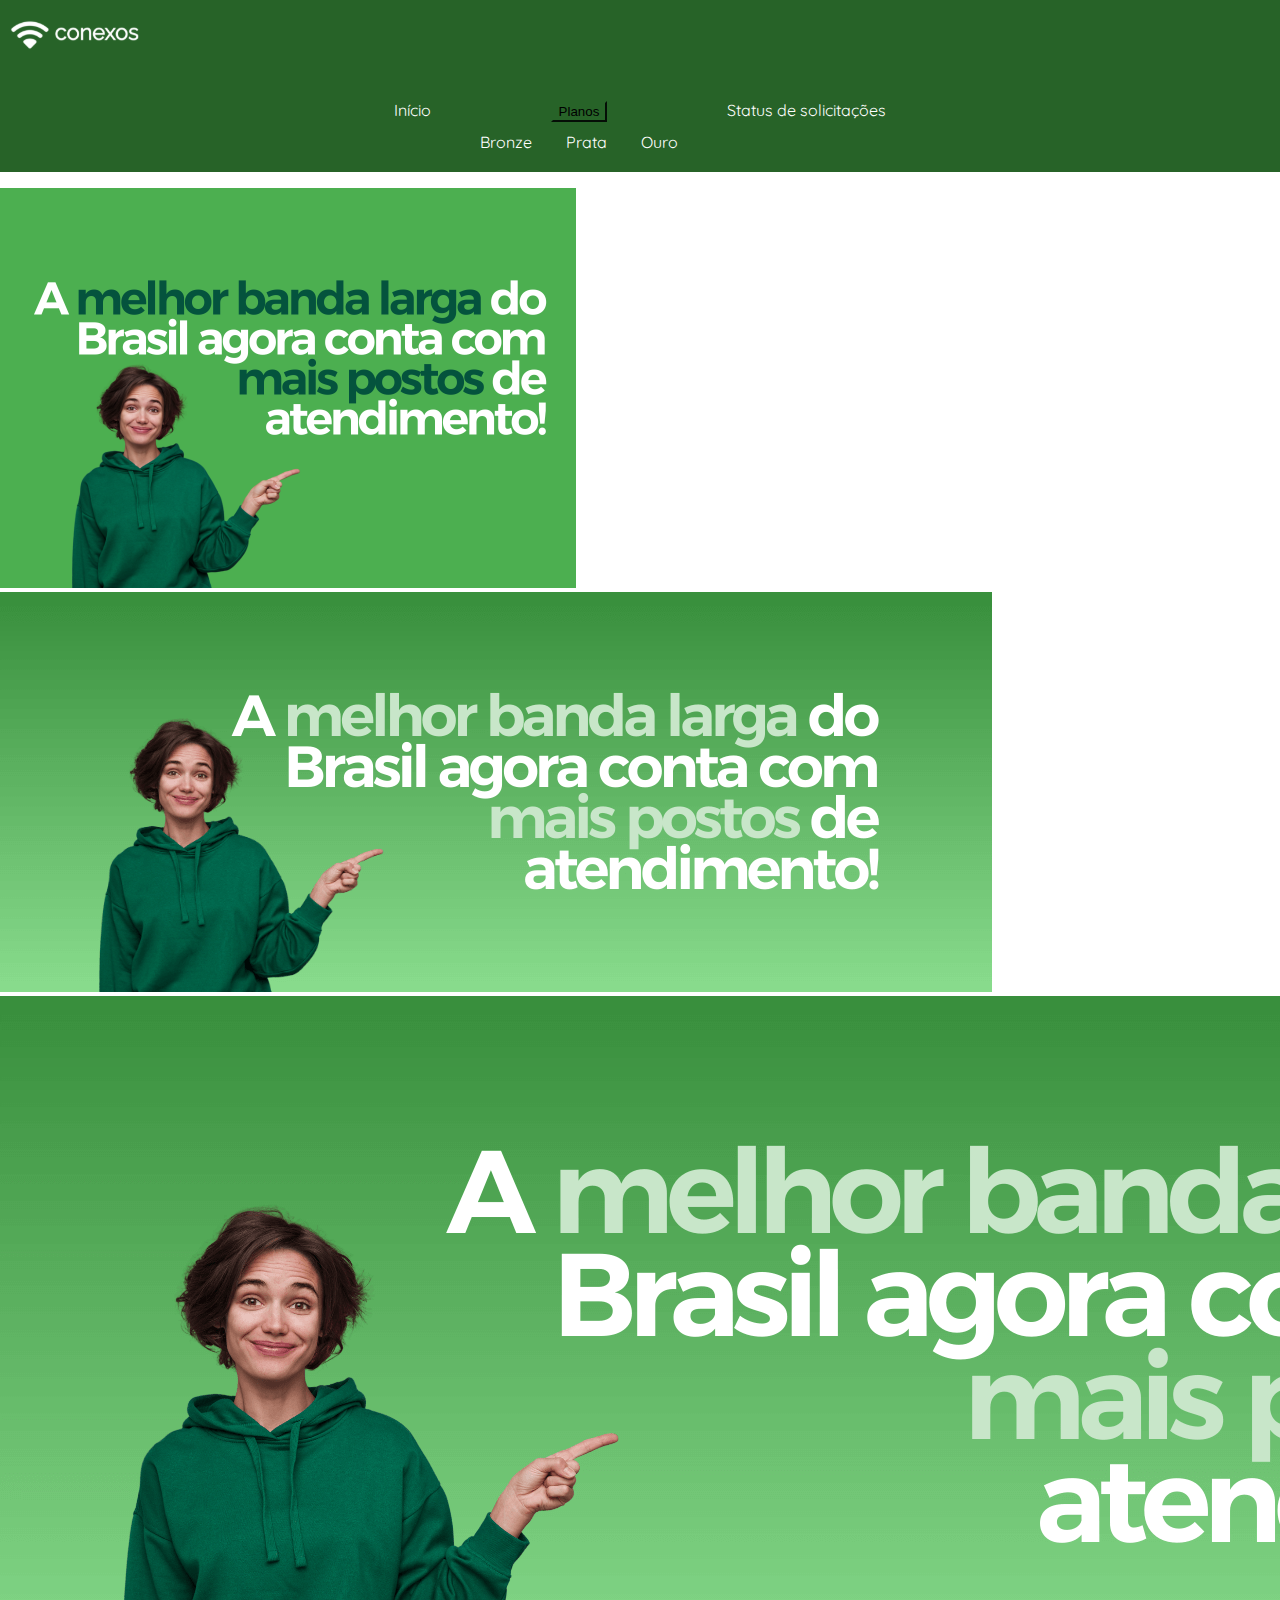
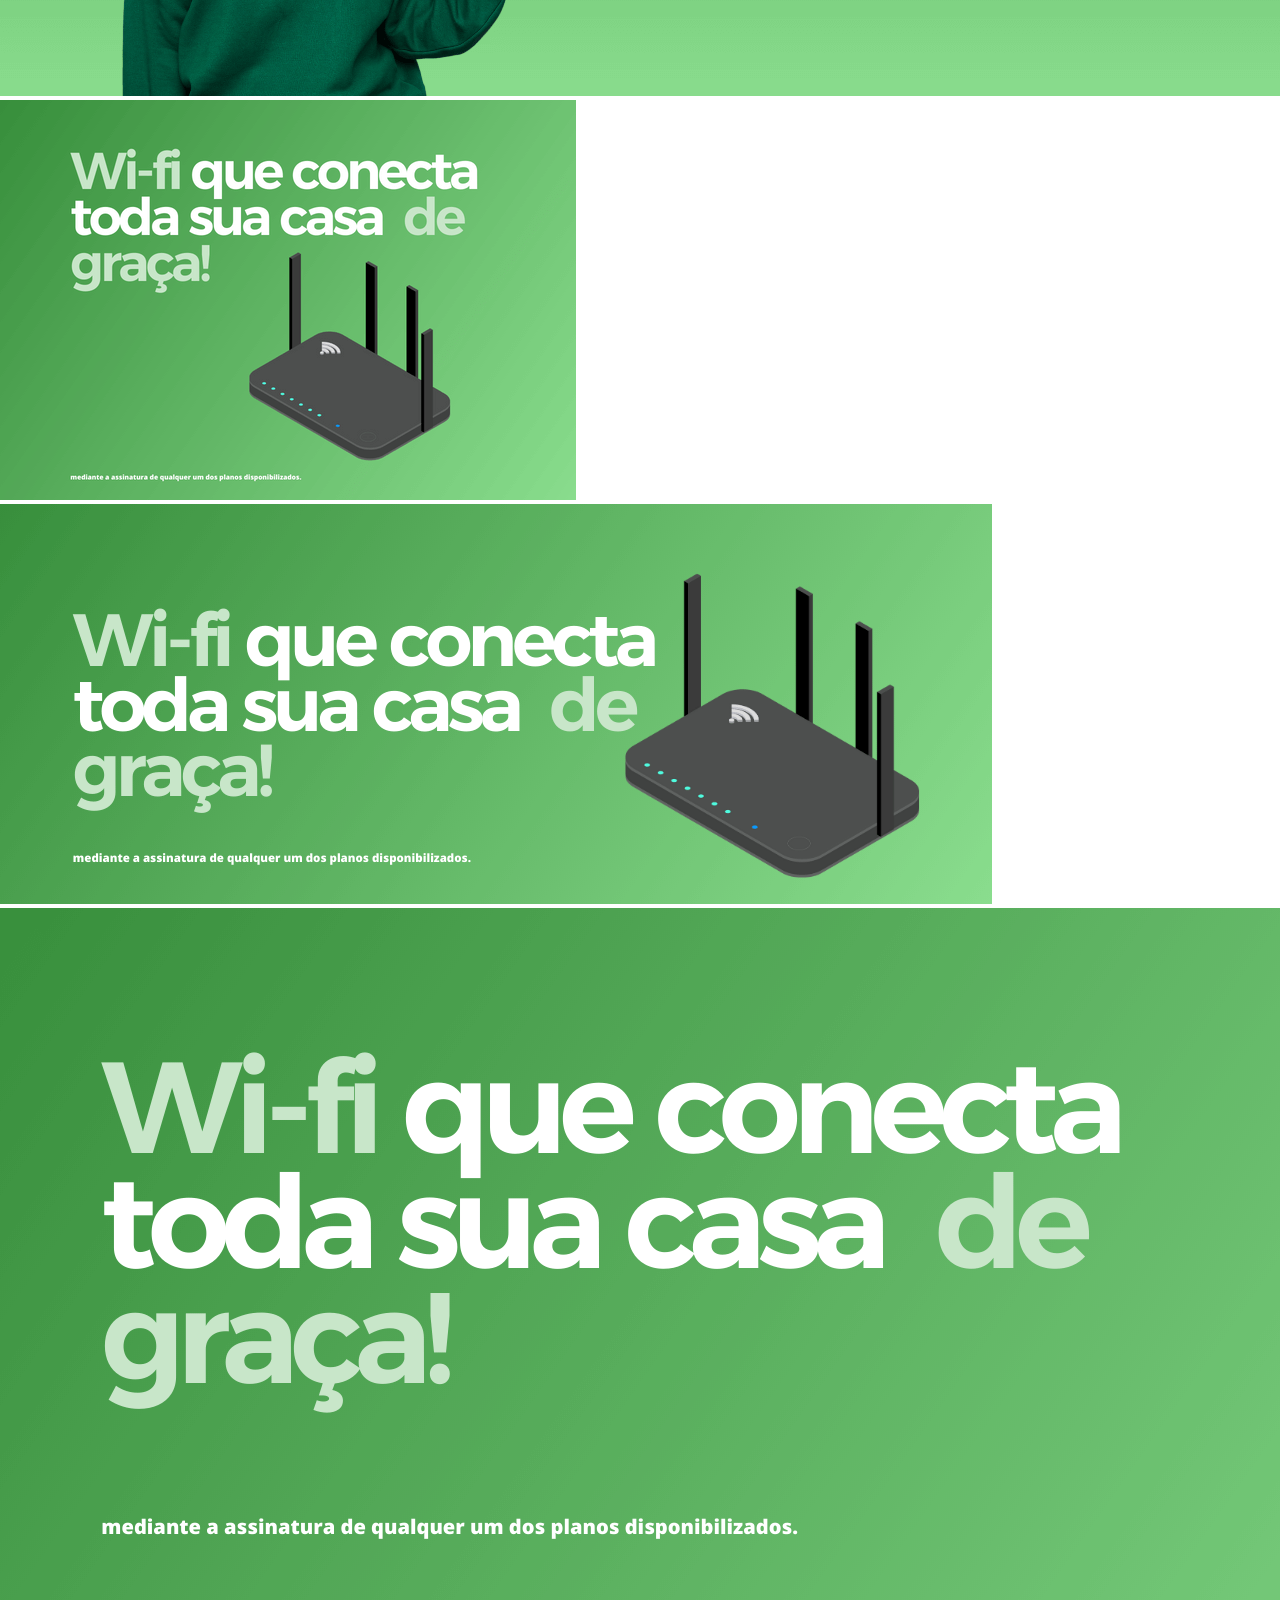
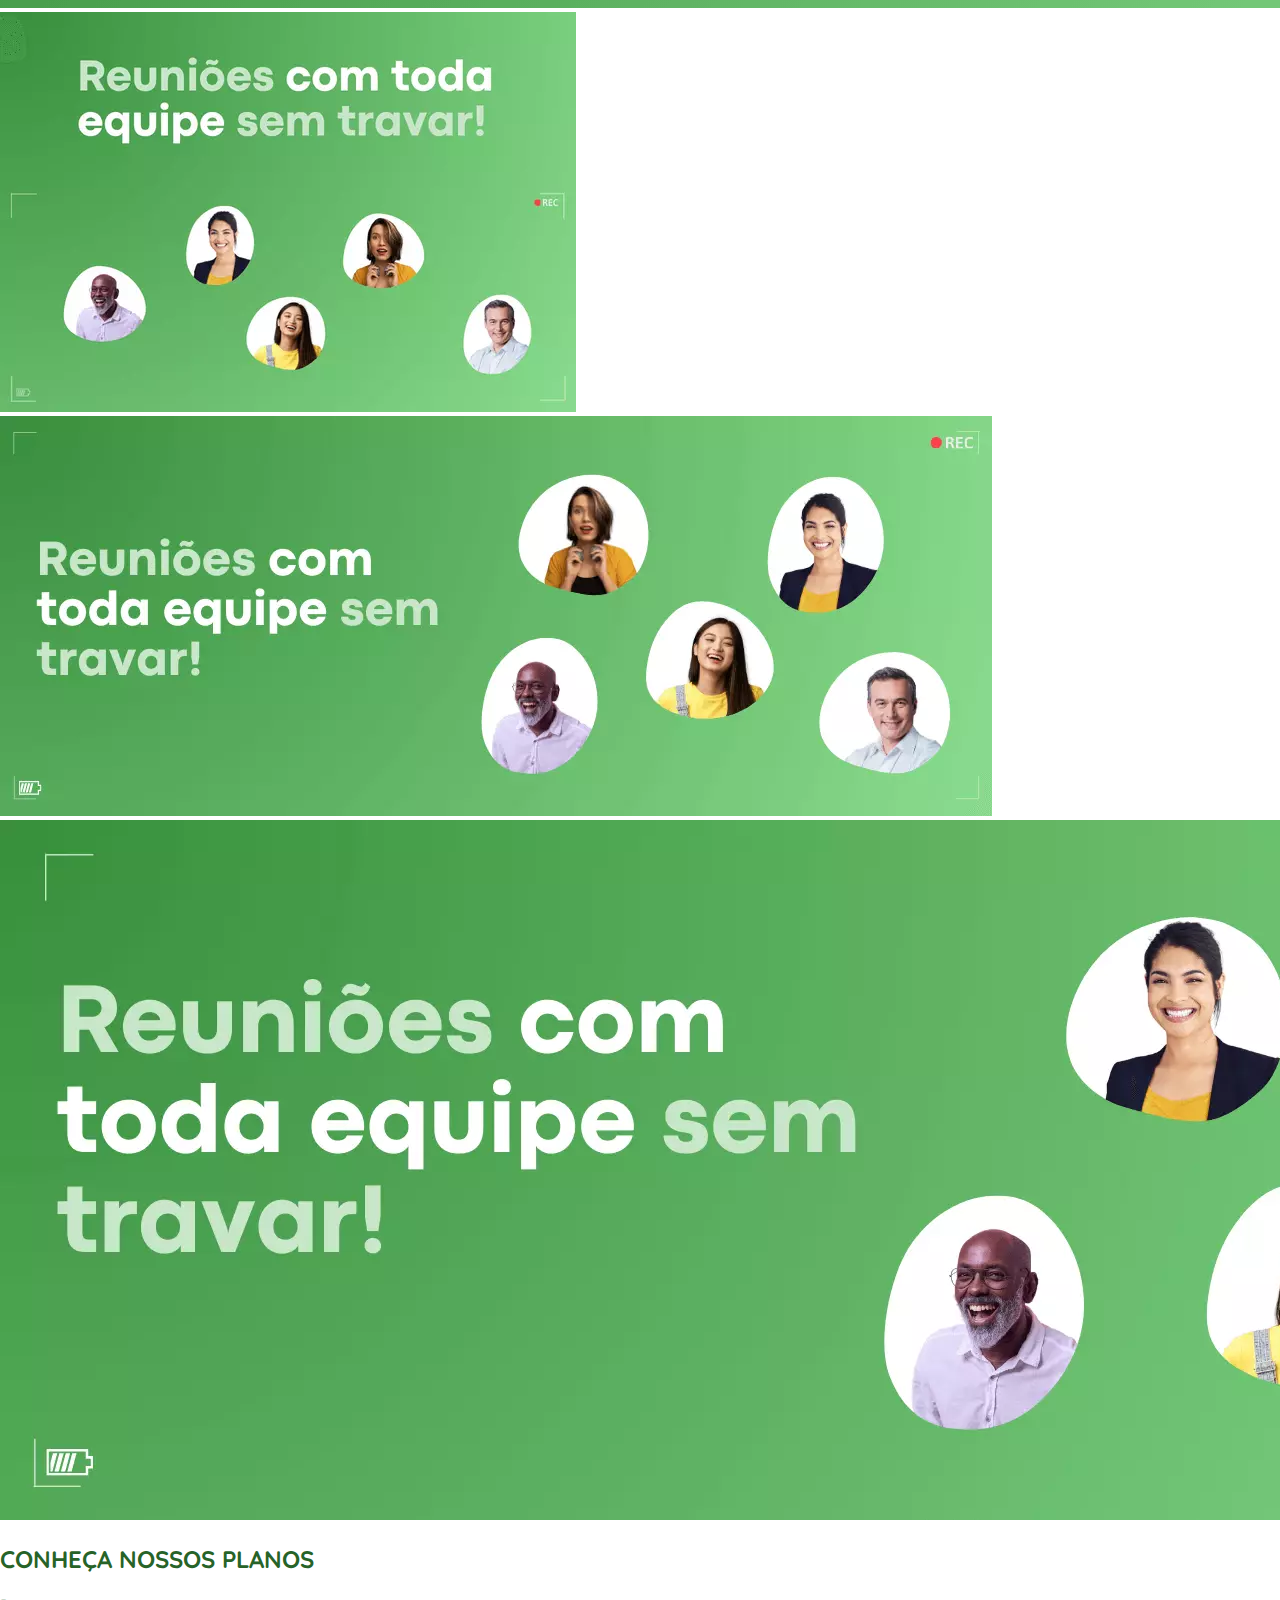
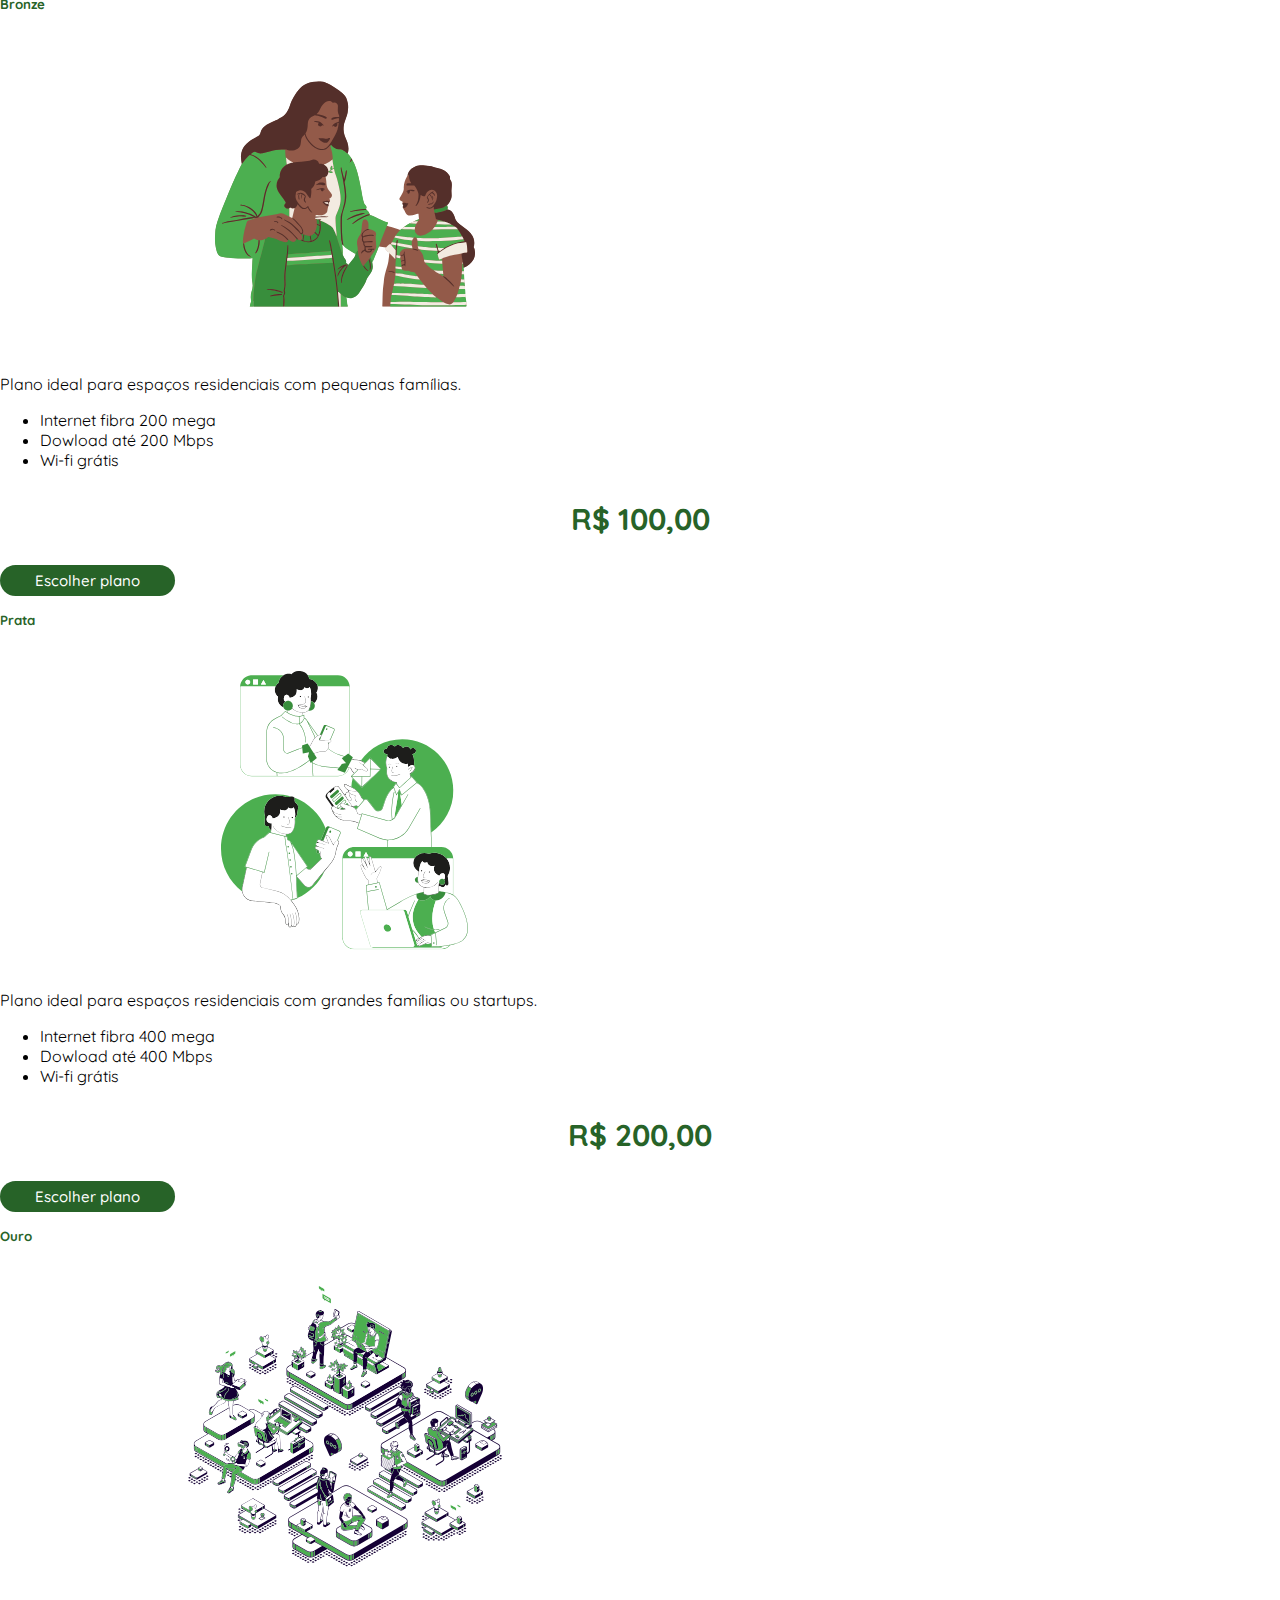
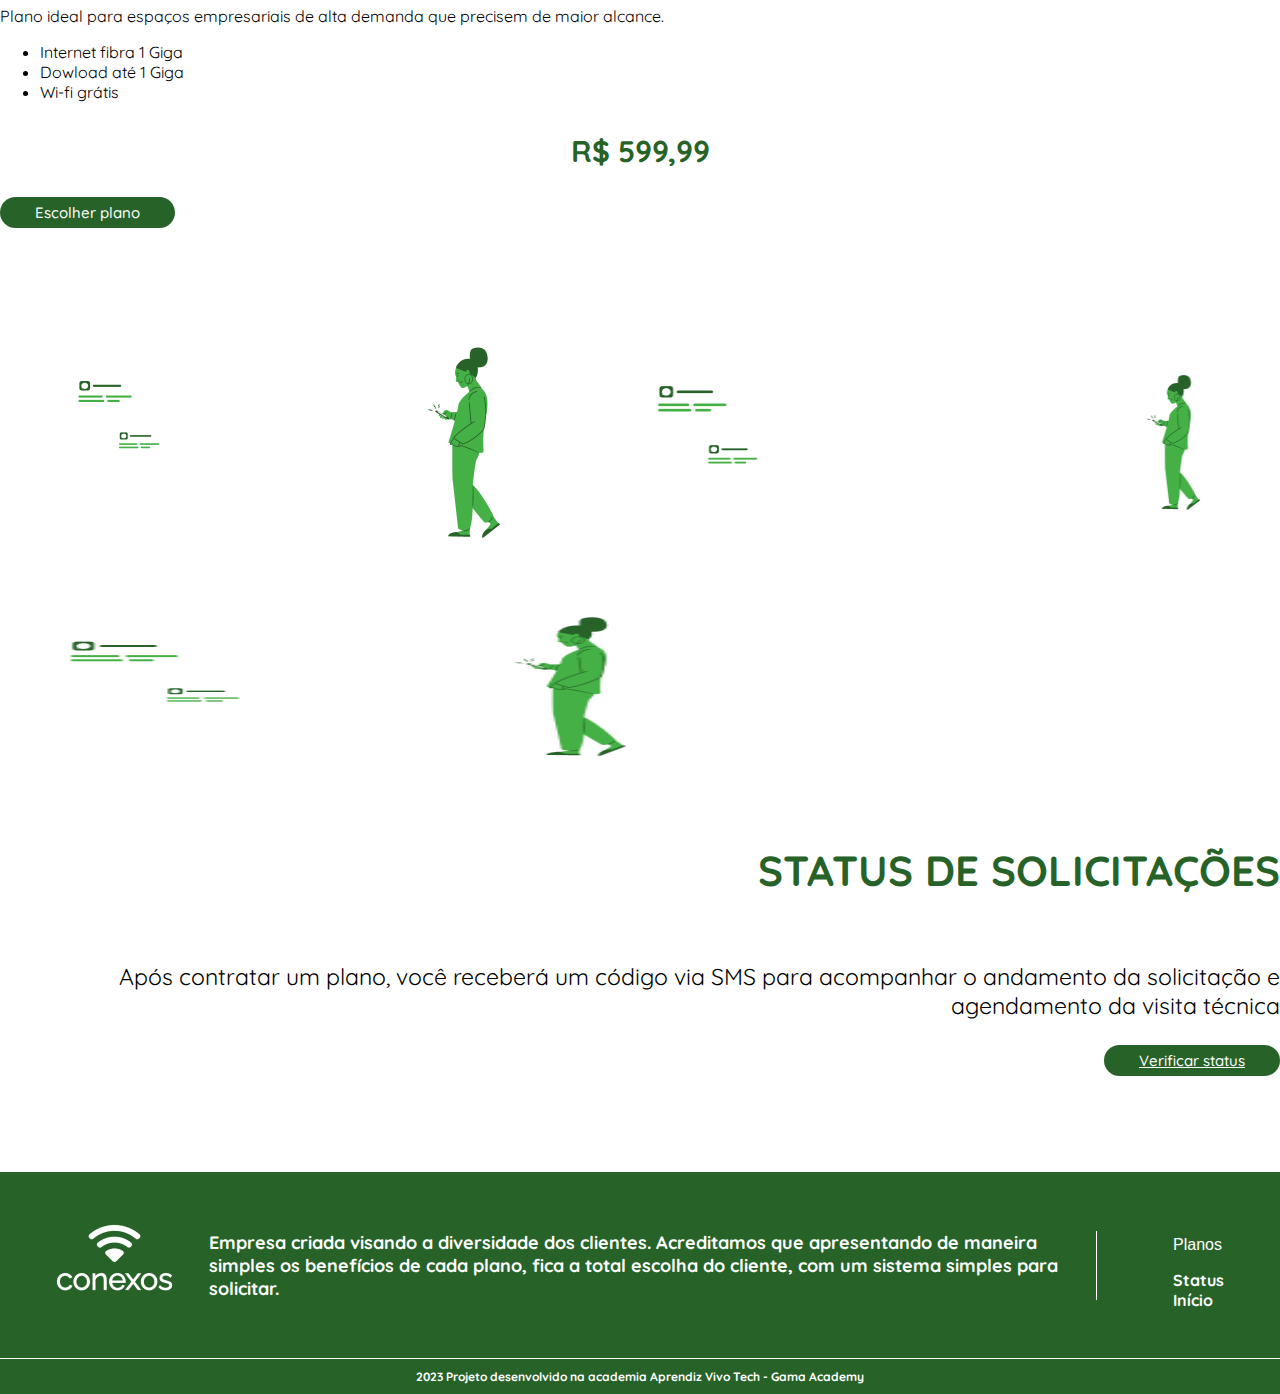
==== commit d2b34627: "Mudança de cor para acessibilidade e footer" ====
--- a/index.html
+++ b/index.html
@@ -55,7 +55,7 @@
 
             <div class="carousel-inner">
                 <div class="carousel-item active">
-                    <img class="img-fluid d-md-none" src="./imagens/banner1/banner1-mobile.webp" width="576" height="400"
+                    <img class="img-fluid d-md-none" src="./imagens/banner1/banner1-mobile.png" width="576" height="400"
                         alt="Modelo feminina com blusa verde apontando para texto ao lado direito: A melhor banda larga do Brasil agora conta com mais postos de atendimento!">
                     <img class="img-fluid d-none d-md-block d-xl-none" src="./imagens/banner1/banner1-tablet.webp"
                         width="992" height="400"
@@ -66,7 +66,8 @@
                 </div>
 
                 <div class="carousel-item">
-                    <img class="img-fluid d-md-none" src="./imagens/banner2/banner2-mobile.webp" width="576" height="400"
+                    <img class="img-fluid d-md-none" src="./imagens/banner2/banner2-mobile.webp" width="576"
+                        height="400"
                         alt="Texto acima: Wi-fi que conecta toda sua casa  de graça! imagem de roteador ao centro e a baixo texto: mediante a assinatura de qualquer um dos planos disponibilizados.">
                     <img class="img-fluid d-none d-md-block d-xl-none" src="./imagens/banner2/banner2-tablet.webp"
                         width="992" height="400"
@@ -77,7 +78,8 @@
                 </div>
 
                 <div class="carousel-item">
-                    <img class="img-fluid d-md-none" src="./imagens/banner3/banner3-mobile.webp" width="576" height="400"
+                    <img class="img-fluid d-md-none" src="./imagens/banner3/banner3-mobile.webp" width="576"
+                        height="400"
                         alt="Texto a cima: Reuniões com toda equipe sem travar! e abaixo 3 mulher e 2 homens em quadrados a direita.">
                     <img class="img-fluid d-none d-md-block d-xl-none" src="./imagens/banner3/banner3-tablet.webp"
                         width="992" height="400"
@@ -179,14 +181,14 @@
                     <div class="col-12 col-md-12 col-lg-6">
 
                         <div class="img-status">
-                            <img class="img-fluid d-none d-xl-block" width="360" height="240"
-                                src="./imagens/ilustra-planos/ilustra-status-lg.svg"
+                            <img class="img-fluid d-none d-xl-block" width="500" height="240"
+                                src="./imagens/ilustra-planos/ilustra-status-lg.png"
                                 alt="Mulher em pé verificando o celular com mensagen de texto.">
                             <img class="img-fluid d-none d-md-block d-xl-none" width="696" height="240"
-                                src="./imagens/ilustra-planos/ilustra-status-md.svg"
+                                src="./imagens/ilustra-planos/ilustra-status-md.png"
                                 alt="Mulher em pé verificando o celular com mensagen de texto.">
                             <img class="img-fluid d-md-none" width="636" height="240"
-                                src="./imagens/ilustra-planos/ilustra-status-sm.svg"
+                                src="./imagens/ilustra-planos/ilustra-status-sm.png"
                                 alt="Mulher em pé verificando o celular com mensagen de texto.">
                         </div>
 
@@ -207,24 +209,33 @@
                 </div>
             </div>
         </div>
+
     </main>
+
 
     <footer class="text-left">
         <section class="container p-4 pb-2 mb-4 d-flex justify-content-around">
             <a class="btn" href="index.html"><img class="d-none d-md-block d-xl-block"
-                    src="imagens/logos/conexos-logo-footer.png" alt="Logo Conexos"></a>
-
-            <p class="fs-small fw-lighter text-justify">Empresa criada visando a diversidade dos clientes.
+                    src="imagens/logos/conexos-logo-footer.png" width="149" height="108" alt="Logo Conexos"></a>
+
+            <p class="fs-small fw-lighter text-justify p-2">Empresa criada visando a diversidade dos clientes.
                 Acreditamos que apresentando de maneira simples os benefícios de cada plano, fica a total
                 escolha do cliente, com um sistema simples para solicitar.</p>
 
-            <ul class="text-left">
-                <li><a href="index.html">Início</a></li>
-                <li><a href="bronze.html">Bronze</a></li>
-                <li><a href="prata.html">Prata</a></li>
-                <li><a href="ouro.html">Ouro</a></li>
-                <li><a href="status.html">Status de solicitações</a></li>
-            </ul>
+                <ul class="fw-bold p-0"> 
+                <li> 
+                    <div class="dropup">
+                    <button class="dropbtn fw-bold">Planos</button>
+                    <div class="dropup-content">
+                        <a href="bronze.html">Bronze</a>
+                        <a href="prata.html">Prata</a>
+                        <a href="ouro.html">Ouro</a>
+                    </div>
+                  </div> 
+                </li>
+                  <li><a href="status.html">Status</a></li> 
+                  <li><a href="index.html">Início</a></li>
+                </ul>
         </section>
 
         <div class="copyright">
--- a/css/estilo.css
+++ b/css/estilo.css
@@ -13,8 +13,8 @@
 }
 
 header {
-    background-color: #4CAF50;
-} 
+    background-color: #276328;
+}
 
 header ul {
     margin: 20;
@@ -26,27 +26,29 @@
 
 header ul li {
     display: inline-table;
-    padding: 10px 15px; 
+    padding: 10px 15px;
 }
 
 header ul li a {
     text-decoration: none;
-    color: #fff;  
-} 
+    color: #FFF;
+}
 
 button.btn-success {
-    background-color: #4CAF50;
-    border-color: #4CAF50;
-}  
-
-/* PLANOS */ 
+    background-color: #276328;
+    border-color: #276328;
+}
+
+
+/* PLANOS */
 
 main h2 {
-    color: #4CAF50;
+    color: #276328;
+    font-weight: bold;
 }
 
 h5.card-title {
-    color: #4CAF50;
+    color: #276328;
 }
 
 p.card-text {
@@ -56,19 +58,20 @@
 main p.valor {
     text-align: center;
     font-size: 30px;
-    color: #4CAF50;
+    color: #276328;
     line-height: 39.57px;
     font-weight: bold;
 }
 
 .card-body a {
-    background-color: #4CAF50;
-    color: #FFF;
+    background-color: #276328;
     font-size: 15px;
     padding: 6px 35px;
     text-decoration: none;
     border-radius: 50px;
     text-align: center;
+    color: #fff;
+    font-weight: 500;
 }
 
 /* STATUS SOLICITAÇÃO */
@@ -76,26 +79,29 @@
     padding: 100px 0;
 }
 
-.solicitacao-1 h2{
-text-align: right;
-font-size: 42px;
-padding: 0 0 30px;
-color: #4CAF50;
-font-weight: bold; 
+.solicitacao-1 h2 {
+    text-align: right;
+    font-size: 42px;
+    padding: 0 0 30px;
+    color: #276328;
 }
 
 .visita {
-text-align: right;
-width: 100%;
-font-size: 23px;
-}
-
-.button a{
-    text-align: right ;
+    text-align: right;
+    width: 100%;
+    font-size: 23px;
+}
+
+.button a {
+    text-align: right;
     border-radius: 50px;
-    background-color: #4CAF50;
+    background-color: #276328;
     padding: 6px 35px;
-}
+    font-size: 15px;
+    color: #fff;
+    font-weight: 500;
+}
+
 /* PÁGINA DOS PLANOS */
 
 .info-planos {
@@ -103,20 +109,20 @@
 }
 
 .info-planos h3 {
-    color: #4CAF50;
+    color: #276328; 
 }
 
 p.text-left {
-    color: #4CAF50;
+    color: #276328;
     font-size: 25px;
     text-align: left;
-    font-weight: bold; 
-}
-
-form .Titulo-form-plano {
-    display: flex;
-    justify-content: center;
-    color: #4CAF50;
+    font-weight: bold;
+}
+
+form h1 {
+    display: flex;
+    justify-content: center;
+    color: #276328;
 }
 
 .form-container {
@@ -124,22 +130,26 @@
     display: flex;
     justify-content: center;
 }
+
 .form-select {
     font-size: small;
 }
-.card-text{
-    font-weight: bold;
-    display: flex;
-    justify-content: center;
-}
+
+.card-text {
+    font-weight: bold;
+    display: flex;
+    justify-content: center;
+}
+
 .btn-primary {
-    background-color: #388E3c;
- }
- .planos-main {
+    background-color: #276328;
+}
+
+.planos-main {
     display: flex;
     justify-content: space-between;
     margin: 15px;
- }
+}
 
 /*Status de solicitaçoes*/
 
@@ -150,7 +160,7 @@
 }
 
 .solicitaçao h2 {
-    color: #4CAF50;
+    color: #276328;
 }
 
 
@@ -160,32 +170,25 @@
     border-radius: 7px;
     padding: 10px;
     margin: 5px 0;
+    gap: 80px;
 }
 
 .card-soli a {
     font-size: 16px;
-    background-color: #4CAF50;
+    background-color: #276328;
     color: #fff;
     font-family: 'Montserrat', sans-serif;
     font-weight: 500;
-    border: 1px solid #4CAF50;
+    border: 1px solid #276328;
     padding: 5px 15px;
     border-radius: 30px;
     transition: 0.5s;
 }
 
-.card-soli a:hover {
-    background-color: #388E3c;
-    border-color: #388E3c;
-    cursor: pointer;
-}
-
-
-
-
 /* FOOTER */
+
 footer {
-    background-color: #4CAF50;
+    background-color: #276328;
     color: #fff;
     font-weight: 700;
     font-size: 18px;
@@ -201,8 +204,65 @@
     padding: 30px 0;
 }
 
+.dropbtn {
+    background-color: #276328;
+    color: white;
+    padding: 16px;
+    font-size: 16px;
+    border: none;
+    overflow: auto;
+}
+
+.dropup {
+    position: relative;
+    display: inline-block;
+}
+
+.dropup-content {
+    display: none;
+    position: absolute;
+    bottom: 50px;
+    background-color: #f1f1f1;
+    min-width: auto;
+    box-shadow: 0px 8px 16px 0px rgba(0, 0, 0, 0.2);
+    z-index: 1;
+    border-radius: 10px;
+}
+
+.dropup-content a {
+    color: black;
+    padding: 12px 16px;
+    text-decoration: none;
+    display: block;
+    text-align: center;
+}
+
+.dropup-content a:hover {
+    background-color: #fff
+}
+
+.dropup:hover .dropup-content {
+    display: block;
+}
+
+
+footer ul li a,
+footer ul li button {
+    text-decoration: none;
+    padding: 16px;
+    color: #FFF; 
+}
+
+footer ul li {
+    text-decoration: none;
+    display: table-row;  
+    font-size: 16px; 
+    gap: 10px;
+}
+
 footer p {
-    margin: 0;
+    margin: 20px; 
+    border-right: 1.5px solid #fff;
 }
 
 footer .col p {
@@ -210,19 +270,7 @@
     text-align: left;
     text-decoration: none;
     font-weight: lighter;
-    padding: -50px -100px;
-}
-
-footer ul li a,
-footer ul li button.btn-success {
-    text-decoration: none;
-    padding: 10px 15px;
-    color: #FFF;
-}
-
-footer ul li {
-    text-decoration: none;
-    display: table-row;
+    padding: -50px -100px; 
 }
 
 footer .row {
@@ -232,9 +280,10 @@
 footer .copyright {
     text-align: center;
     border-top: 1.5px solid #fff;
-    padding: 10px; 
+    padding: 10px;
     font-size: 12px;
-} 
+}
+
 form .Titulo-form-plano {
     display: flex;
     justify-content: center;
@@ -246,10 +295,12 @@
     display: flex;
     justify-content: center;
 }
+
 .form-select {
     font-size: small;
 }
-.card-text{
+
+.card-text {
     font-weight: bold;
     display: flex;
     justify-content: center;
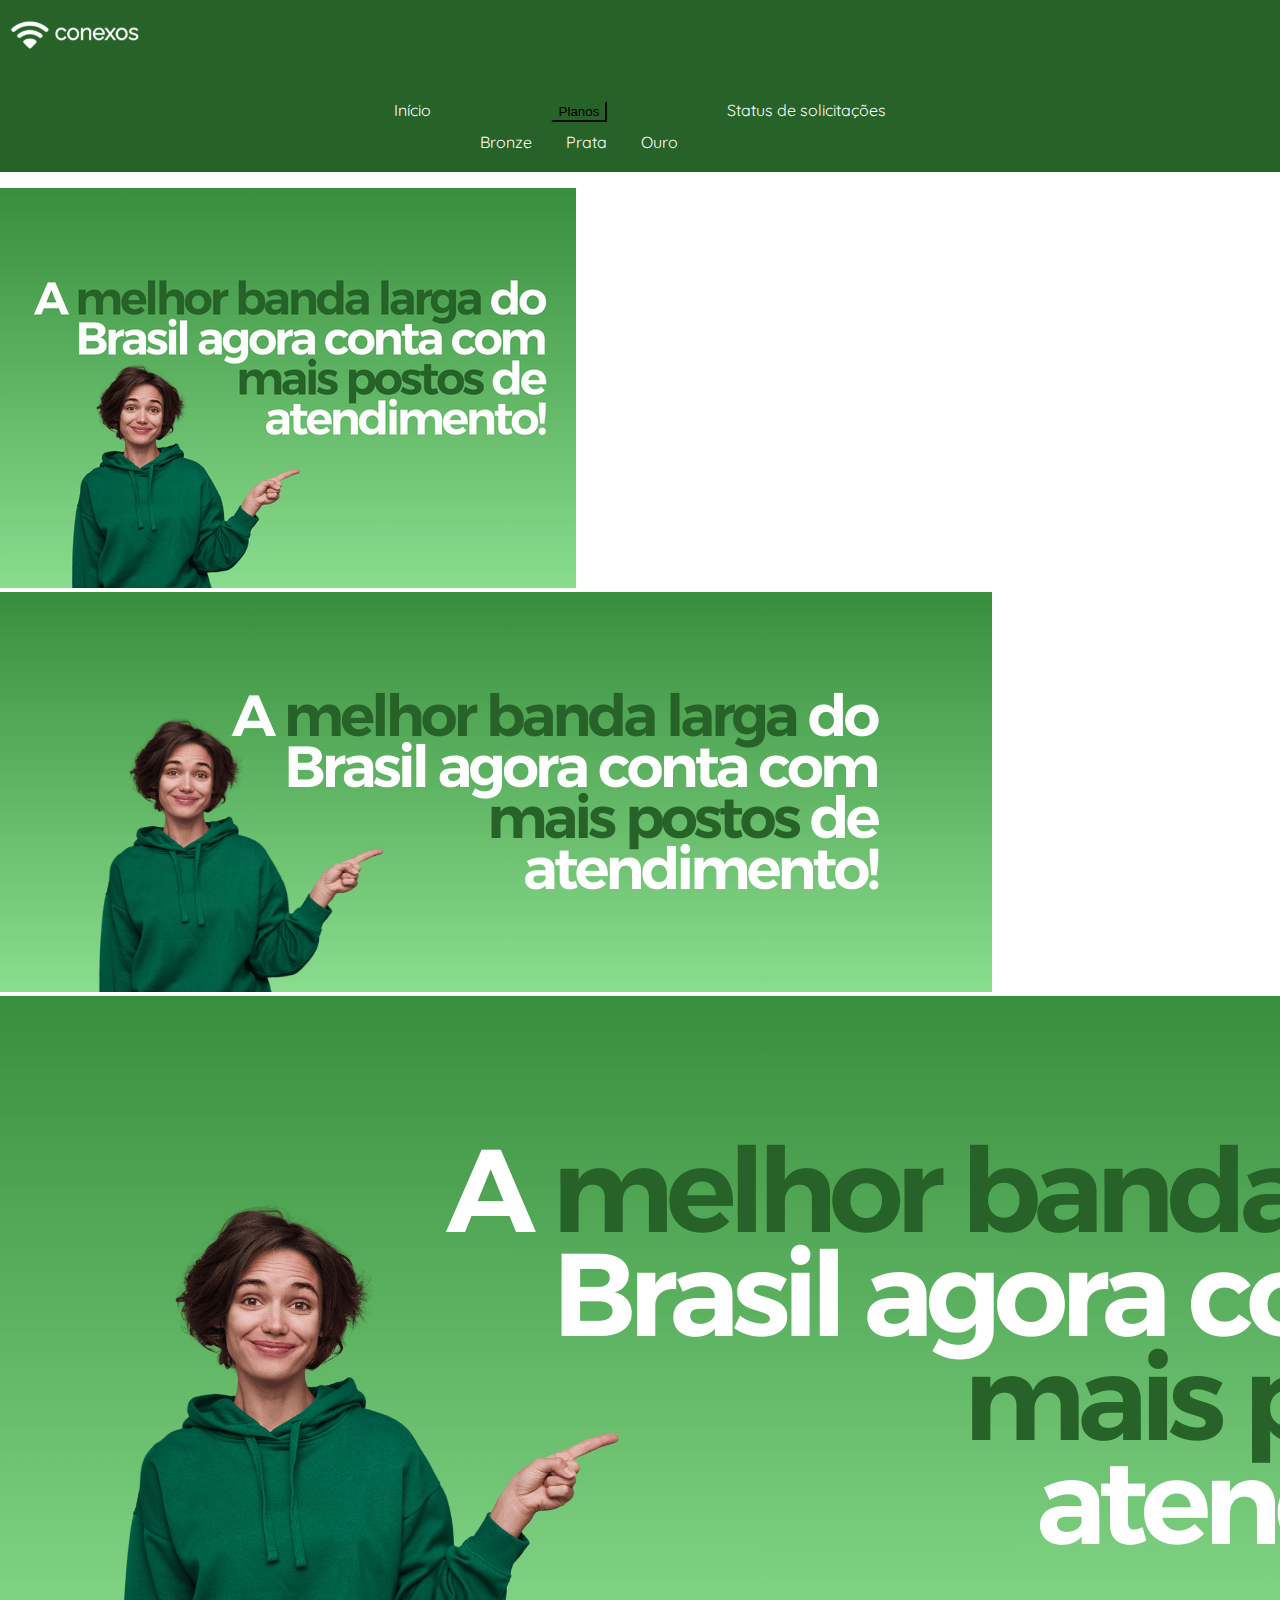
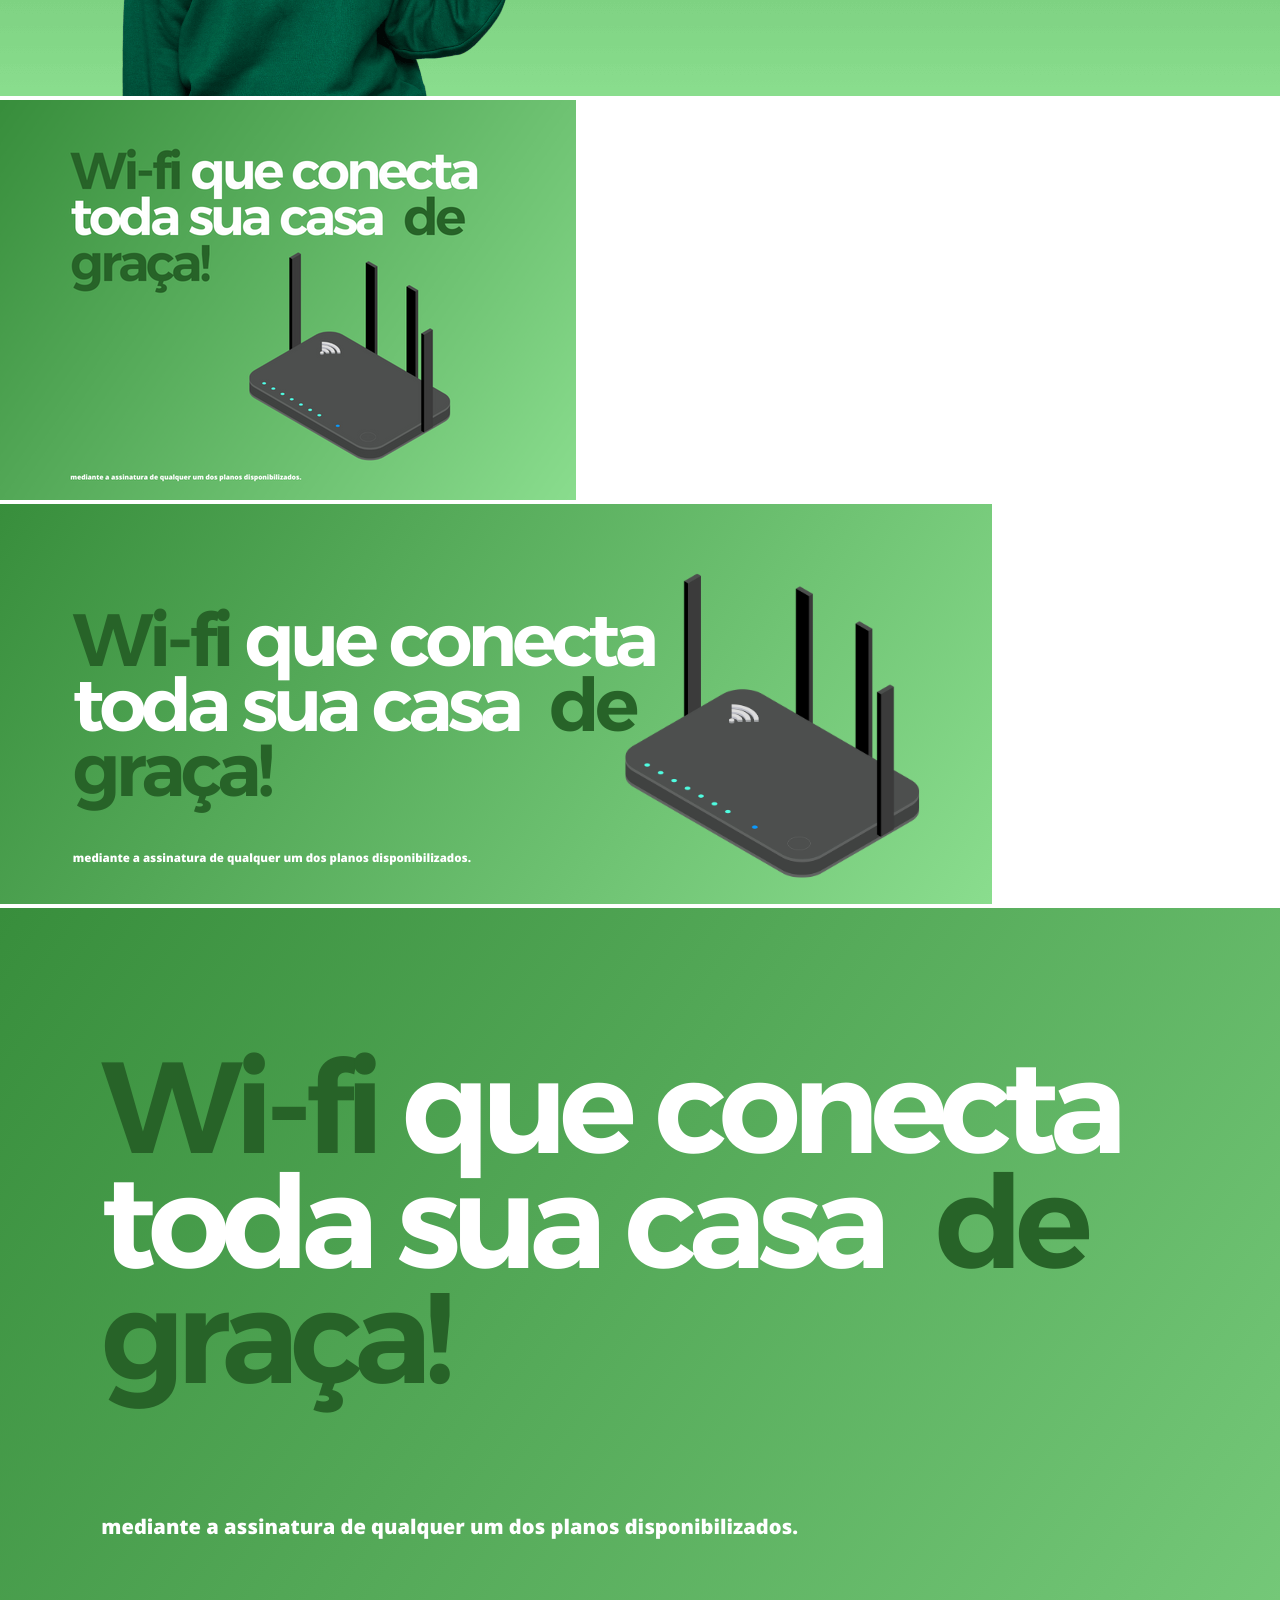
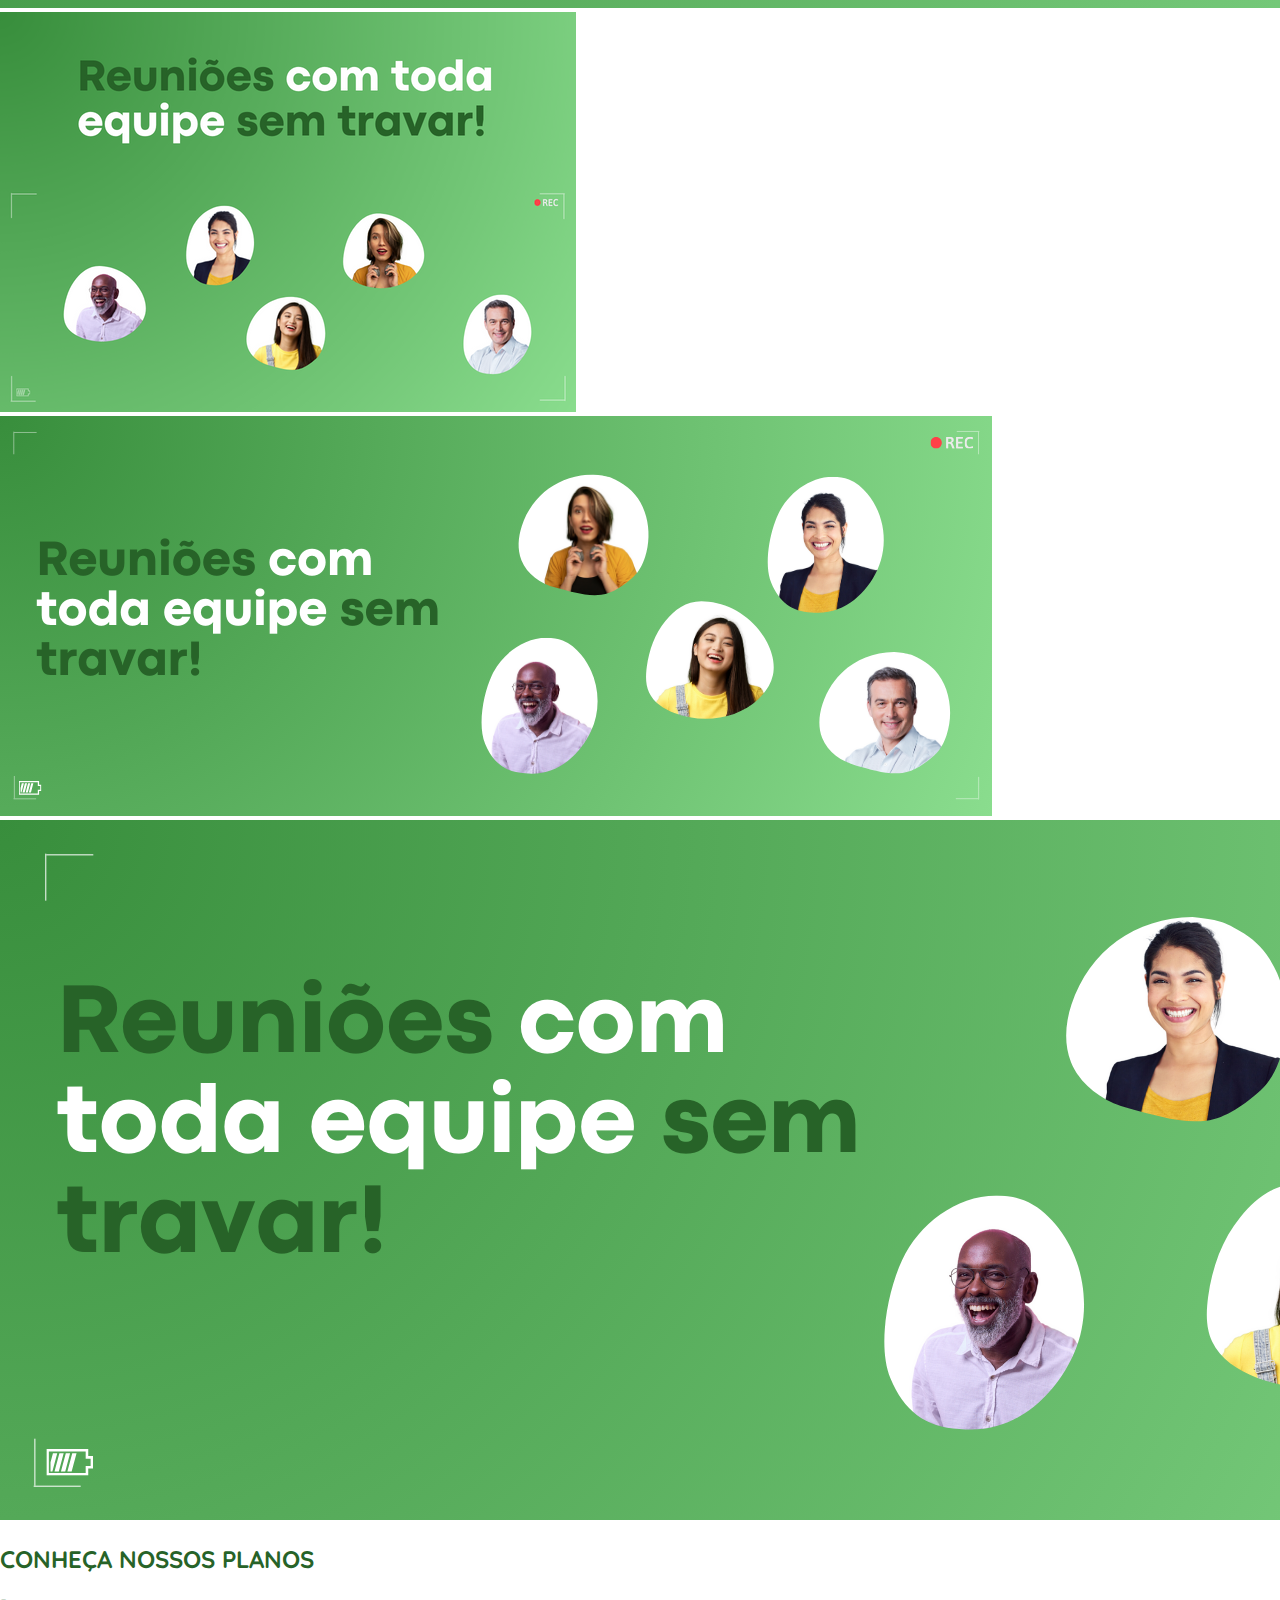
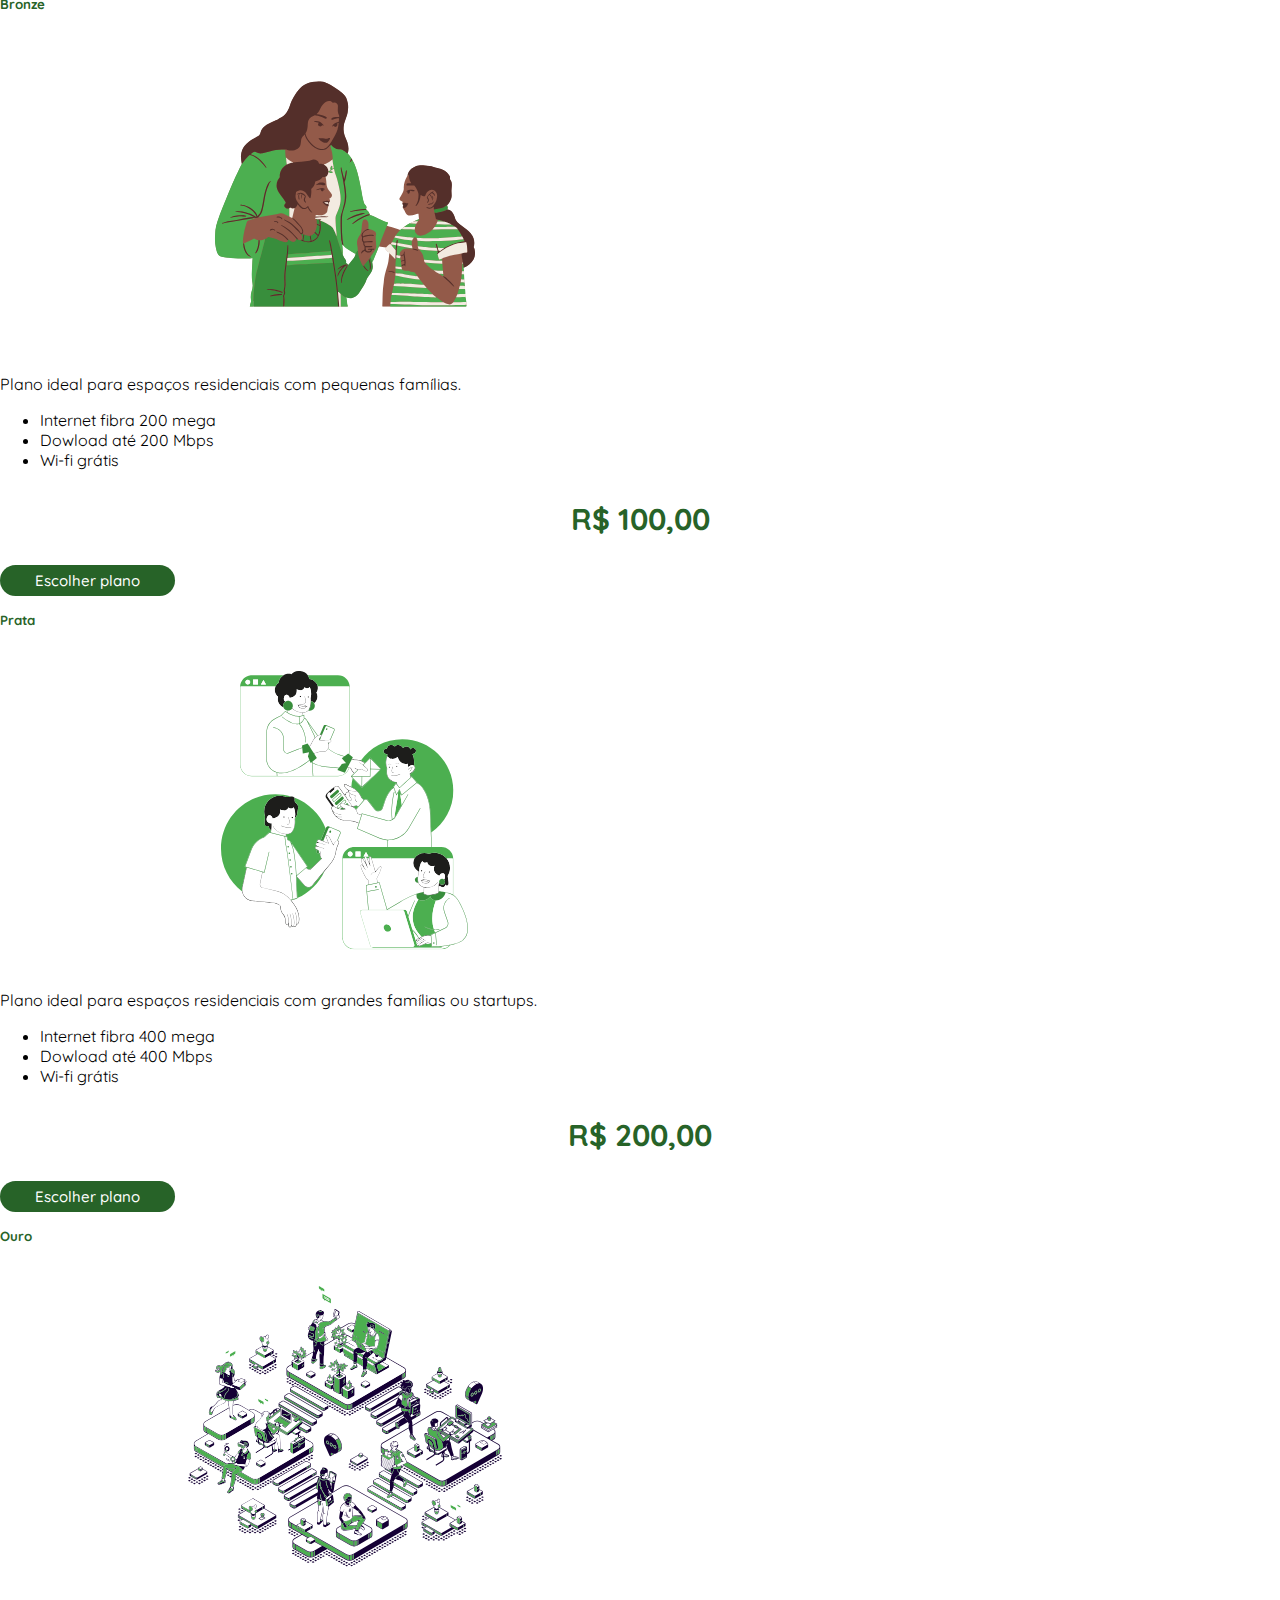
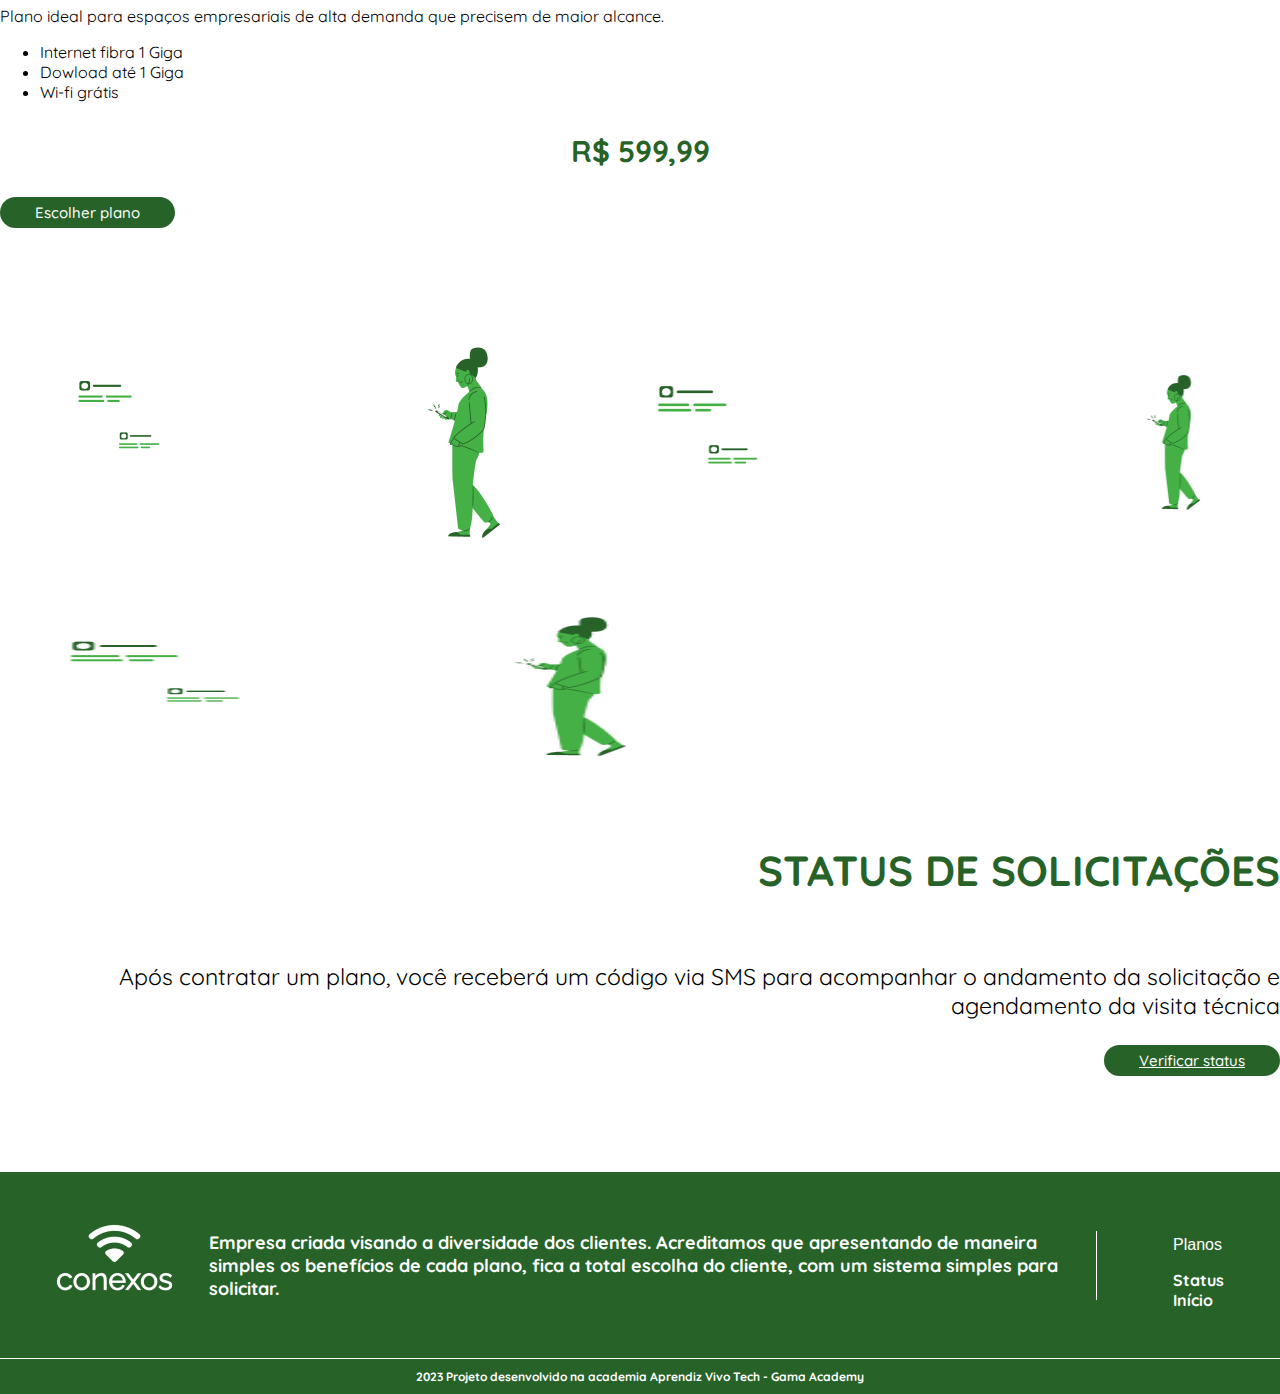
==== commit 40c460ad: "atualizando banner" ====
--- a/index.html
+++ b/index.html
@@ -55,7 +55,7 @@
 
             <div class="carousel-inner">
                 <div class="carousel-item active">
-                    <img class="img-fluid d-md-none" src="./imagens/banner1/banner1-mobile.png" width="576" height="400"
+                    <img class="img-fluid d-md-none" src="./imagens/banner1/banner1-mobile.webp" width="576" height="400"
                         alt="Modelo feminina com blusa verde apontando para texto ao lado direito: A melhor banda larga do Brasil agora conta com mais postos de atendimento!">
                     <img class="img-fluid d-none d-md-block d-xl-none" src="./imagens/banner1/banner1-tablet.webp"
                         width="992" height="400"
--- a/css/estilo.css
+++ b/css/estilo.css
@@ -258,7 +258,7 @@
     display: table-row;  
     font-size: 16px; 
     gap: 10px;
-}
+} 
 
 footer p {
     margin: 20px; 
